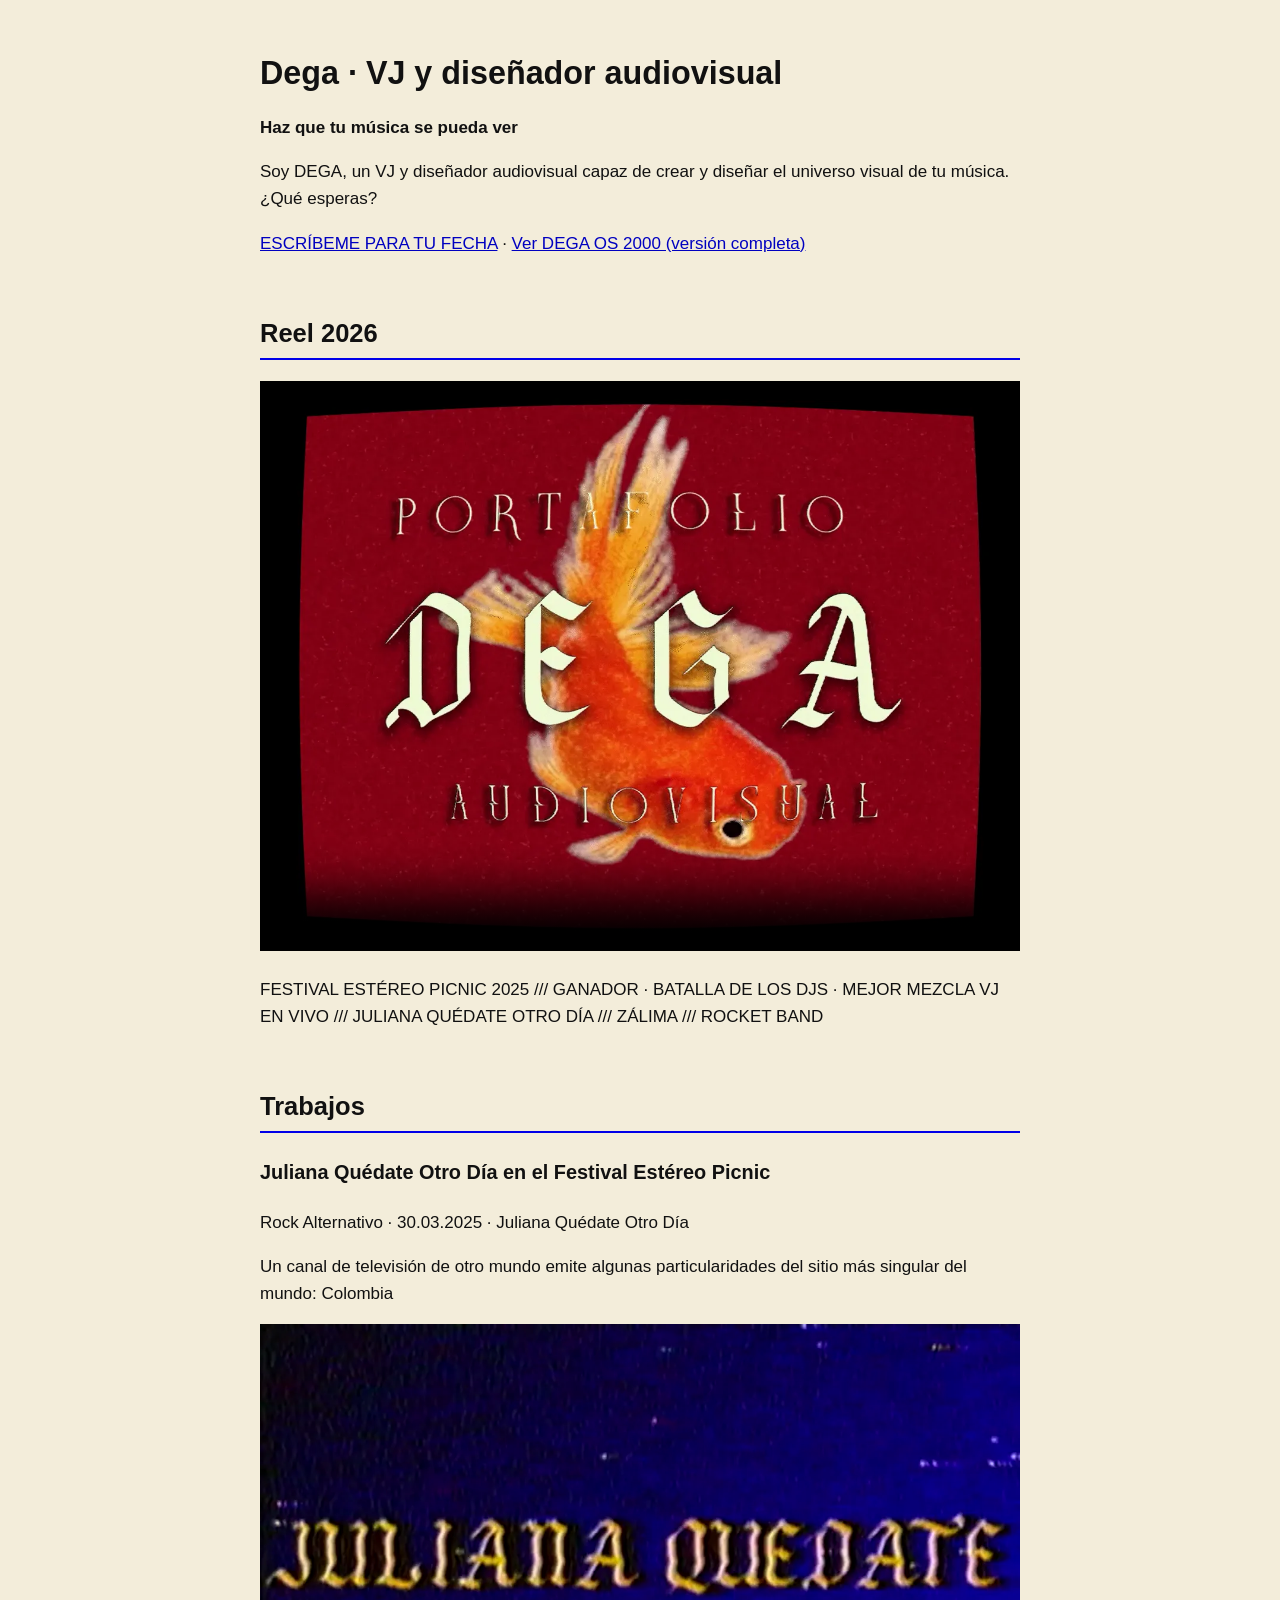
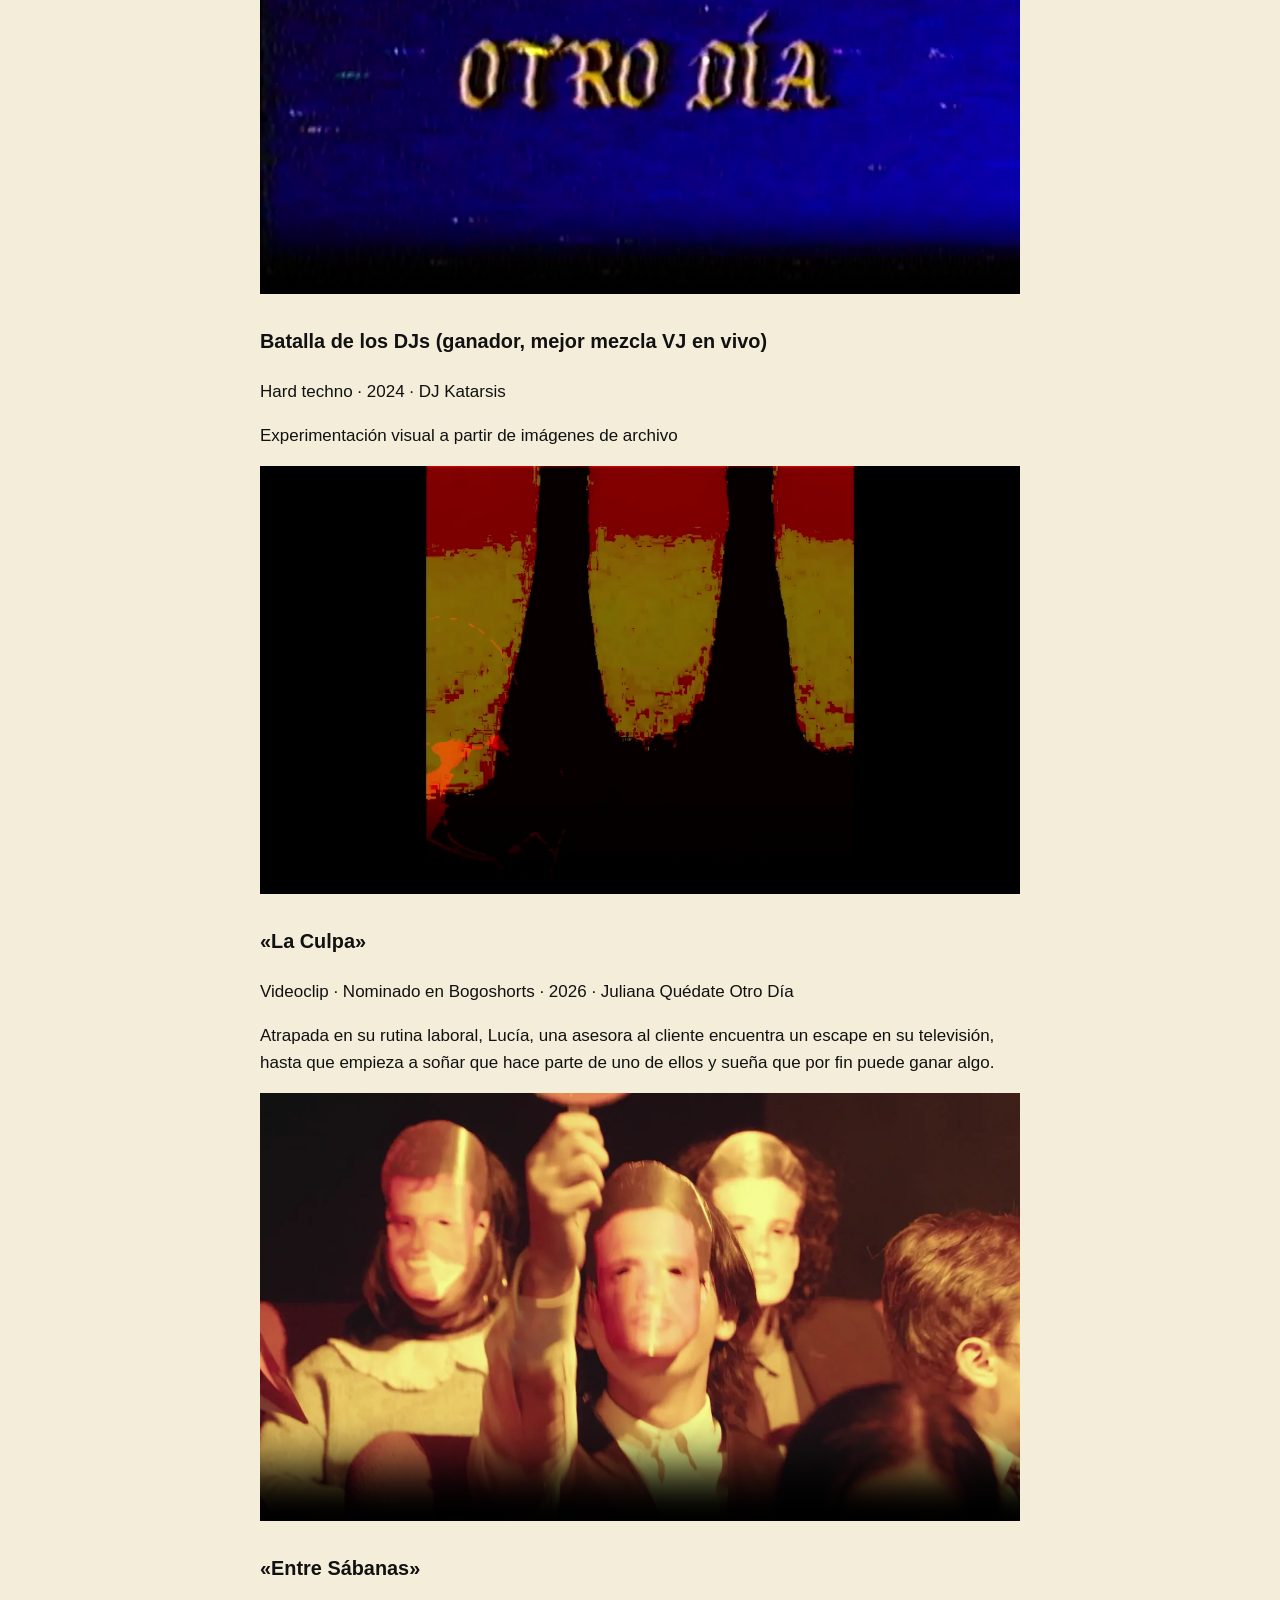
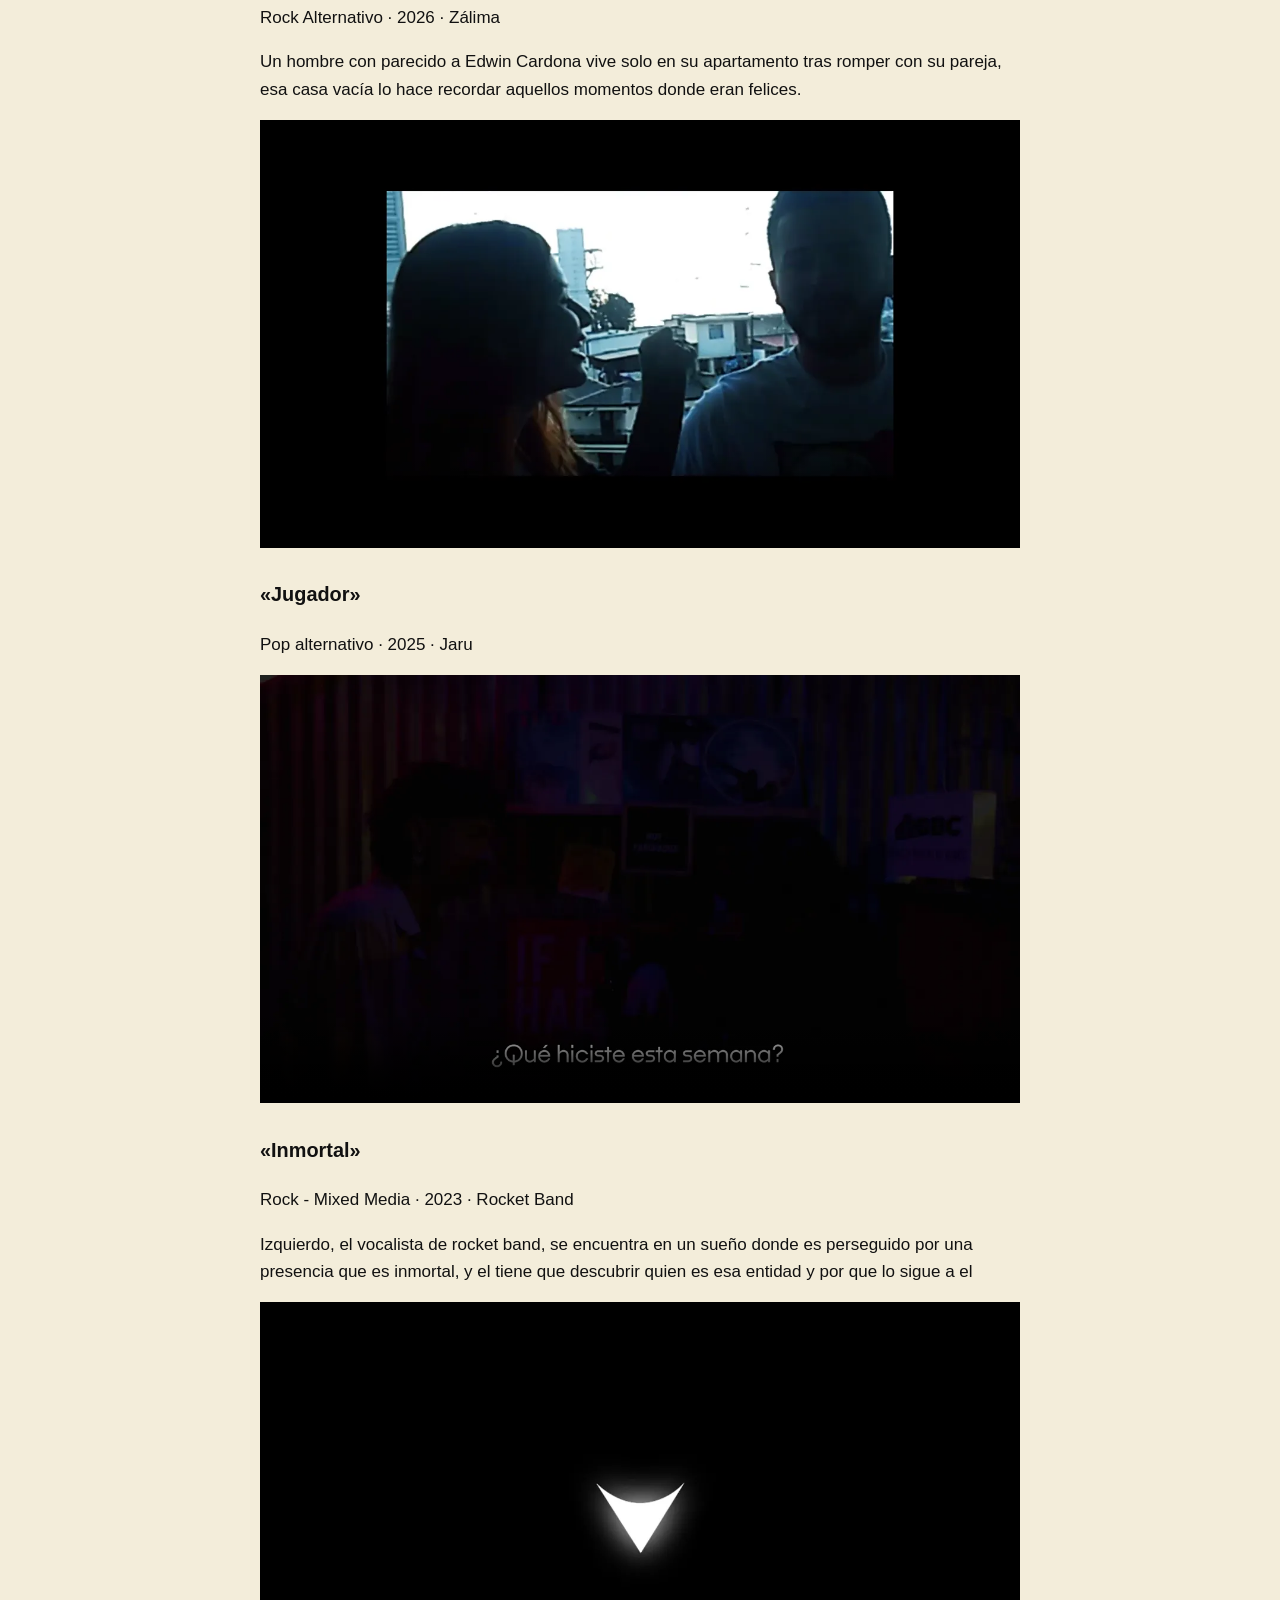
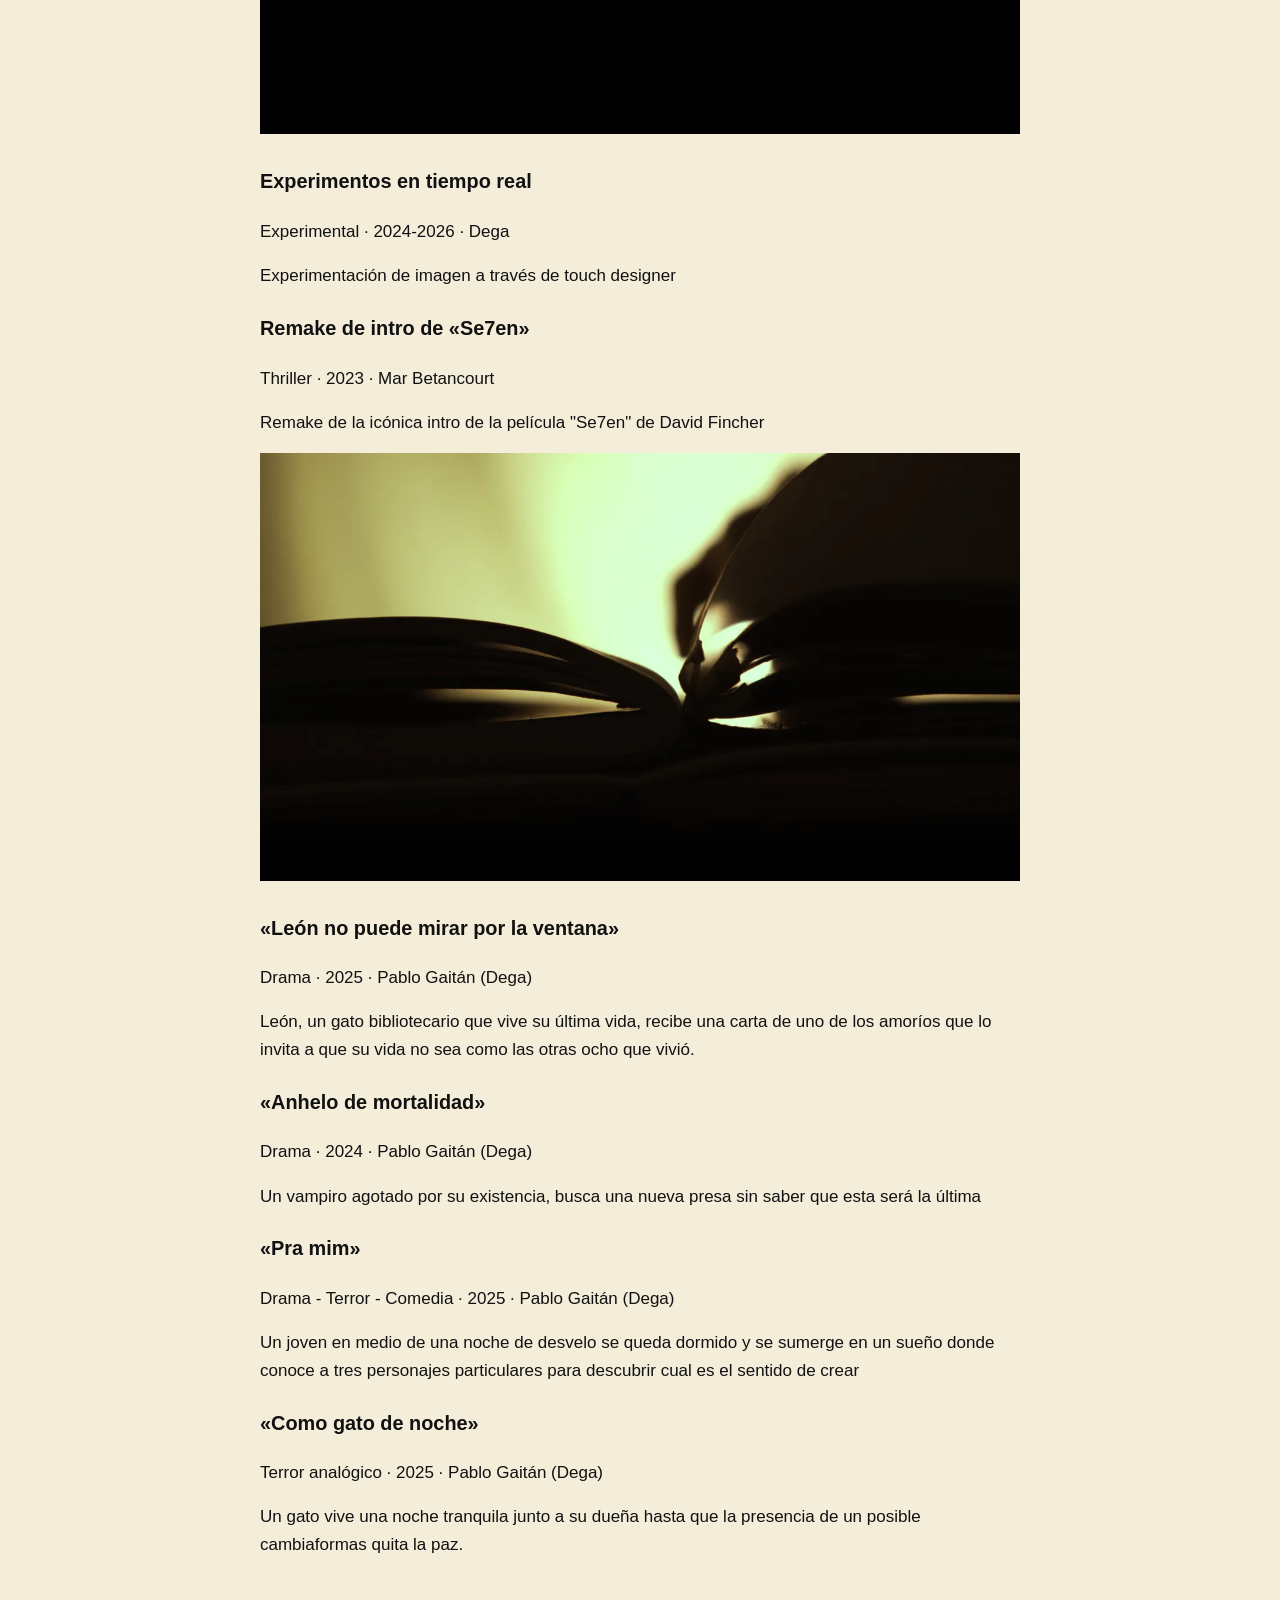
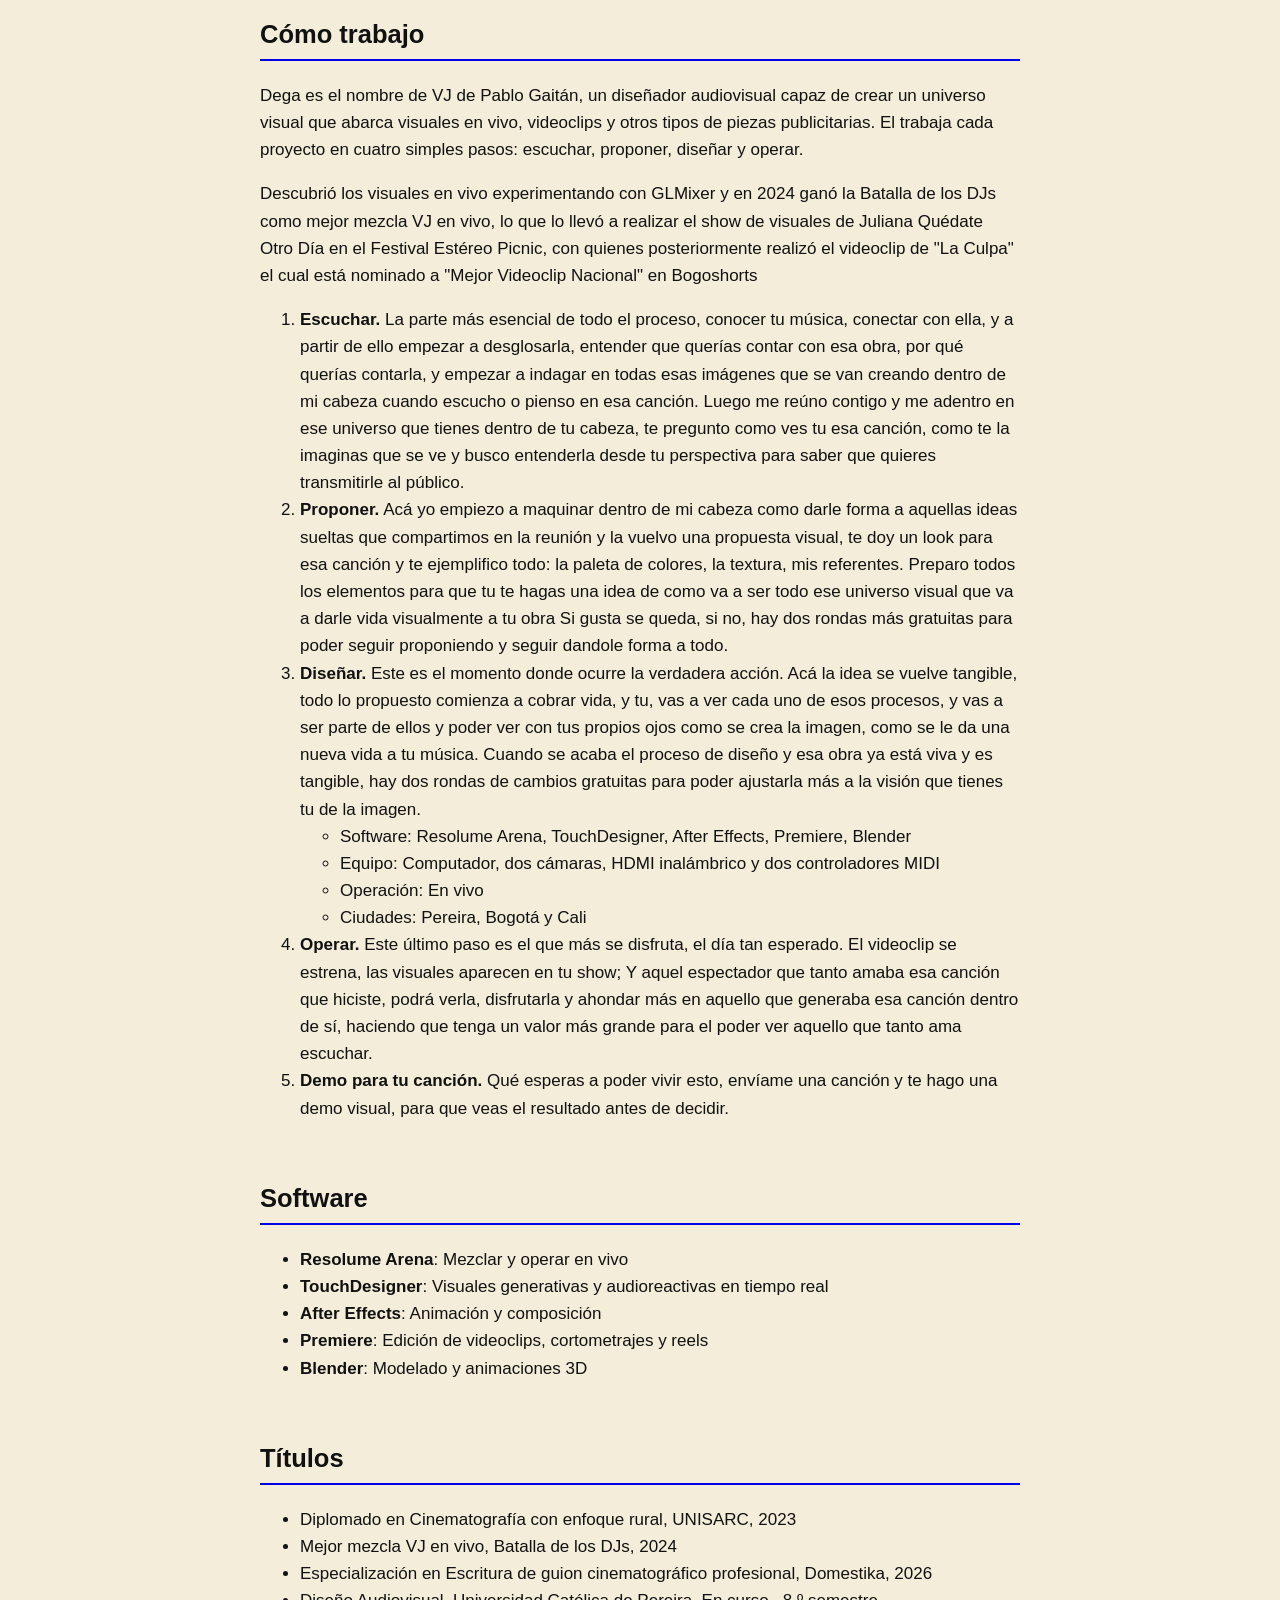
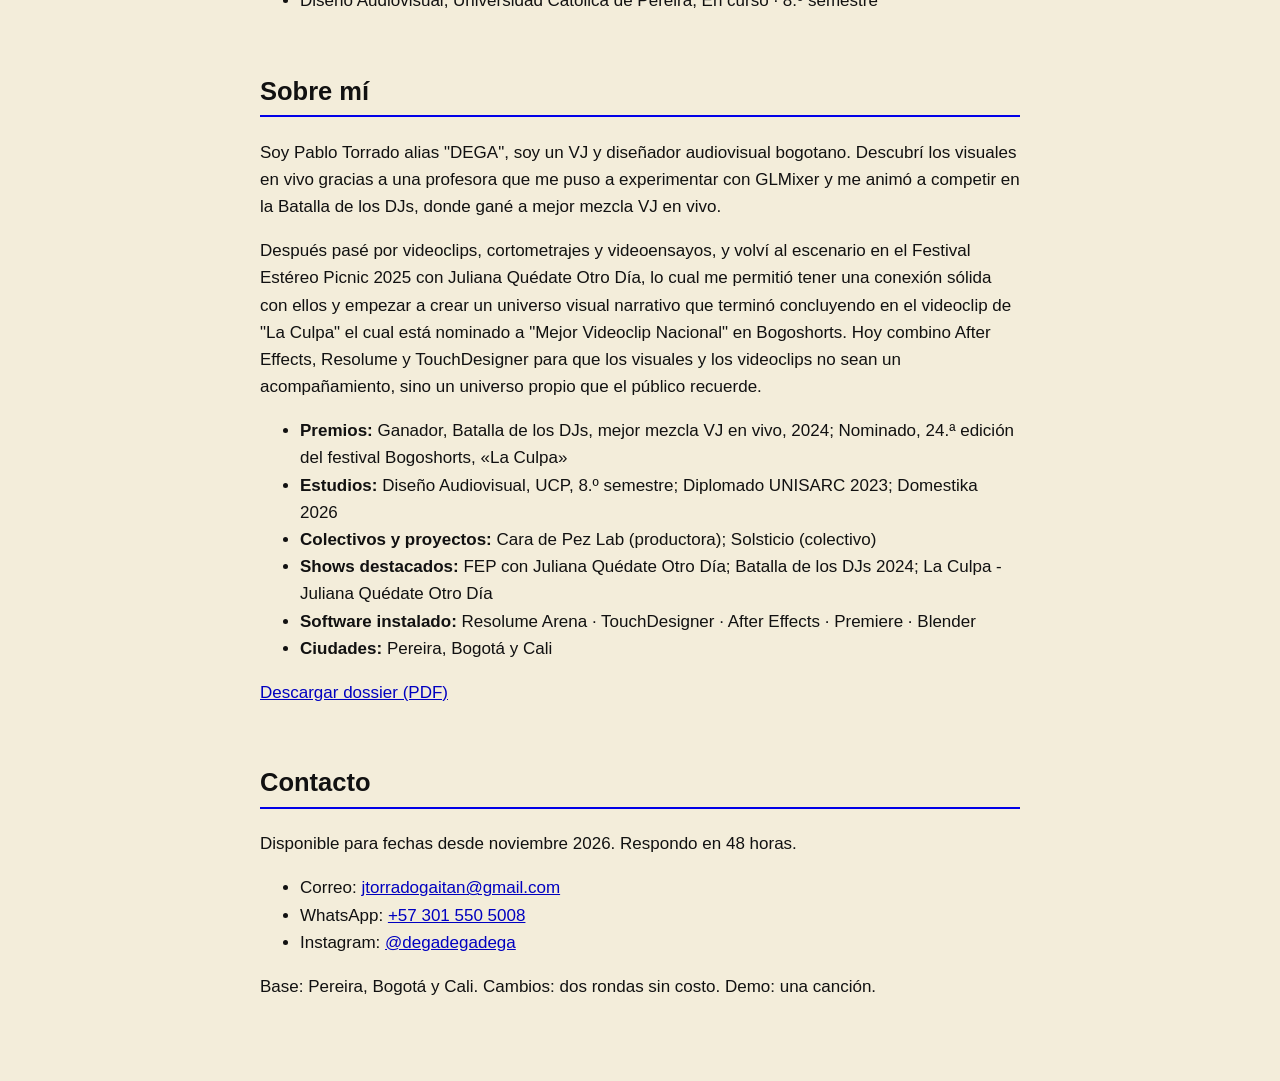
==== simple.html @ 19f69054 "Publicar DEGA OS (2026-11-03 16:43)" ====
<!doctype html>
<html lang="es">
<head>
  <meta charset="utf-8">
  <meta name="viewport" content="width=device-width, initial-scale=1">
  <title>Dega · VJ y diseñador audiovisual (versión simple)</title>
  <meta name="description" content="Dega (Pablo Gaitán), VJ y diseñador audiovisual. Visuales en vivo para conciertos y festivales, videoclips y piezas publicitarias.">
  <link rel="icon" href="favicon.svg" type="image/svg+xml">
  <style>
    :root { color-scheme: light; }
    body { margin: 0 auto; max-width: 760px; padding: 32px 16px 64px; background: #F3EDDA; color: #111; font: 17px/1.6 Verdana, sans-serif; }
    h1 { font-size: 1.9em; line-height: 1.2; }
    h2 { margin-top: 2.2em; padding-bottom: 4px; border-bottom: 2px solid #0000E8; }
    a { color: #0000C0; }
    a:focus-visible { outline: 2px solid #111; outline-offset: 2px; }
    video { width: 100%; height: auto; background: #000; }
    article { margin: 1.4em 0; }
  </style>
</head>
<body>
<!-- Generado por scripts/generar-simple.mjs a partir de data/*.json: no lo edites a mano. -->

  <header>
    <h1>Dega · VJ y diseñador audiovisual</h1>
    <p><strong>Haz que tu música se pueda ver</strong></p>
    <p>Soy DEGA, un VJ y diseñador audiovisual capaz de crear y diseñar el universo visual de tu música. ¿Qué esperas?</p>
    <p><a href="#contacto">ESCRÍBEME PARA TU FECHA</a> · <a href="./">Ver DEGA OS 2000 (versión completa)</a></p>
  </header>

  <section id="reel">
    <h2>Reel 2026</h2>
    <video controls preload="none" playsinline poster="assets/videos/REEL_2026-portada.webp" aria-label="Reel 2026 de Dega">
      
      
      <source src="assets/videos/REEL_2026-1080.mp4" type="video/mp4">
    </video>
    <p>FESTIVAL ESTÉREO PICNIC 2025 /// GANADOR · BATALLA DE LOS DJS · MEJOR MEZCLA VJ EN VIVO /// JULIANA QUÉDATE OTRO DÍA /// ZÁLIMA /// ROCKET BAND</p>
  </section>

  <section id="trabajos">
    <h2>Trabajos</h2>
    
    <article>
      <h3>Juliana Quédate Otro Día en el Festival Estéreo Picnic</h3>
      <p>Rock Alternativo · 30.03.2025 · Juliana Quédate Otro Día</p>
      <p>Un canal de televisión de otro mundo emite algunas particularidades del sitio más singular del mundo: Colombia</p>
      <video controls preload="none" playsinline poster="assets/videos/FEP_2025_ESCENARIO-portada.webp" aria-label="Juliana Quédate Otro Día en el Festival Estéreo Picnic">
      
      
      <source src="assets/videos/FEP_2025_ESCENARIO-1080.mp4" type="video/mp4">
    </video>
    </article>
    <article>
      <h3>Batalla de los DJs (ganador, mejor mezcla VJ en vivo)</h3>
      <p>Hard techno · 2024 · DJ Katarsis</p>
      <p>Experimentación visual a partir de imágenes de archivo</p>
      <video controls preload="none" playsinline poster="assets/videos/BATALLA_DJS-portada.webp" aria-label="Batalla de los DJs (ganador, mejor mezcla VJ en vivo)">
      
      
      <source src="assets/videos/BATALLA_DJS-1080.mp4" type="video/mp4">
    </video>
    </article>
    <article>
      <h3>«La Culpa»</h3>
      <p>Videoclip · Nominado en Bogoshorts · 2026 · Juliana Quédate Otro Día</p>
      <p>Atrapada en su rutina laboral, Lucía, una asesora al cliente encuentra un escape en su televisión, hasta que empieza a soñar que hace parte de uno de ellos y sueña que por fin puede ganar algo.</p>
      <video controls preload="none" playsinline poster="assets/videos/LA_CULPA-portada.webp" aria-label="«La Culpa»">
      
      
      <source src="assets/videos/LA_CULPA-1080.mp4" type="video/mp4">
    </video>
    </article>
    <article>
      <h3>«Entre Sábanas»</h3>
      <p>Rock Alternativo · 2026 · Zálima</p>
      <p>Un hombre con parecido a Edwin Cardona vive solo en su apartamento tras romper con su pareja, esa casa vacía lo hace recordar aquellos momentos donde eran felices.</p>
      <video controls preload="none" playsinline poster="assets/videos/ENTRE_SABANAS-portada.webp" aria-label="«Entre Sábanas»">
      
      
      <source src="assets/videos/ENTRE_SABANAS-1080.mp4" type="video/mp4">
    </video>
    </article>
    <article>
      <h3>«Jugador»</h3>
      <p>Pop alternativo · 2025 · Jaru</p>
      
      <video controls preload="none" playsinline poster="assets/videos/JUGADOR-portada.webp" aria-label="«Jugador»">
      
      
      <source src="assets/videos/JUGADOR-1080.mp4" type="video/mp4">
    </video>
    </article>
    <article>
      <h3>«Inmortal»</h3>
      <p>Rock - Mixed Media · 2023 · Rocket Band</p>
      <p>Izquierdo, el vocalista de rocket band, se encuentra en un sueño donde es perseguido por una presencia que es inmortal, y el tiene que descubrir quien es esa entidad y por que lo sigue a el</p>
      <video controls preload="none" playsinline poster="assets/videos/INMORTAL-portada.webp" aria-label="«Inmortal»">
      
      
      <source src="assets/videos/INMORTAL-1080.mp4" type="video/mp4">
    </video>
    </article>
    <article>
      <h3>Experimentos en tiempo real</h3>
      <p>Experimental · 2024-2026 · Dega</p>
      <p>Experimentación de imagen a través de touch designer</p>
      
    </article>
    <article>
      <h3>Remake de intro de «Se7en»</h3>
      <p>Thriller  · 2023 · Mar Betancourt</p>
      <p>Remake de la icónica intro de la película &quot;Se7en&quot; de David Fincher</p>
      <video controls preload="none" playsinline poster="assets/videos/SE7EN_REMAKE-portada.webp" aria-label="Remake de intro de «Se7en»">
      
      
      <source src="assets/videos/SE7EN_REMAKE-1080.mp4" type="video/mp4">
    </video>
    </article>
    <article>
      <h3>«León no puede mirar por la ventana»</h3>
      <p>Drama · 2025 · Pablo Gaitán (Dega)</p>
      <p>León, un gato bibliotecario que vive su última vida, recibe una carta de uno de los amoríos que lo invita a que su vida no sea como las otras ocho que vivió.</p>
      
    </article>
    <article>
      <h3>«Anhelo de mortalidad»</h3>
      <p>Drama · 2024 · Pablo Gaitán (Dega)</p>
      <p>Un vampiro agotado por su existencia, busca una nueva presa sin saber que esta será la última</p>
      
    </article>
    <article>
      <h3>«Pra mim»</h3>
      <p>Drama - Terror - Comedia · 2025 · Pablo Gaitán (Dega)</p>
      <p>Un joven en medio de una noche de desvelo se queda dormido y se sumerge en un sueño donde conoce a tres personajes particulares para descubrir cual es el sentido de crear</p>
      
    </article>
    <article>
      <h3>«Como gato de noche»</h3>
      <p>Terror analógico · 2025 · Pablo Gaitán (Dega)</p>
      <p>Un gato vive una noche tranquila junto a su dueña hasta que la presencia de un posible cambiaformas quita la paz.</p>
      
    </article>
  </section>

  <section id="como-trabajo">
    <h2>Cómo trabajo</h2>
    <p>Dega es el nombre de VJ de Pablo Gaitán, un diseñador audiovisual capaz de crear un universo visual que abarca visuales en vivo, videoclips y otros tipos de piezas publicitarias. El trabaja cada proyecto en cuatro simples pasos: escuchar, proponer, diseñar y operar.</p>
    <p>Descubrió los visuales en vivo experimentando con GLMixer y en 2024 ganó la Batalla de los DJs como mejor mezcla VJ en vivo, lo que lo llevó a realizar el show de visuales de Juliana Quédate Otro Día en el Festival Estéreo Picnic, con quienes posteriormente realizó el videoclip de &quot;La Culpa&quot; el cual está nominado a &quot;Mejor Videoclip Nacional&quot; en Bogoshorts</p>
    <ol>
      <li><strong>Escuchar.</strong> La parte más esencial de todo el proceso, conocer tu música, conectar con ella, y a partir de ello empezar a desglosarla, entender que querías contar con esa obra, por qué querías contarla, y empezar a indagar en todas esas imágenes que se van creando dentro de mi cabeza cuando escucho o pienso en esa canción.

Luego me reúno contigo y me adentro en ese universo que tienes dentro de tu cabeza, te pregunto como ves tu esa canción, como te la imaginas que se ve y busco entenderla desde tu perspectiva para saber que quieres transmitirle al público. </li>
      <li><strong>Proponer.</strong> Acá yo empiezo a maquinar dentro de mi cabeza como darle forma a aquellas ideas sueltas que compartimos en la reunión y la vuelvo una propuesta visual, te doy un look para esa canción y te ejemplifico todo: la paleta de colores, la textura, mis referentes. Preparo todos los elementos para que tu te hagas una idea de como va a ser todo ese universo visual que va a darle vida visualmente a tu obra

Si gusta se queda, si no, hay dos rondas más gratuitas para poder seguir proponiendo y seguir dandole forma a todo.</li>
      <li><strong>Diseñar.</strong> Este es el momento donde ocurre la verdadera acción. Acá la idea se vuelve tangible, todo lo propuesto comienza a cobrar vida, y tu, vas a ver cada uno de esos procesos, y vas a ser parte de ellos y poder ver con tus propios ojos como se crea la imagen, como se le da una nueva vida a tu música.

Cuando se acaba el proceso de diseño y esa obra ya está viva y es tangible, hay dos rondas de cambios gratuitas para poder ajustarla más a la visión que tienes tu de la imagen.<ul><li>Software: Resolume Arena, TouchDesigner, After Effects, Premiere, Blender</li><li>Equipo: Computador, dos cámaras, HDMI inalámbrico y dos controladores MIDI</li><li>Operación: En vivo</li><li>Ciudades: Pereira, Bogotá y Cali</li></ul></li>
      <li><strong>Operar.</strong> Este último paso es el que más se disfruta, el día tan esperado. El videoclip se estrena, las visuales aparecen en tu show; Y aquel espectador que tanto amaba esa canción que hiciste, podrá verla, disfrutarla y ahondar más en aquello que generaba esa canción dentro de sí, haciendo que tenga un valor más grande para el poder ver aquello que tanto ama escuchar.</li>
      <li><strong>Demo para tu canción.</strong> Qué esperas a poder vivir esto, envíame una canción y te hago una demo visual, para que veas el resultado antes de decidir.</li>
    </ol>
  </section>

  <section id="software">
    <h2>Software</h2>
    <ul>
      <li><strong>Resolume Arena</strong>: Mezclar y operar en vivo</li>
      <li><strong>TouchDesigner</strong>: Visuales generativas y audioreactivas en tiempo real</li>
      <li><strong>After Effects</strong>: Animación y composición</li>
      <li><strong>Premiere</strong>: Edición de videoclips, cortometrajes y reels</li>
      <li><strong>Blender</strong>: Modelado y animaciones 3D</li>
    </ul>
  </section>

  <section id="titulos">
    <h2>Títulos</h2>
    <ul>
      <li>Diplomado en Cinematografía con enfoque rural, UNISARC, 2023</li>
      <li>Mejor mezcla VJ en vivo, Batalla de los DJs, 2024</li>
      <li>Especialización en Escritura de guion cinematográfico profesional, Domestika, 2026</li>
      <li>Diseño Audiovisual, Universidad Católica de Pereira, En curso · 8.º semestre</li>
    </ul>
  </section>

  <section id="sobre-mi">
    <h2>Sobre mí</h2>
    <p>Soy Pablo Torrado alias &quot;DEGA&quot;, soy un VJ y diseñador audiovisual bogotano. Descubrí los visuales en vivo gracias a una profesora que me puso a experimentar con GLMixer y me animó a competir en la Batalla de los DJs, donde gané a mejor mezcla VJ en vivo.</p>
    <p>Después pasé por videoclips, cortometrajes y videoensayos, y volví al escenario en el Festival Estéreo Picnic 2025 con Juliana Quédate Otro Día, lo cual me permitió tener una conexión sólida con ellos y empezar a crear un universo visual narrativo que terminó concluyendo en el videoclip de &quot;La Culpa&quot; el cual está nominado a &quot;Mejor Videoclip Nacional&quot; en Bogoshorts. Hoy combino After Effects, Resolume y TouchDesigner para que los visuales y los videoclips no sean un acompañamiento, sino un universo propio que el público recuerde.</p>
    <ul>
      <li><strong>Premios:</strong> Ganador, Batalla de los DJs, mejor mezcla VJ en vivo, 2024; Nominado, 24.ª edición del festival Bogoshorts, «La Culpa»</li>
      <li><strong>Estudios:</strong> Diseño Audiovisual, UCP, 8.º semestre; Diplomado UNISARC 2023; Domestika 2026</li>
      <li><strong>Colectivos y proyectos:</strong> Cara de Pez Lab (productora); Solsticio (colectivo)</li>
      <li><strong>Shows destacados:</strong> FEP con Juliana Quédate Otro Día; Batalla de los DJs 2024; La Culpa - Juliana Quédate Otro Día</li>
      <li><strong>Software instalado:</strong> Resolume Arena · TouchDesigner · After Effects · Premiere · Blender</li>
      <li><strong>Ciudades:</strong> Pereira, Bogotá y Cali</li>
    </ul>
    <p><a href="assets/dossier.pdf">Descargar dossier (PDF)</a></p>
  </section>

  <section id="contacto">
    <h2>Contacto</h2>
    <p>Disponible para fechas desde noviembre 2026. Respondo en 48 horas.</p>
    <ul>
      <li>Correo: <a href="mailto:jtorradogaitan@gmail.com">jtorradogaitan@gmail.com</a></li>
      <li>WhatsApp: <a href="https://wa.me/573015505008">+57 301 550 5008</a></li>
      <li>Instagram: <a href="https://www.instagram.com/degadegadega/">@degadegadega</a></li>
    </ul>
    <p>Base: Pereira, Bogotá y Cali. Cambios: dos rondas sin costo. Demo: una canción.</p>
  </section>
</body>
</html>
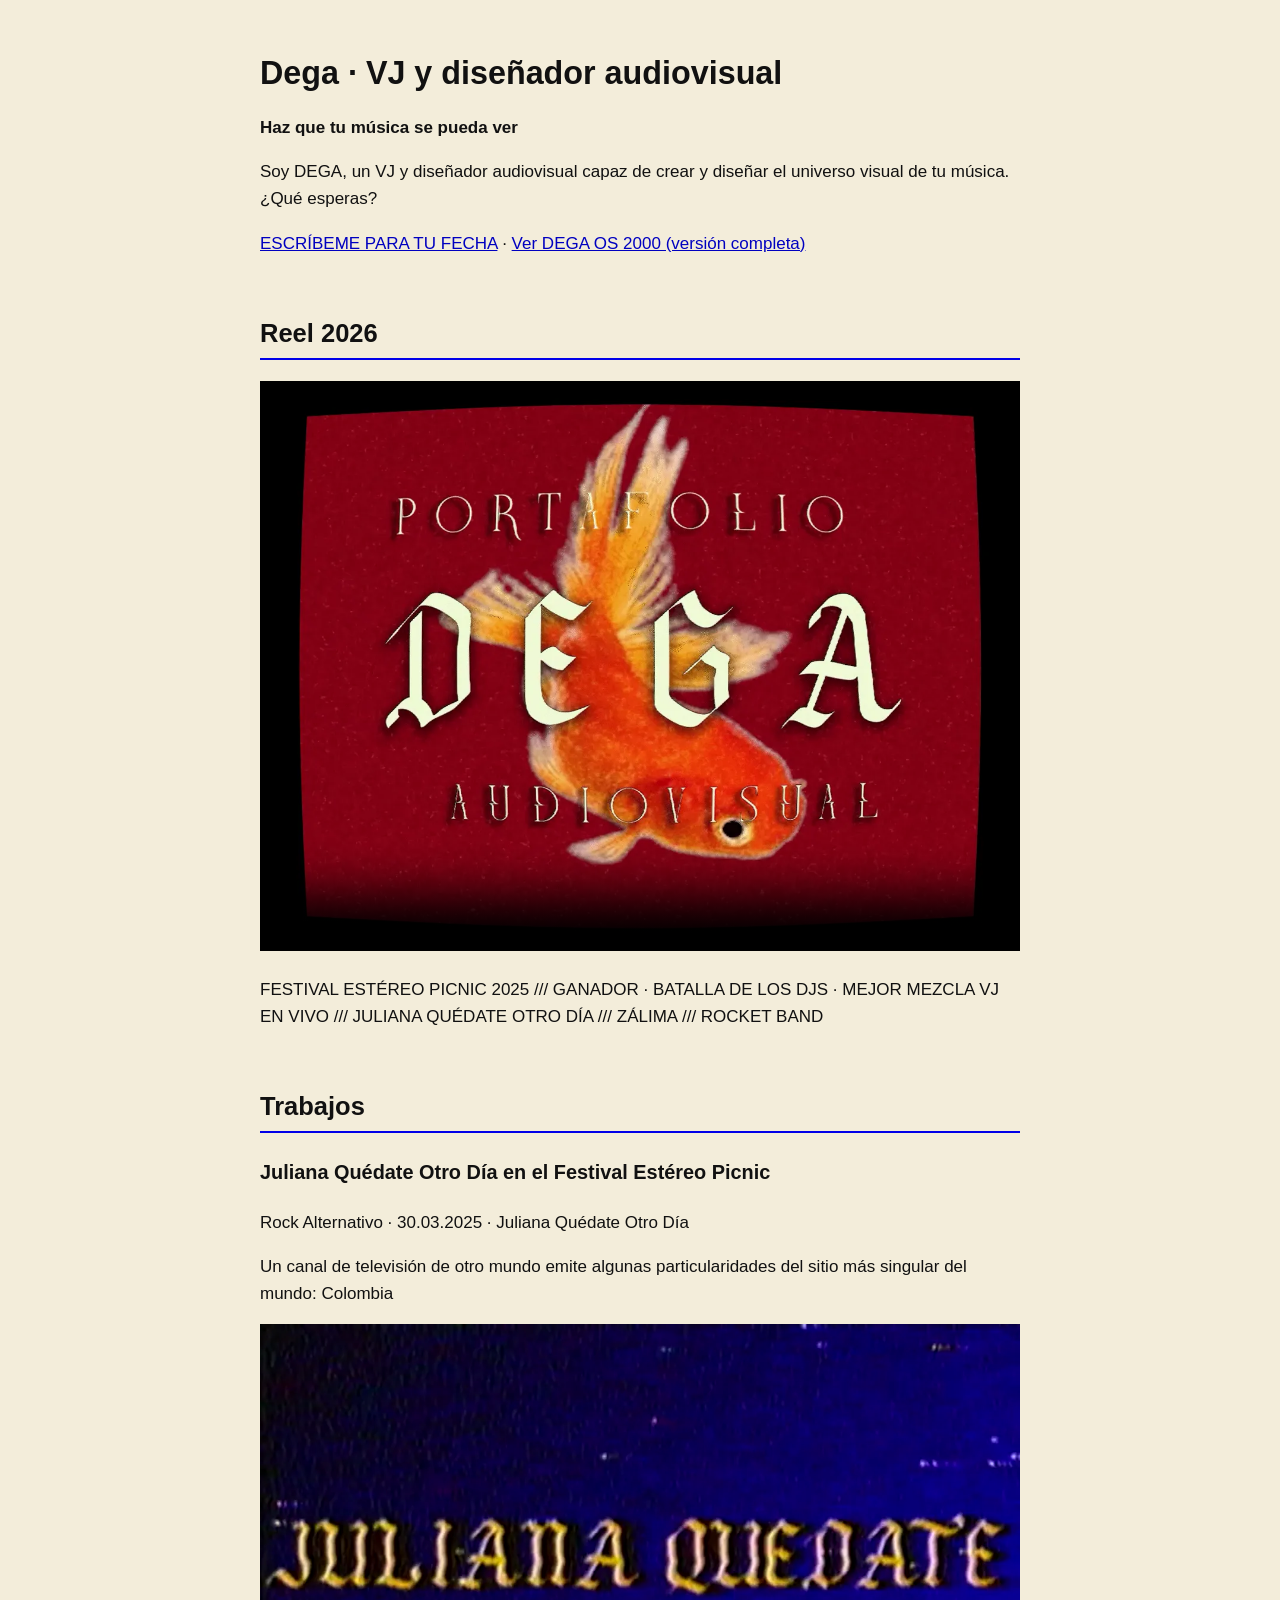
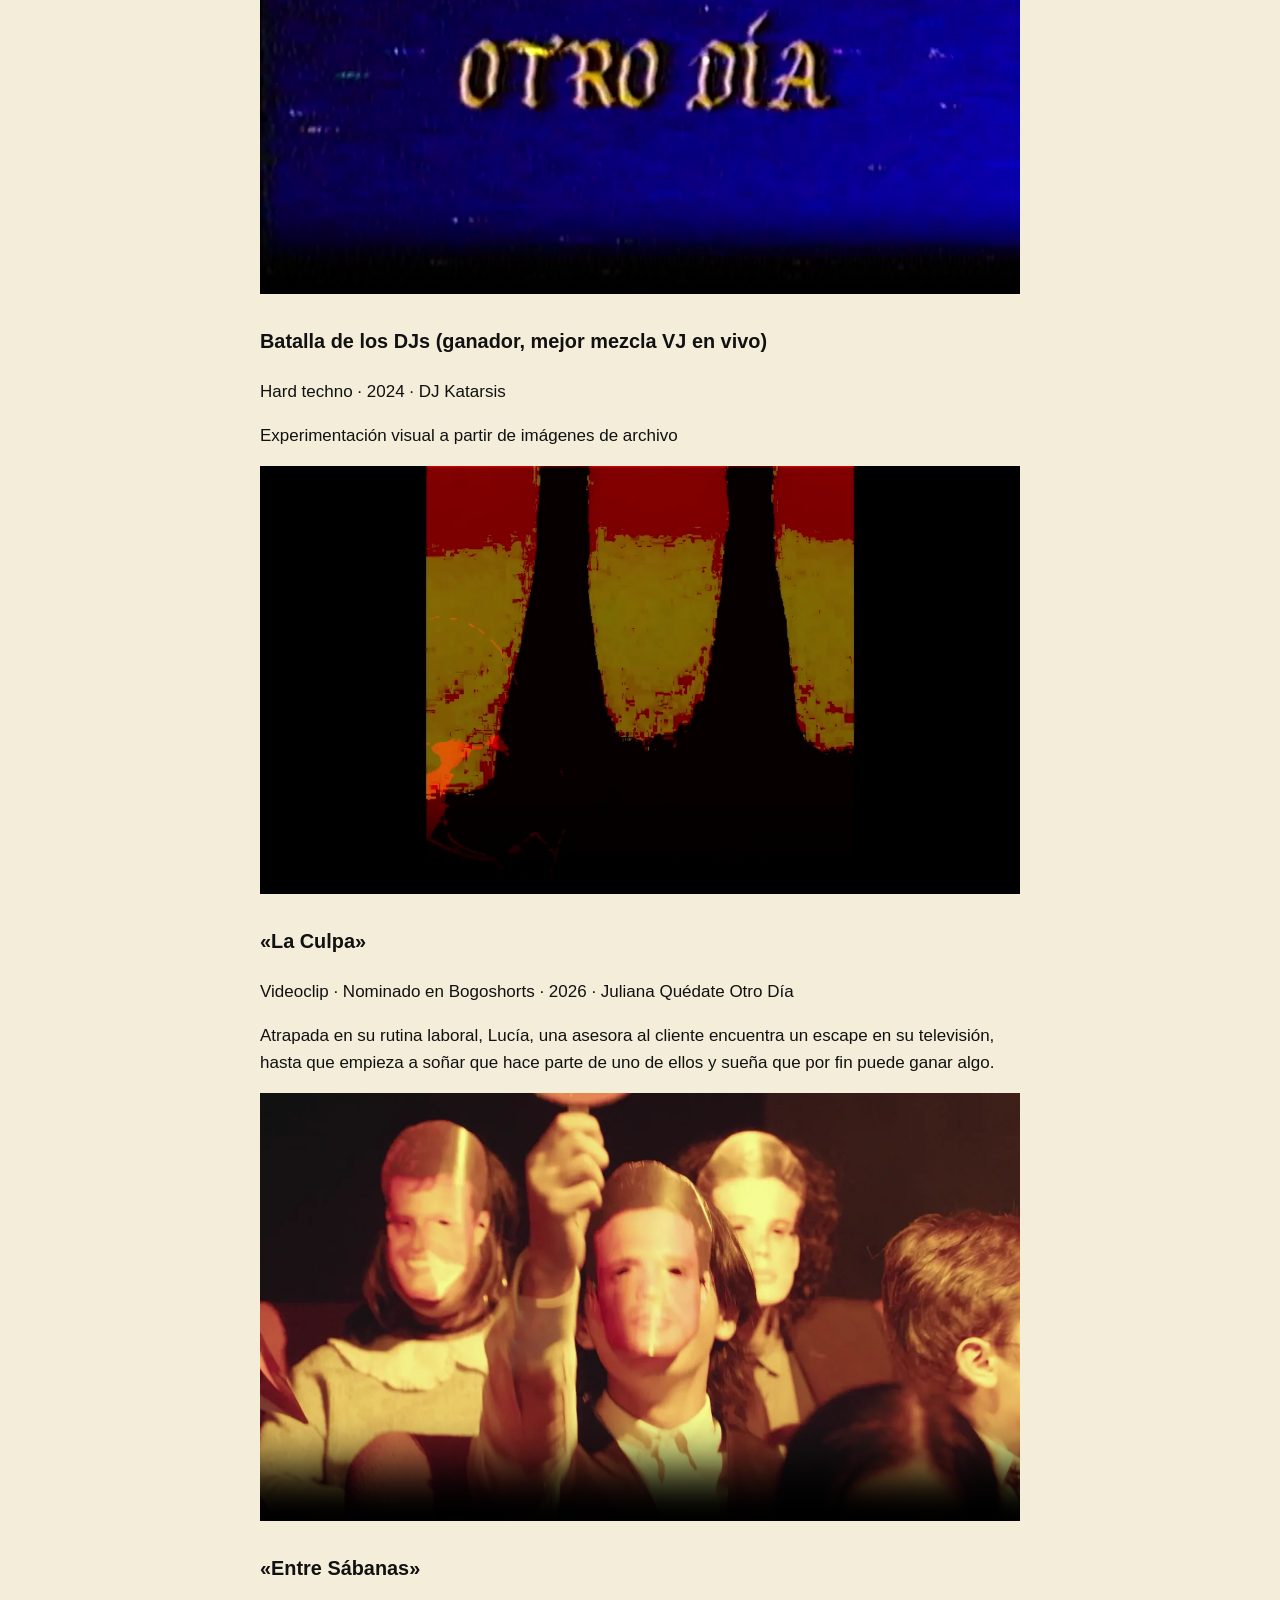
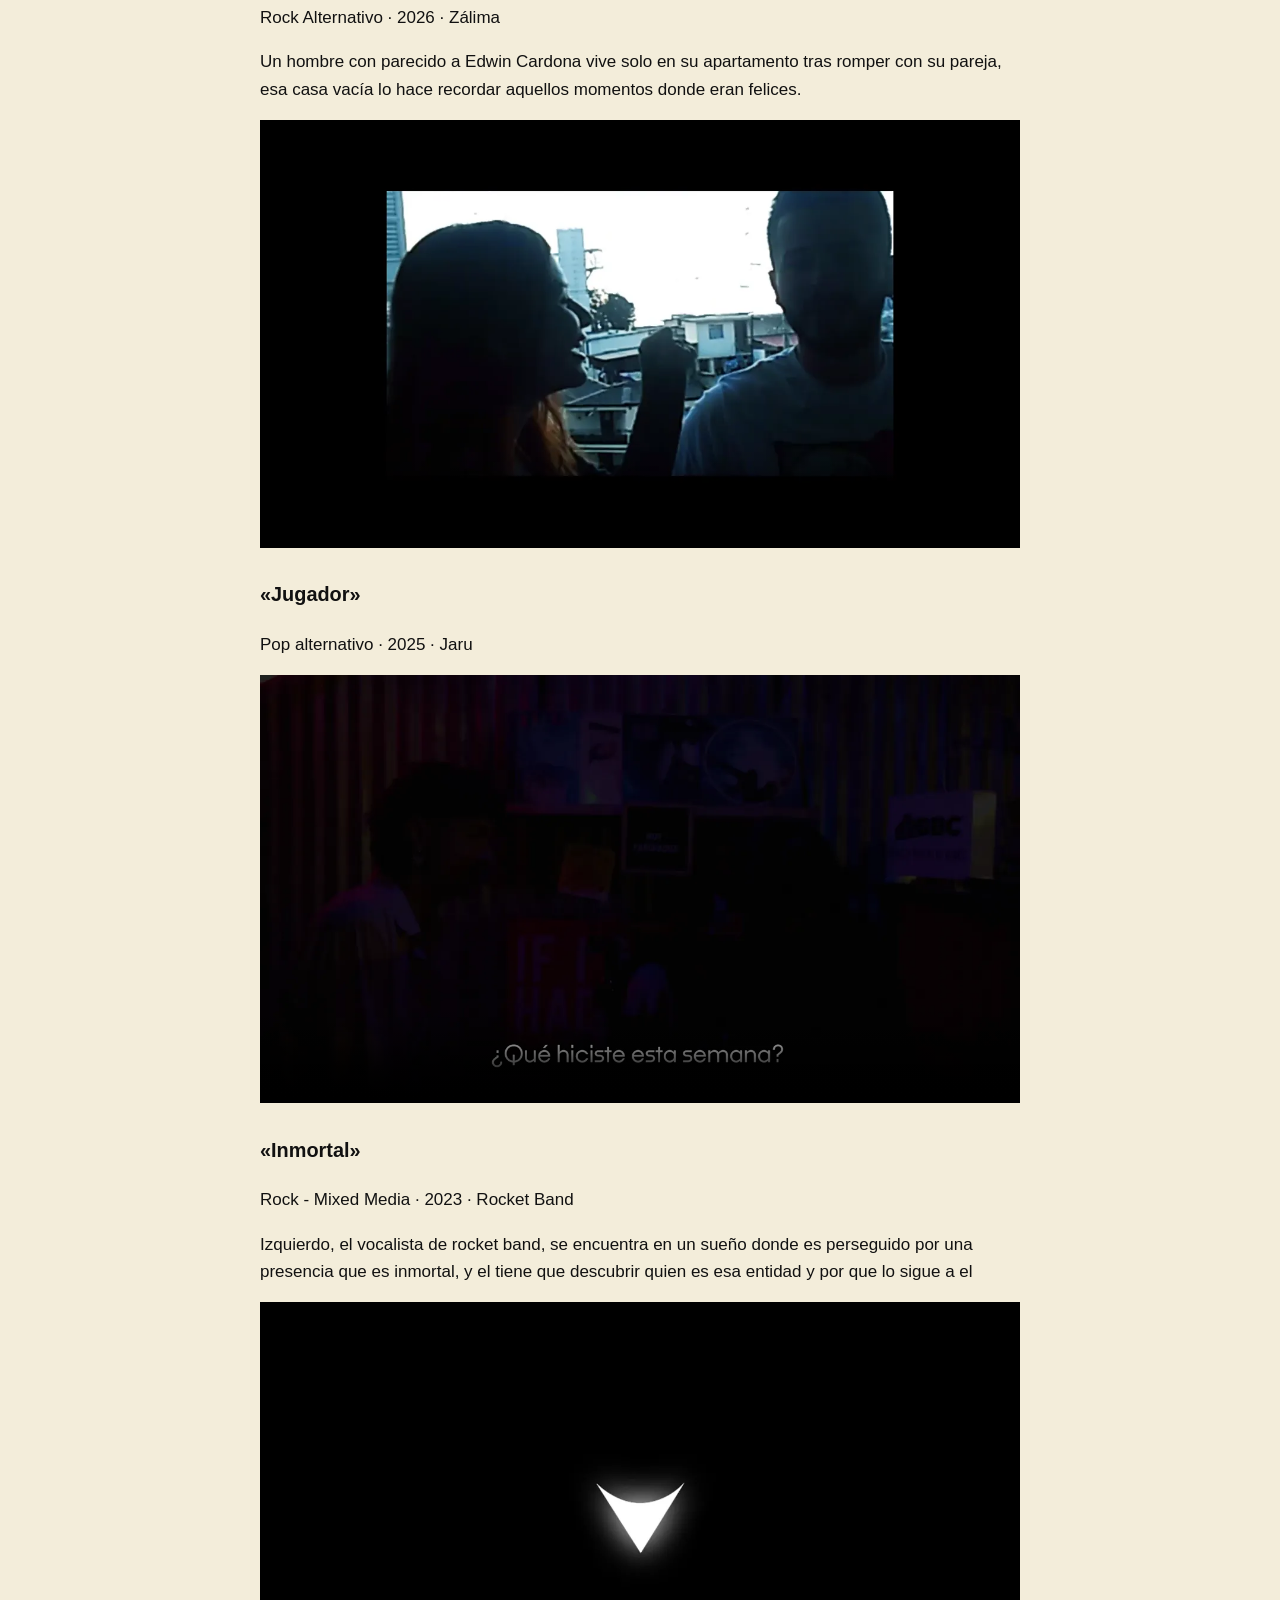
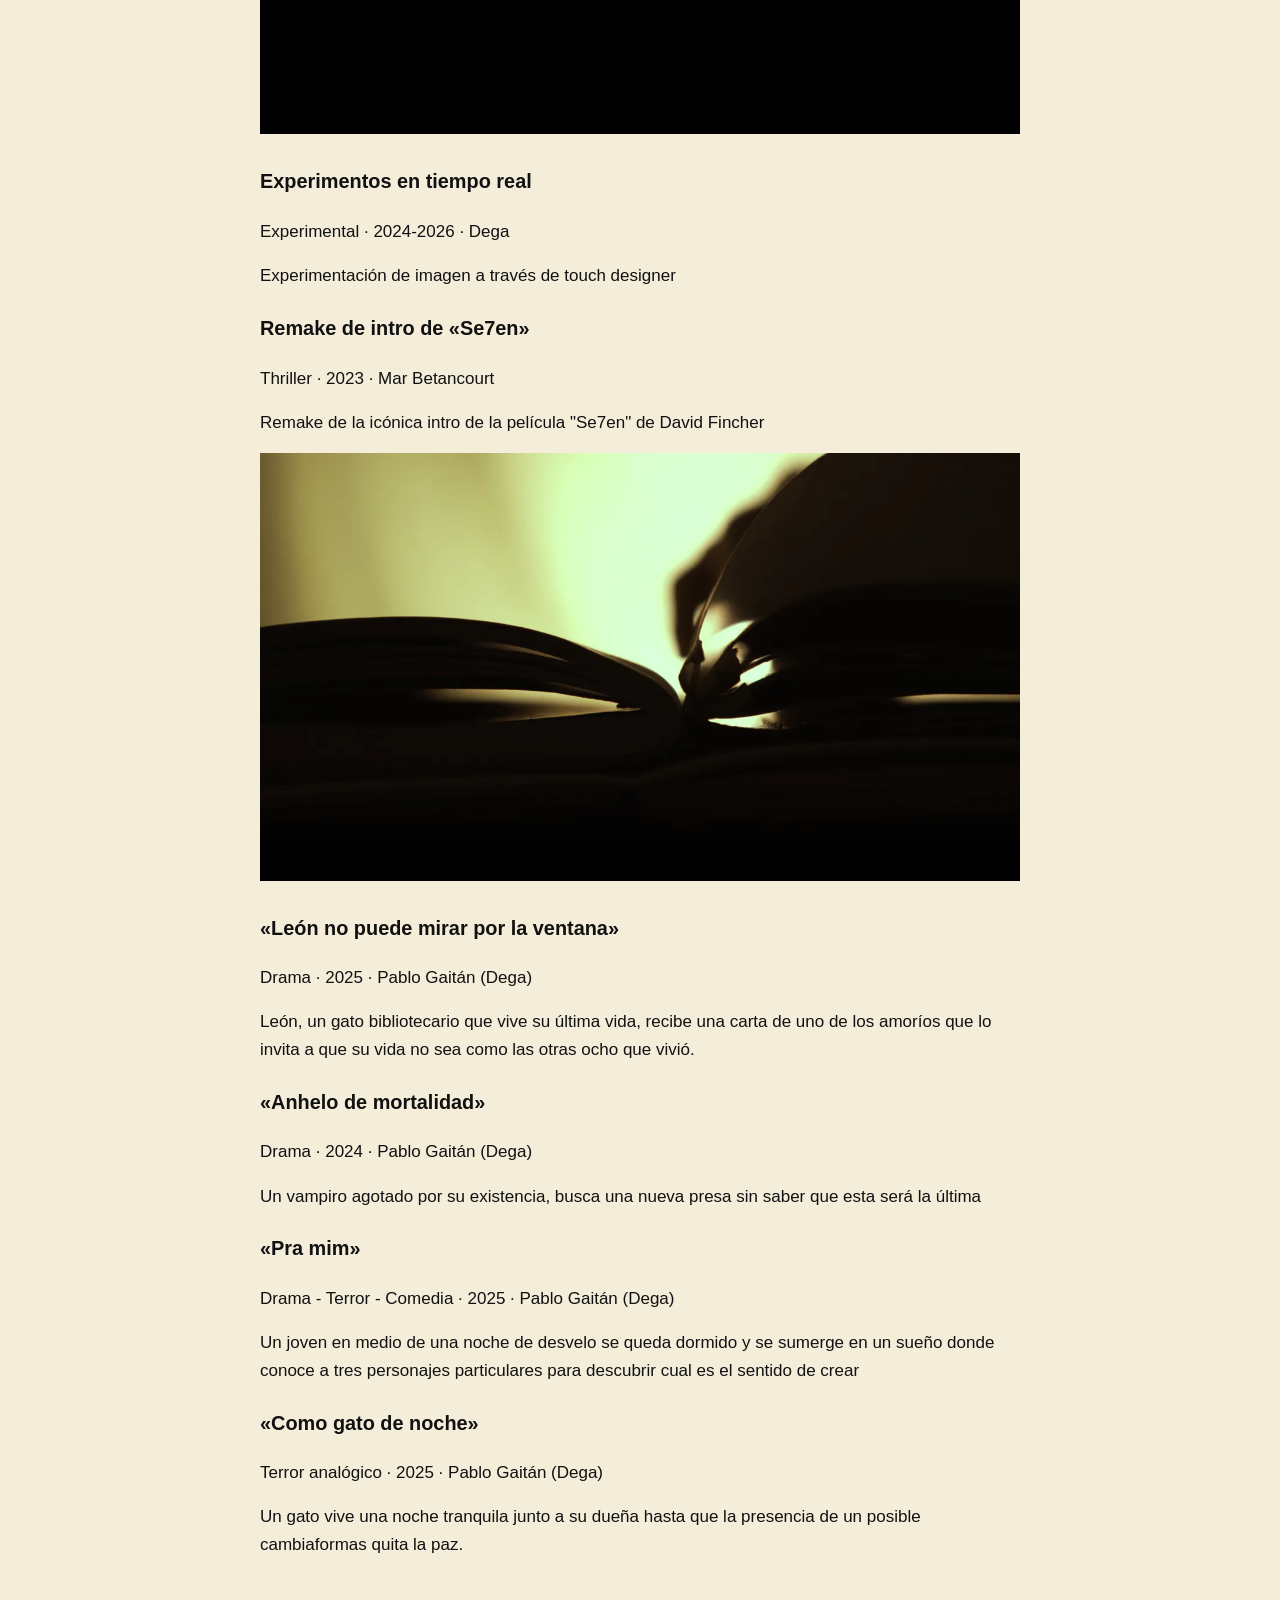
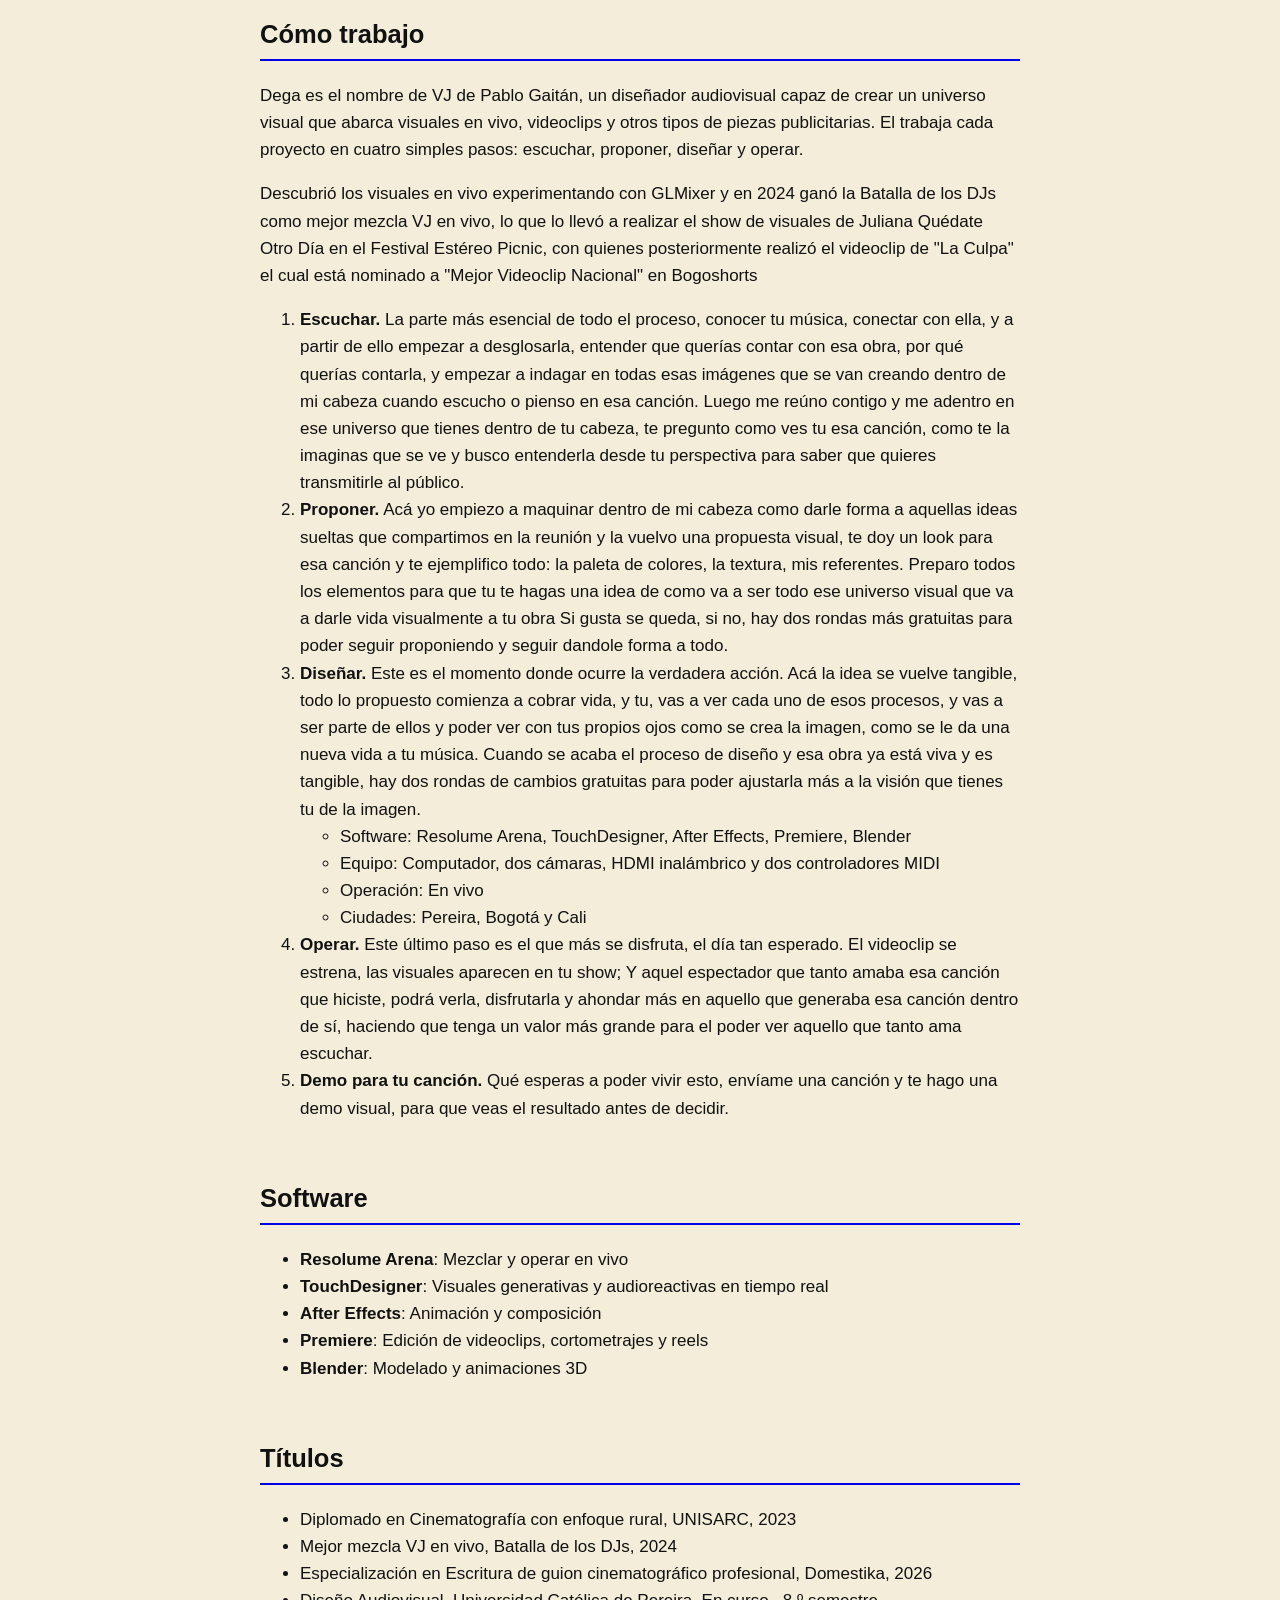
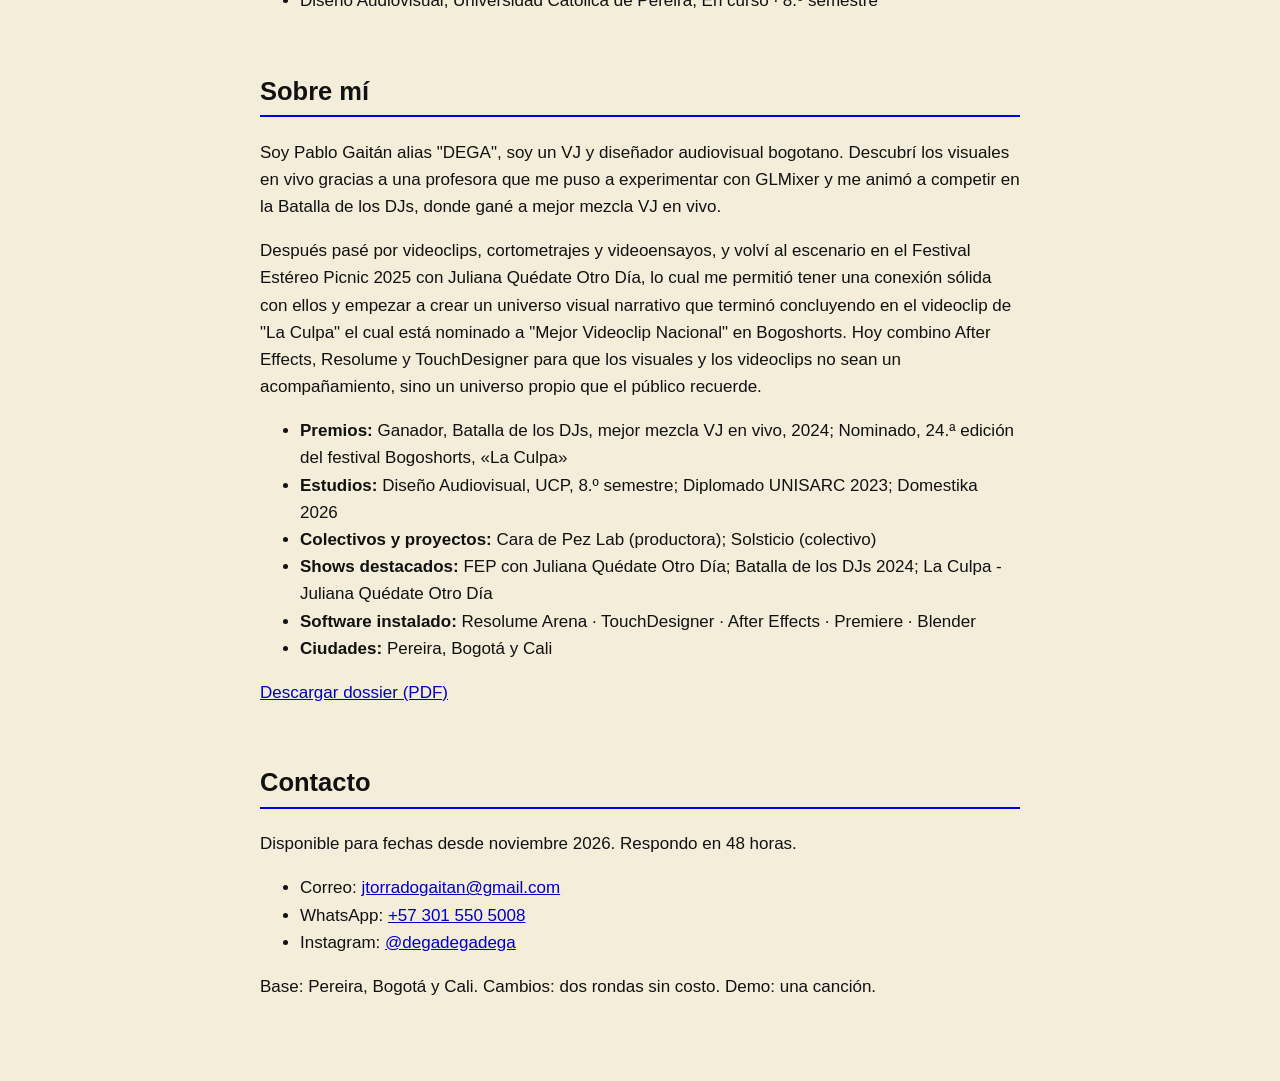
==== commit 6ab6e6cc: "Publicar DEGA OS (2026-11-04 10:36)" ====
--- a/simple.html
+++ b/simple.html
@@ -184,7 +184,7 @@
 
   <section id="sobre-mi">
     <h2>Sobre mí</h2>
-    <p>Soy Pablo Torrado alias &quot;DEGA&quot;, soy un VJ y diseñador audiovisual bogotano. Descubrí los visuales en vivo gracias a una profesora que me puso a experimentar con GLMixer y me animó a competir en la Batalla de los DJs, donde gané a mejor mezcla VJ en vivo.</p>
+    <p>Soy Pablo Gaitán alias &quot;DEGA&quot;, soy un VJ y diseñador audiovisual bogotano. Descubrí los visuales en vivo gracias a una profesora que me puso a experimentar con GLMixer y me animó a competir en la Batalla de los DJs, donde gané a mejor mezcla VJ en vivo.</p>
     <p>Después pasé por videoclips, cortometrajes y videoensayos, y volví al escenario en el Festival Estéreo Picnic 2025 con Juliana Quédate Otro Día, lo cual me permitió tener una conexión sólida con ellos y empezar a crear un universo visual narrativo que terminó concluyendo en el videoclip de &quot;La Culpa&quot; el cual está nominado a &quot;Mejor Videoclip Nacional&quot; en Bogoshorts. Hoy combino After Effects, Resolume y TouchDesigner para que los visuales y los videoclips no sean un acompañamiento, sino un universo propio que el público recuerde.</p>
     <ul>
       <li><strong>Premios:</strong> Ganador, Batalla de los DJs, mejor mezcla VJ en vivo, 2024; Nominado, 24.ª edición del festival Bogoshorts, «La Culpa»</li>
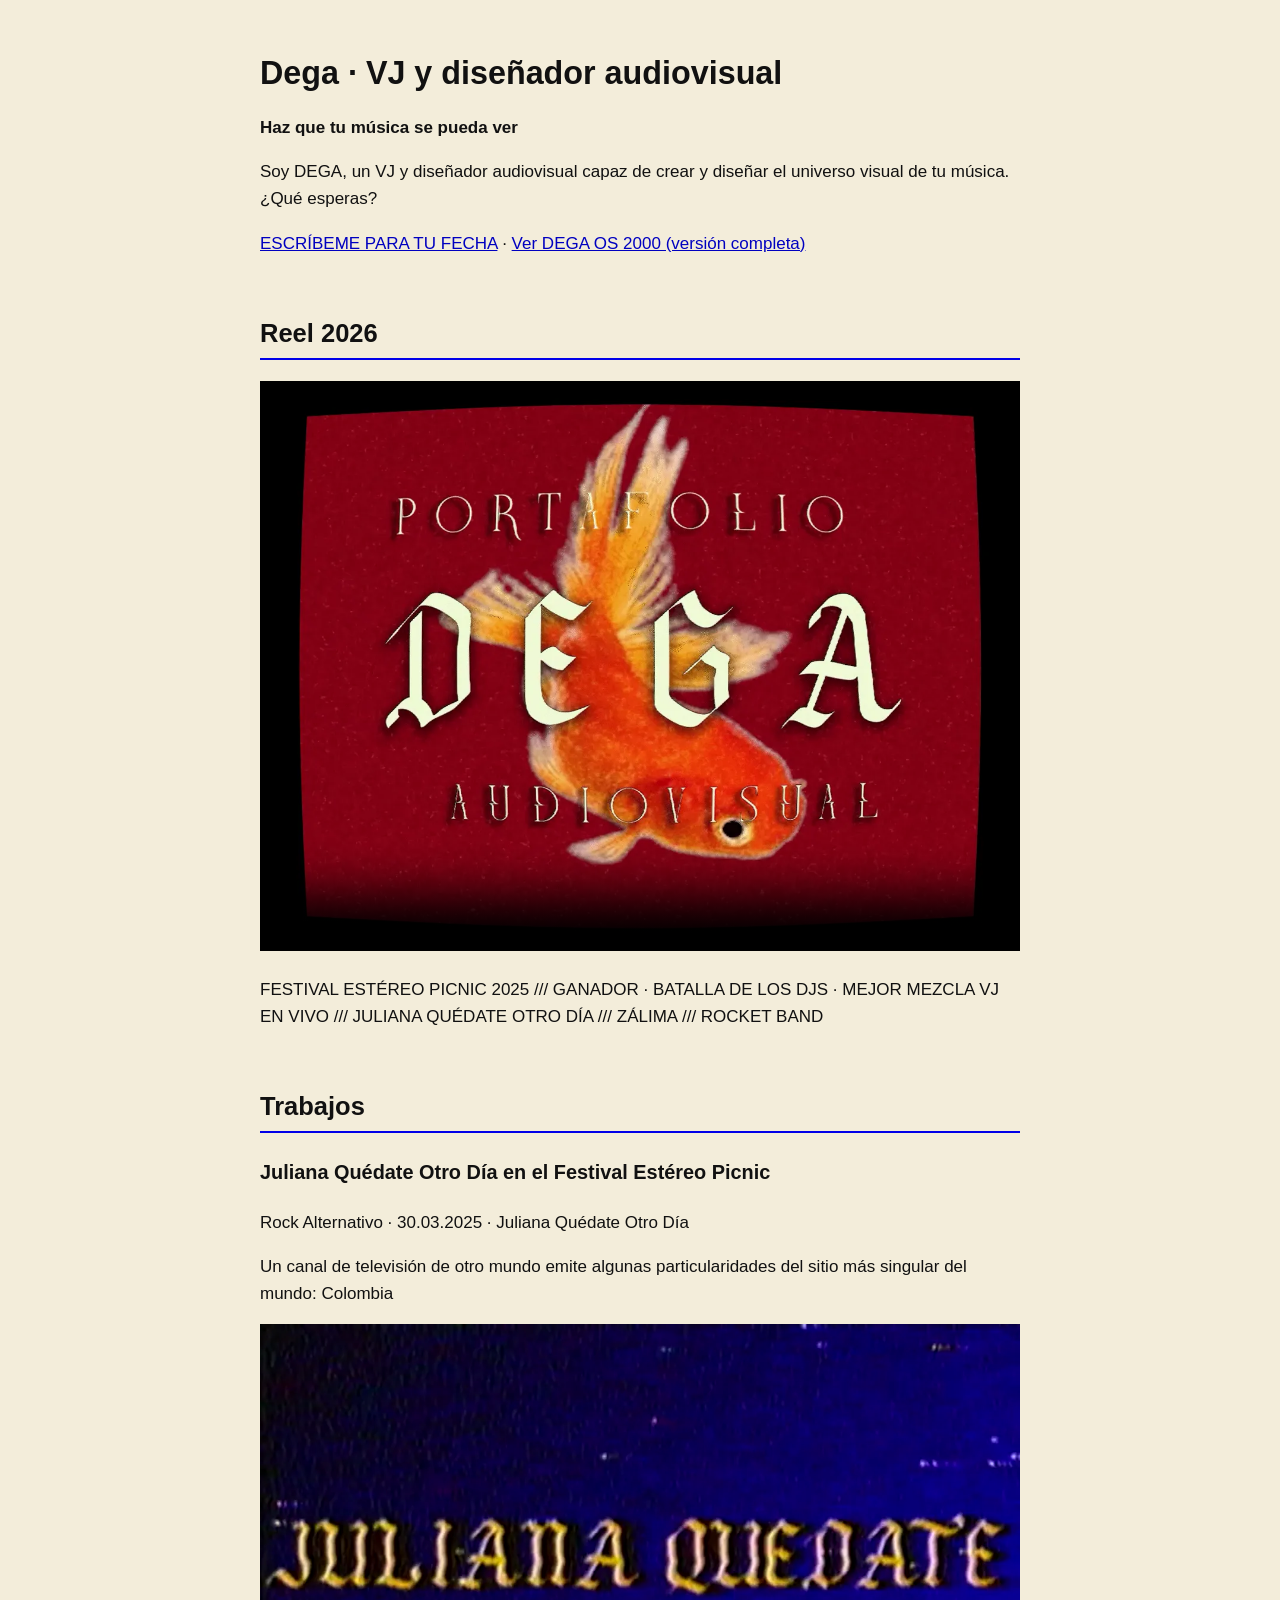
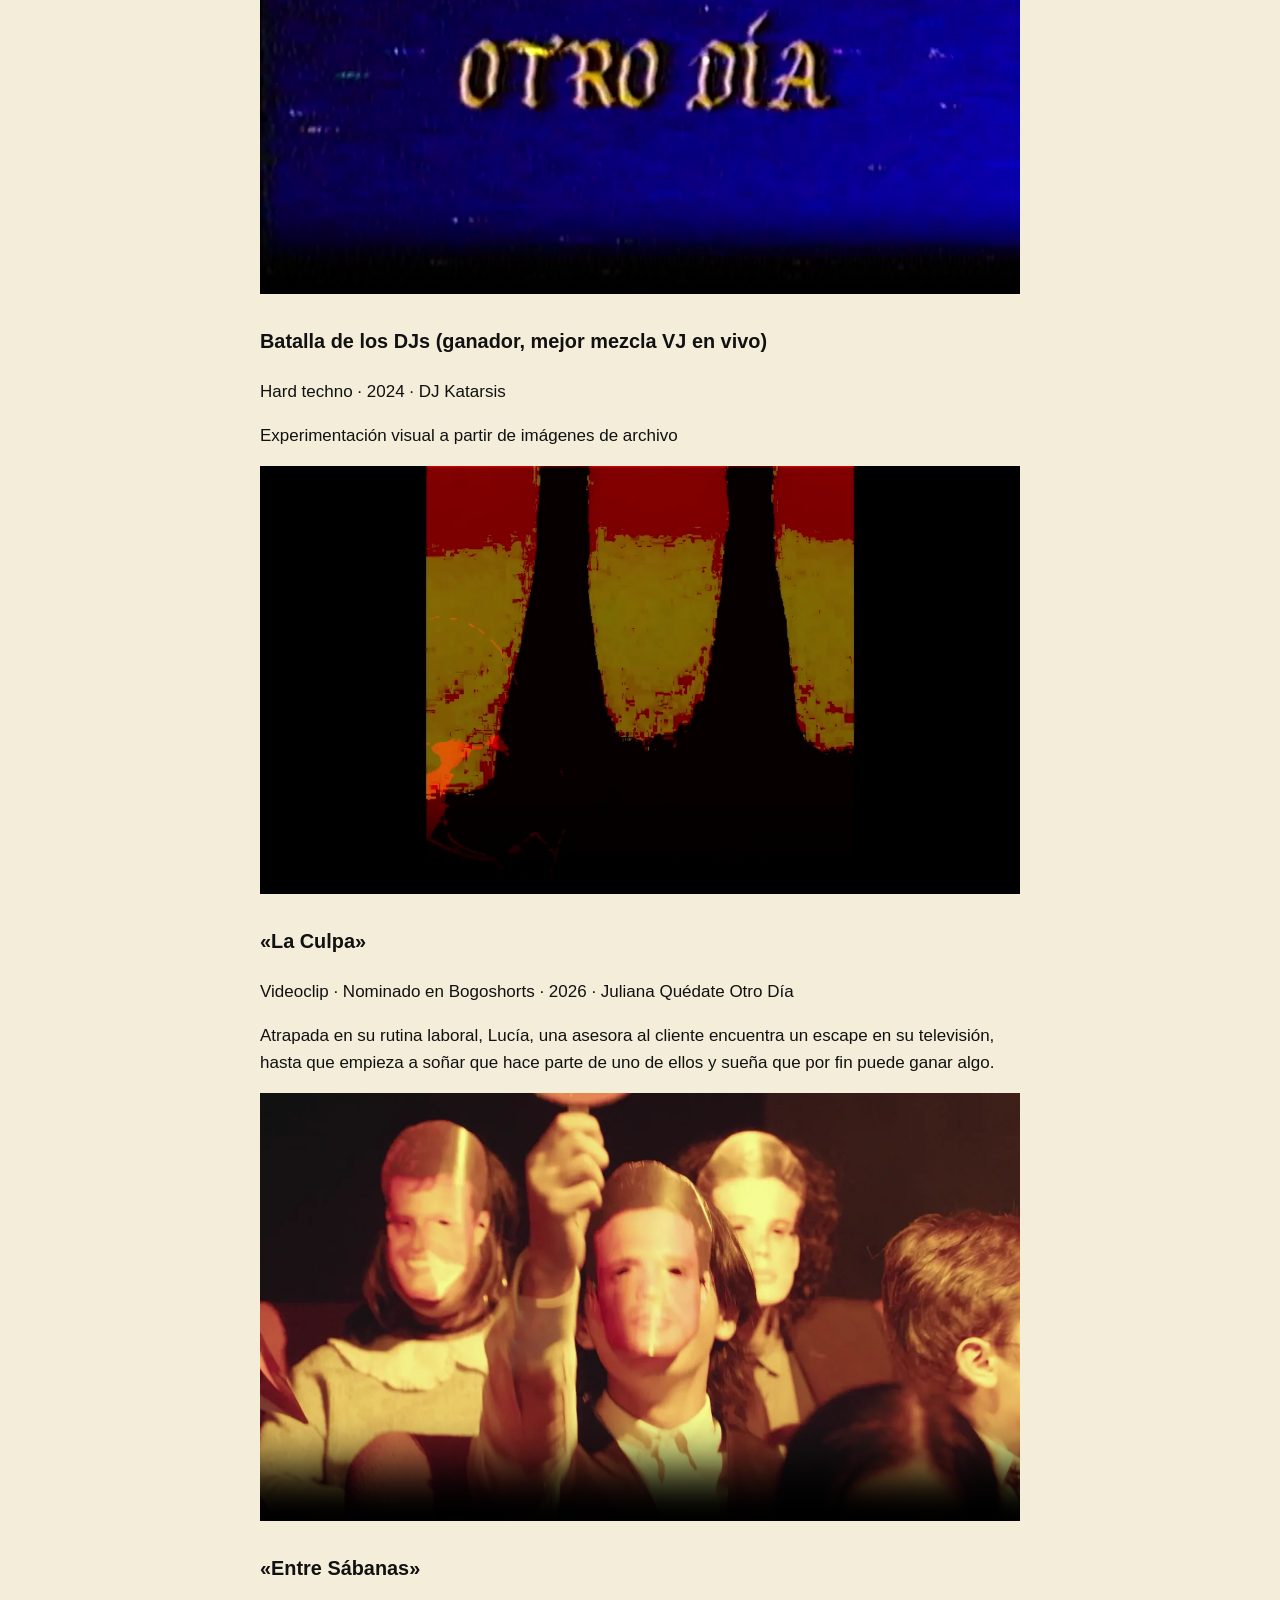
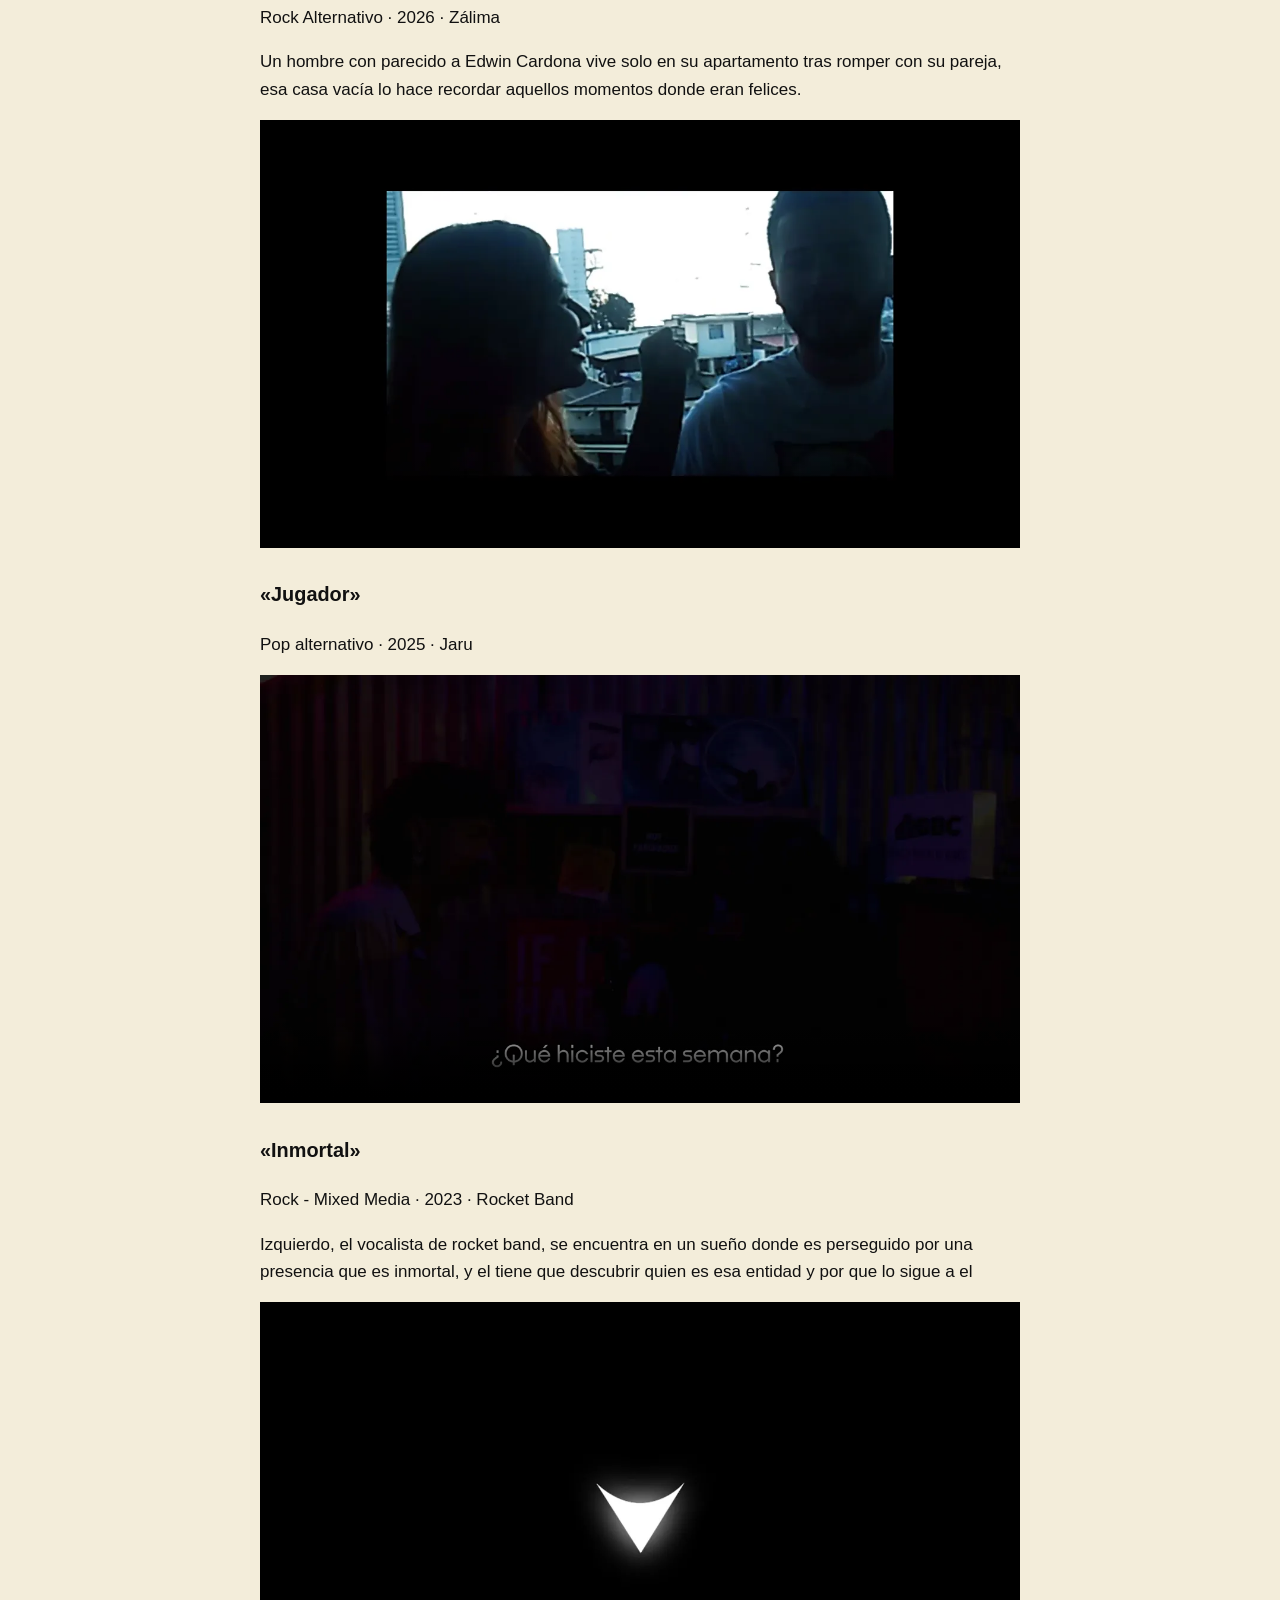
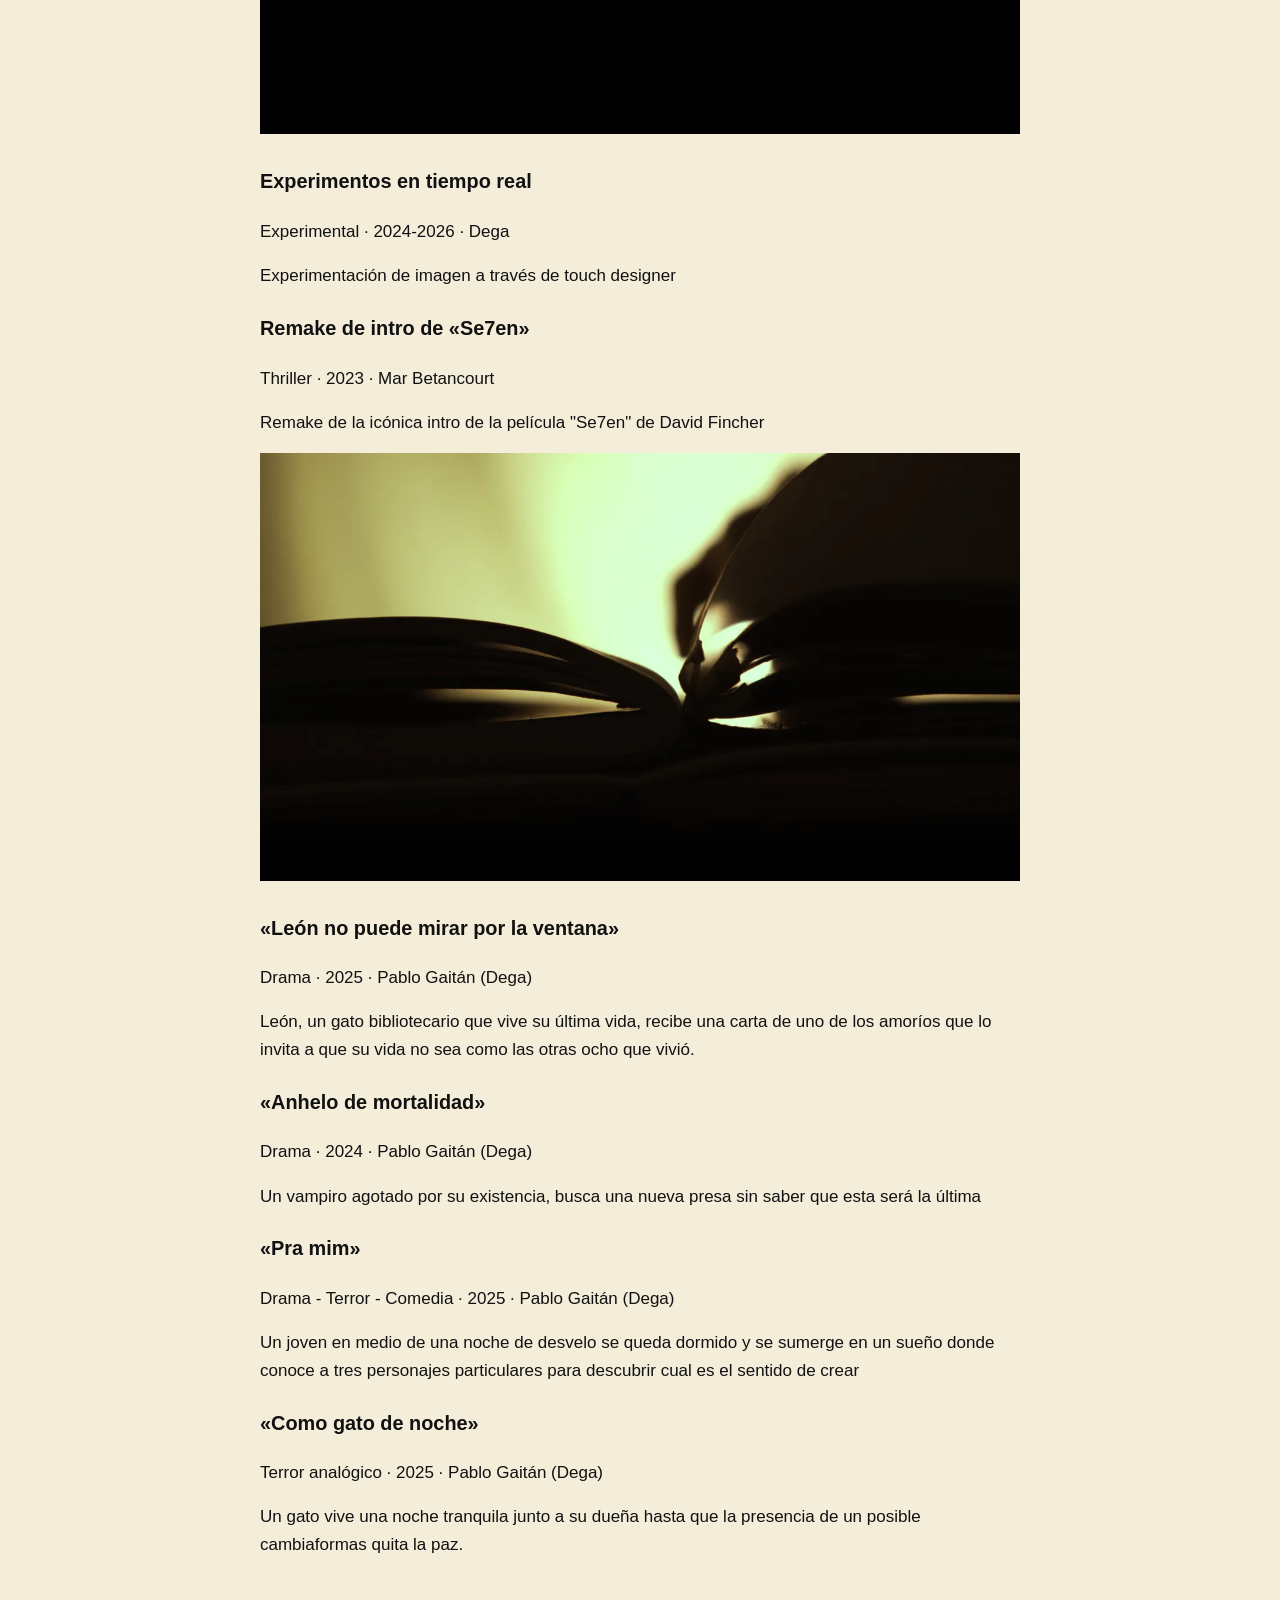
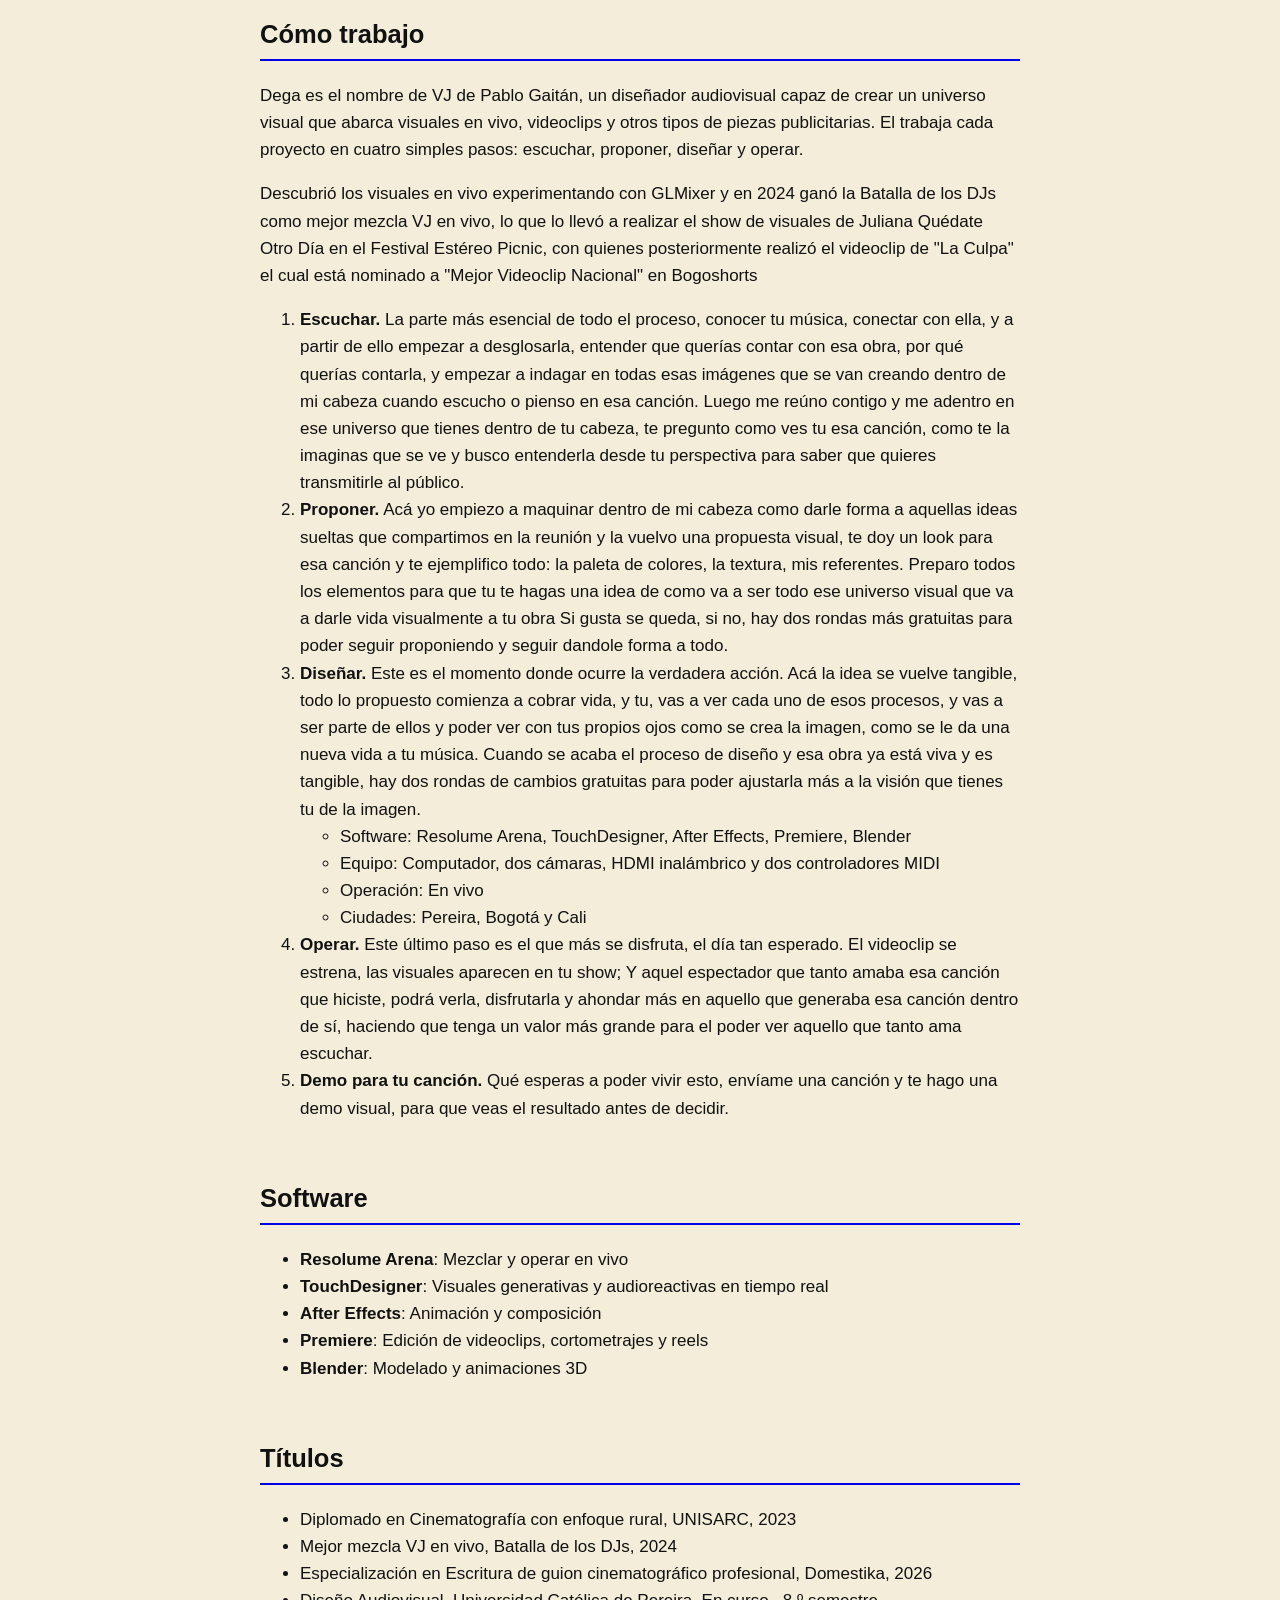
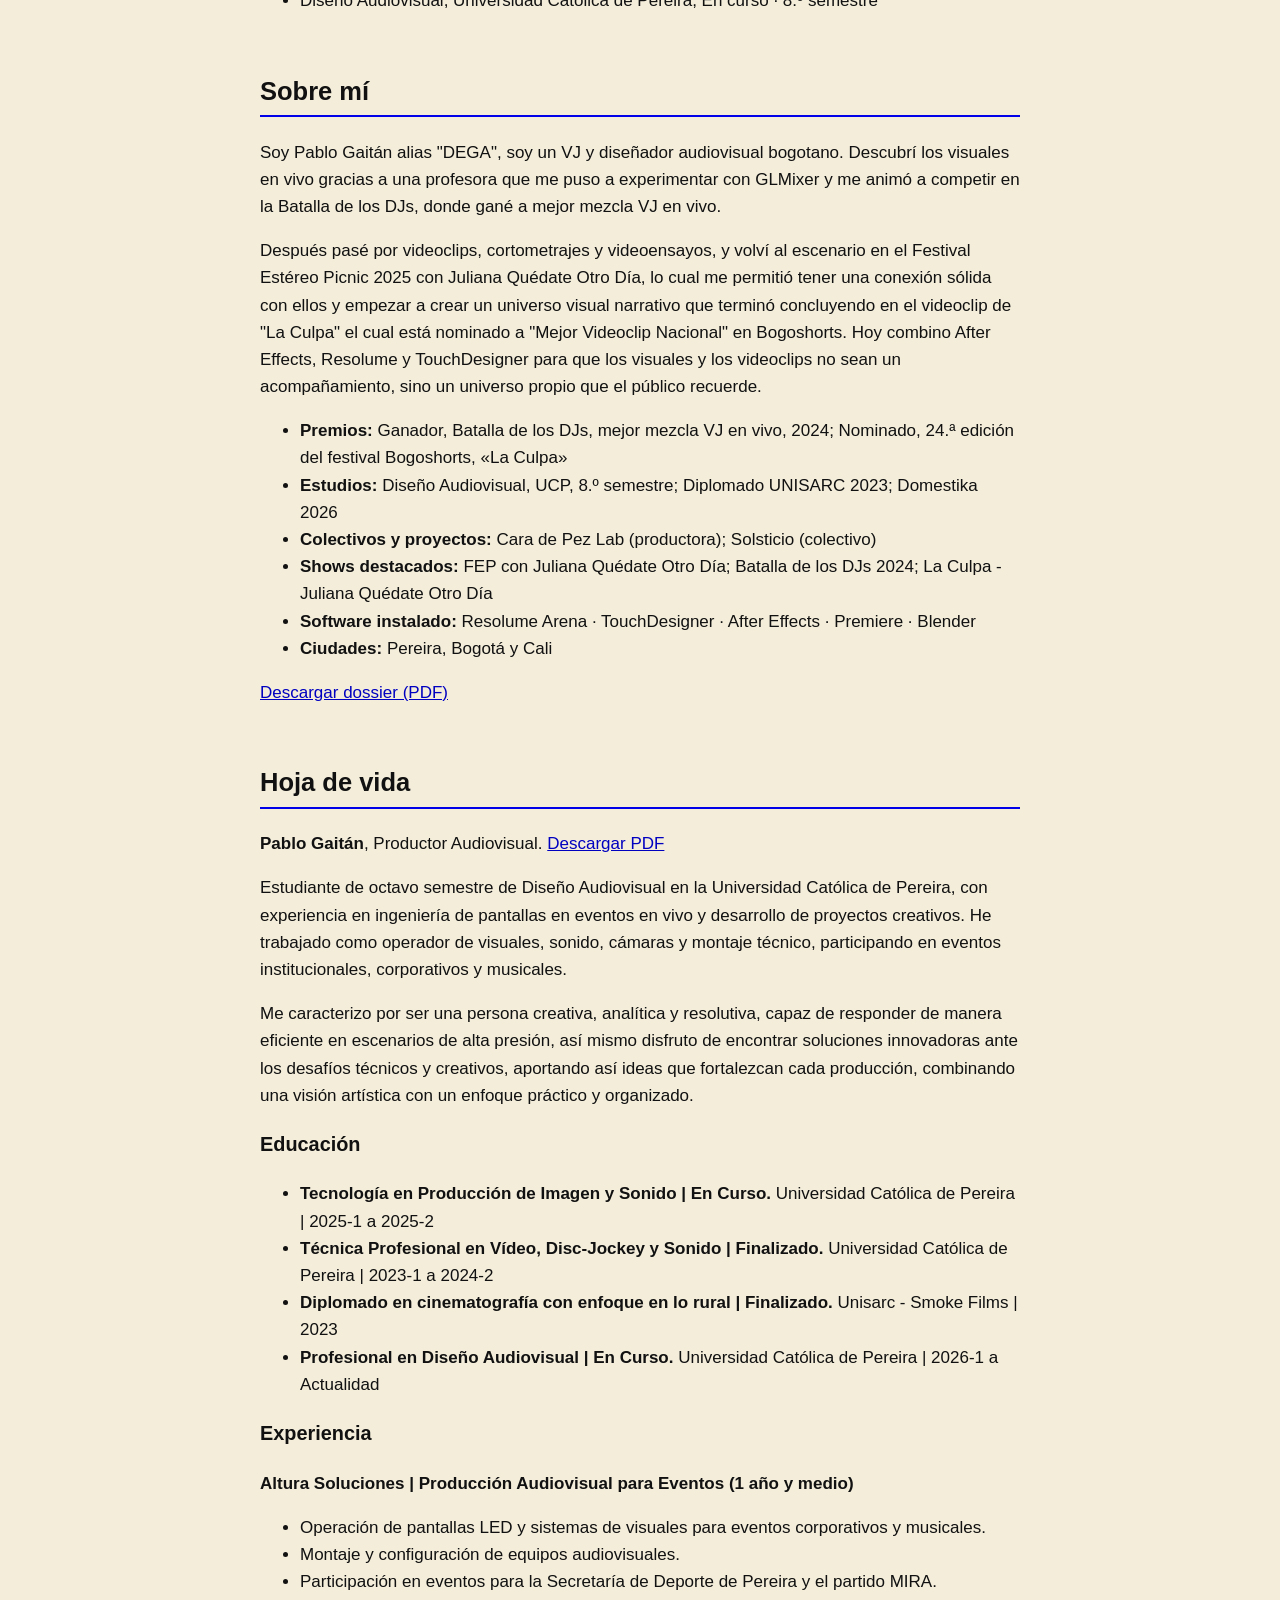
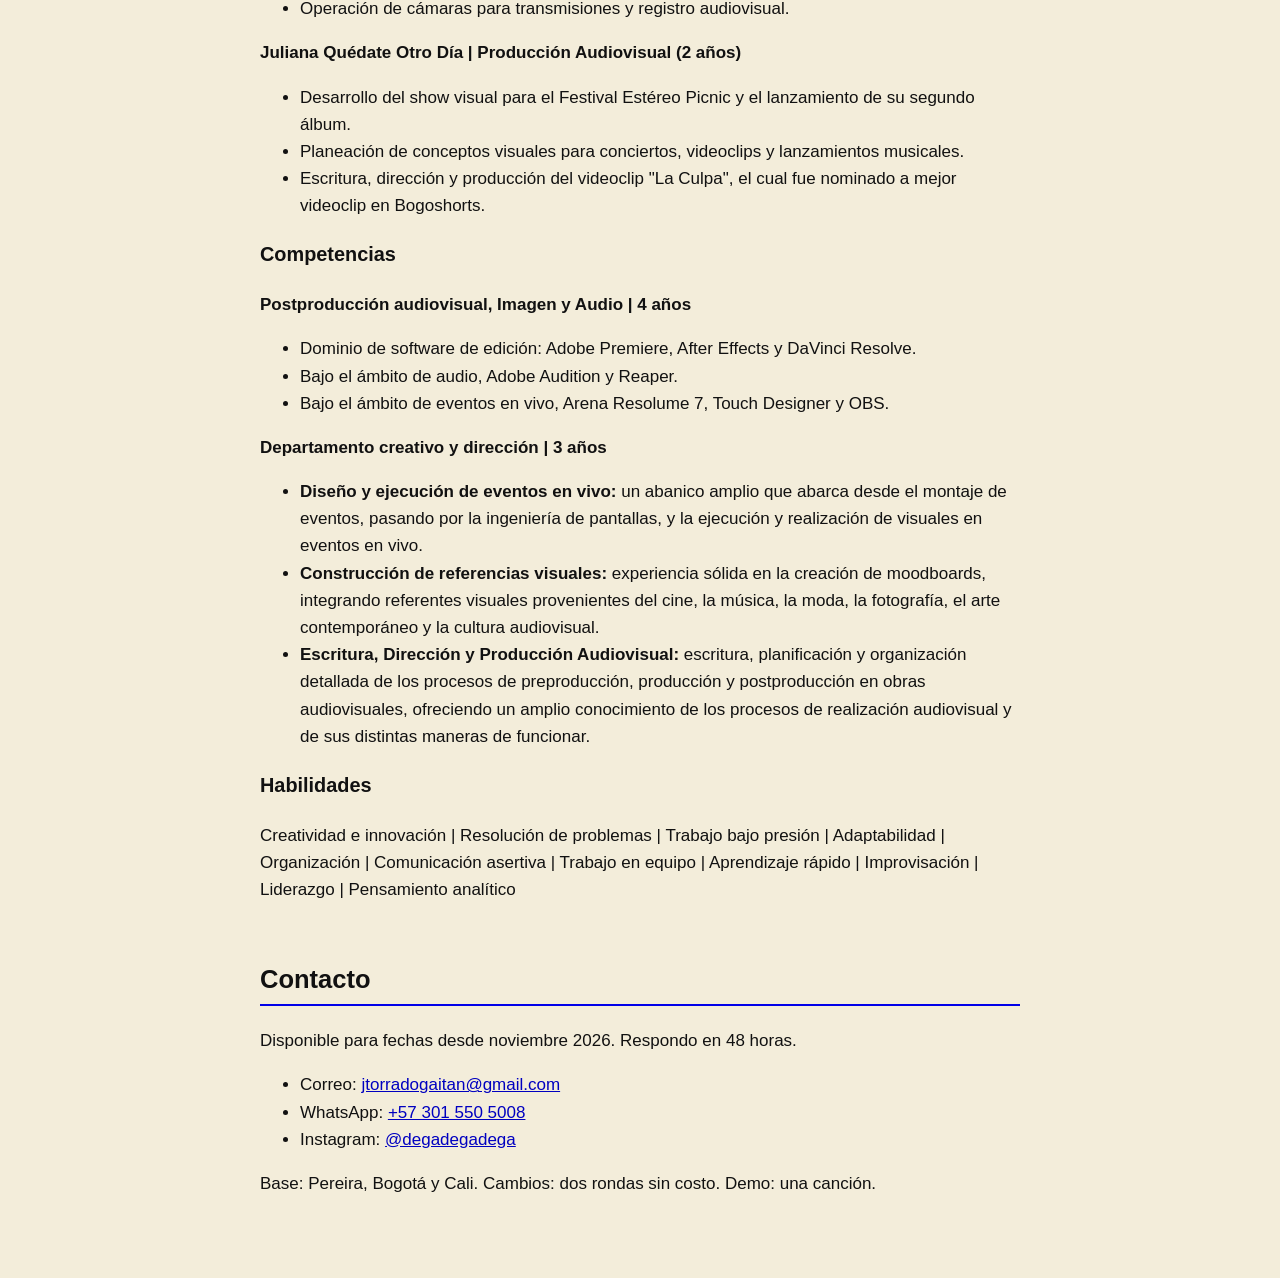
==== commit 978df522: "Publicar DEGA OS (2026-11-05 16:08)" ====
--- a/simple.html
+++ b/simple.html
@@ -197,6 +197,23 @@
     <p><a href="assets/dossier.pdf">Descargar dossier (PDF)</a></p>
   </section>
 
+  <section id="hoja-de-vida">
+    <h2>Hoja de vida</h2>
+    <p><strong>Pablo Gaitán</strong>, Productor Audiovisual. <a href="assets/hoja-de-vida.pdf">Descargar PDF</a></p>
+    <p>Estudiante de octavo semestre de Diseño Audiovisual en la Universidad Católica de Pereira, con experiencia en ingeniería de pantallas en eventos en vivo y desarrollo de proyectos creativos. He trabajado como operador de visuales, sonido, cámaras y montaje técnico, participando en eventos institucionales, corporativos y musicales.</p>
+    <p>Me caracterizo por ser una persona creativa, analítica y resolutiva, capaz de responder de manera eficiente en escenarios de alta presión, así mismo disfruto de encontrar soluciones innovadoras ante los desafíos técnicos y creativos, aportando así ideas que fortalezcan cada producción, combinando una visión artística con un enfoque práctico y organizado.</p>
+    <h3>Educación</h3>
+    <ul><li><strong>Tecnología en Producción de Imagen y Sonido | En Curso.</strong> Universidad Católica de Pereira | 2025-1 a 2025-2</li><li><strong>Técnica Profesional en Vídeo, Disc-Jockey y Sonido | Finalizado.</strong> Universidad Católica de Pereira | 2023-1 a 2024-2</li><li><strong>Diplomado en cinematografía con enfoque en lo rural | Finalizado.</strong> Unisarc - Smoke Films | 2023</li><li><strong>Profesional en Diseño Audiovisual | En Curso.</strong> Universidad Católica de Pereira | 2026-1 a Actualidad</li></ul>
+    <h3>Experiencia</h3>
+    <p><strong>Altura Soluciones | Producción Audiovisual para Eventos (1 año y medio)</strong></p><ul><li>Operación de pantallas LED y sistemas de visuales para eventos corporativos y musicales.</li><li>Montaje y configuración de equipos audiovisuales.</li><li>Participación en eventos para la Secretaría de Deporte de Pereira y el partido MIRA.</li><li>Operación de cámaras para transmisiones y registro audiovisual.</li></ul>
+    <p><strong>Juliana Quédate Otro Día | Producción Audiovisual (2 años)</strong></p><ul><li>Desarrollo del show visual para el Festival Estéreo Picnic y el lanzamiento de su segundo álbum.</li><li>Planeación de conceptos visuales para conciertos, videoclips y lanzamientos musicales.</li><li>Escritura, dirección y producción del videoclip &quot;La Culpa&quot;, el cual fue nominado a mejor videoclip en Bogoshorts.</li></ul>
+    <h3>Competencias</h3>
+    <p><strong>Postproducción audiovisual, Imagen y Audio | 4 años</strong></p><ul><li>Dominio de software de edición: Adobe Premiere, After Effects y DaVinci Resolve.</li><li>Bajo el ámbito de audio, Adobe Audition y Reaper.</li><li>Bajo el ámbito de eventos en vivo, Arena Resolume 7, Touch Designer y OBS.</li></ul>
+    <p><strong>Departamento creativo y dirección | 3 años</strong></p><ul><li><strong>Diseño y ejecución de eventos en vivo:</strong> un abanico amplio que abarca desde el montaje de eventos, pasando por la ingeniería de pantallas, y la ejecución y realización de visuales en eventos en vivo.</li><li><strong>Construcción de referencias visuales:</strong> experiencia sólida en la creación de moodboards, integrando referentes visuales provenientes del cine, la música, la moda, la fotografía, el arte contemporáneo y la cultura audiovisual.</li><li><strong>Escritura, Dirección y Producción Audiovisual:</strong> escritura, planificación y organización detallada de los procesos de preproducción, producción y postproducción en obras audiovisuales, ofreciendo un amplio conocimiento de los procesos de realización audiovisual y de sus distintas maneras de funcionar.</li></ul>
+    <h3>Habilidades</h3>
+    <p>Creatividad e innovación | Resolución de problemas | Trabajo bajo presión | Adaptabilidad | Organización | Comunicación asertiva | Trabajo en equipo | Aprendizaje rápido | Improvisación | Liderazgo | Pensamiento analítico</p>
+  </section>
+
   <section id="contacto">
     <h2>Contacto</h2>
     <p>Disponible para fechas desde noviembre 2026. Respondo en 48 horas.</p>
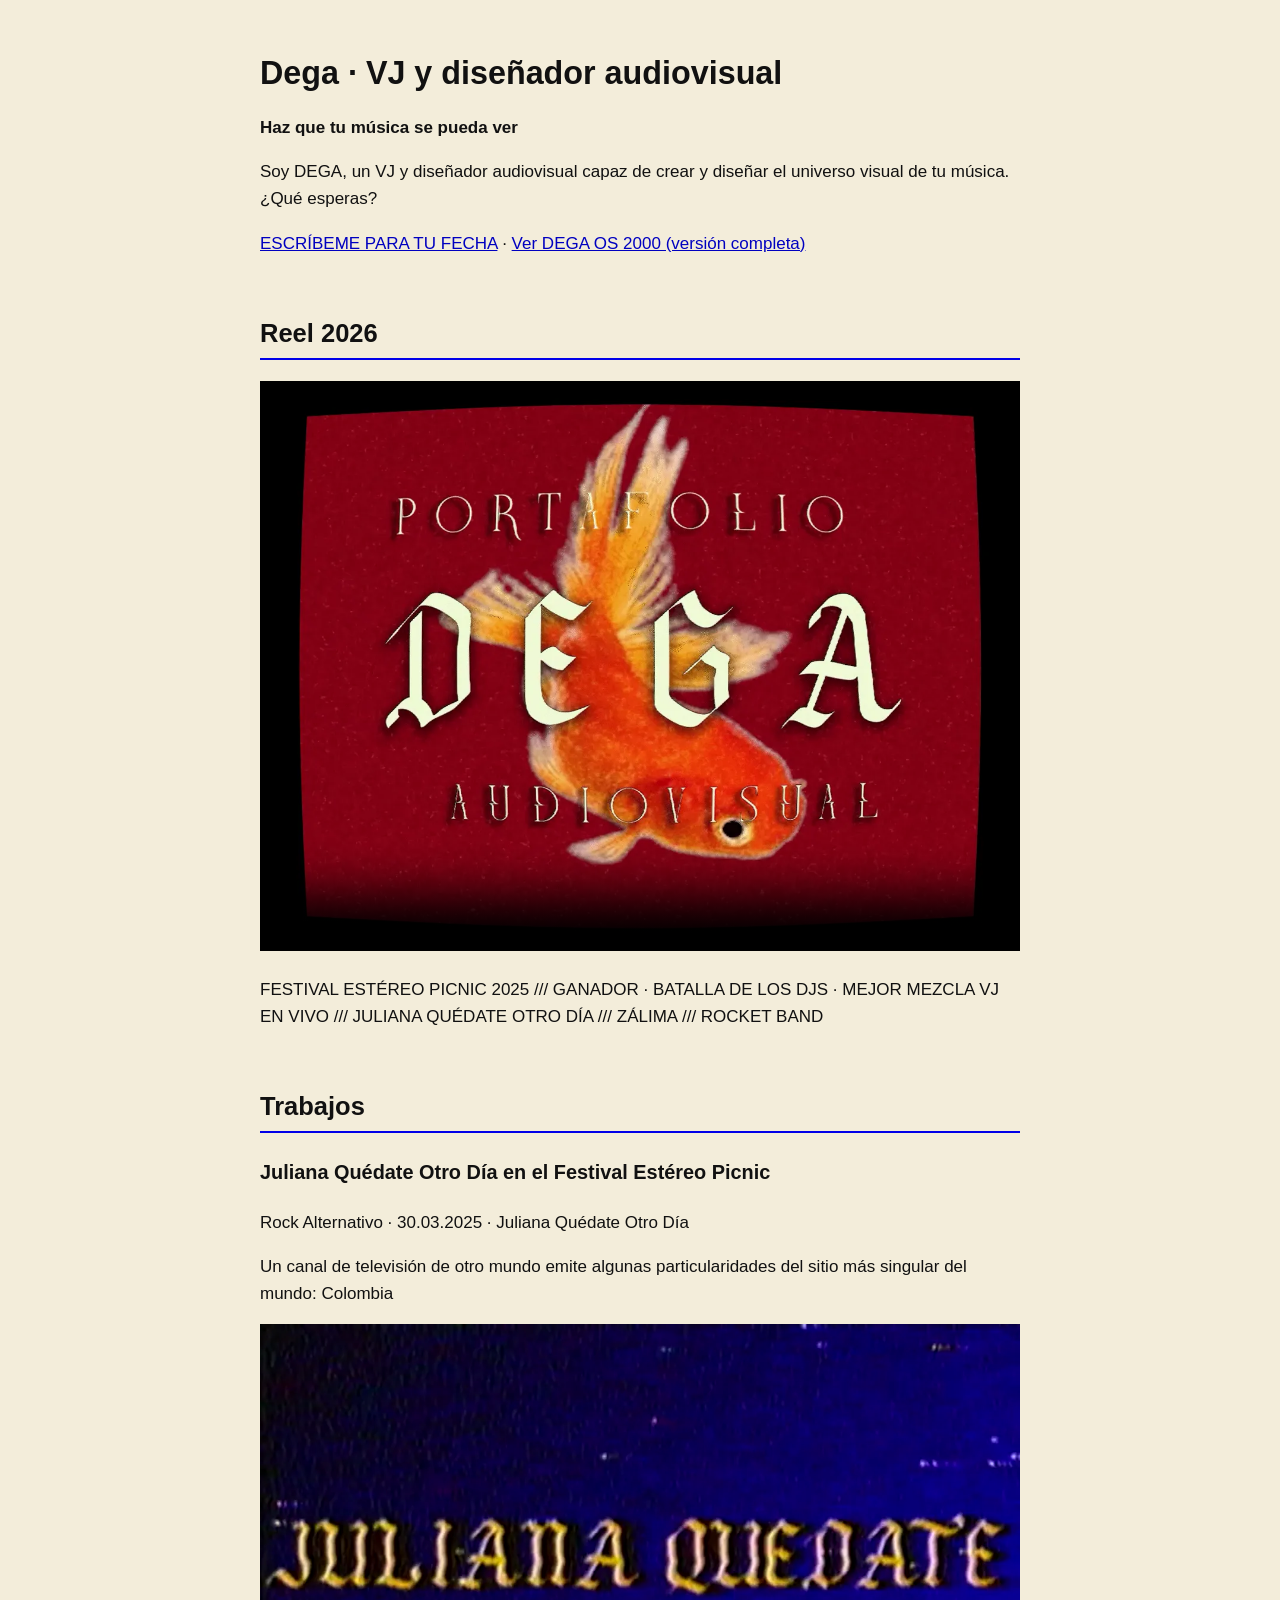
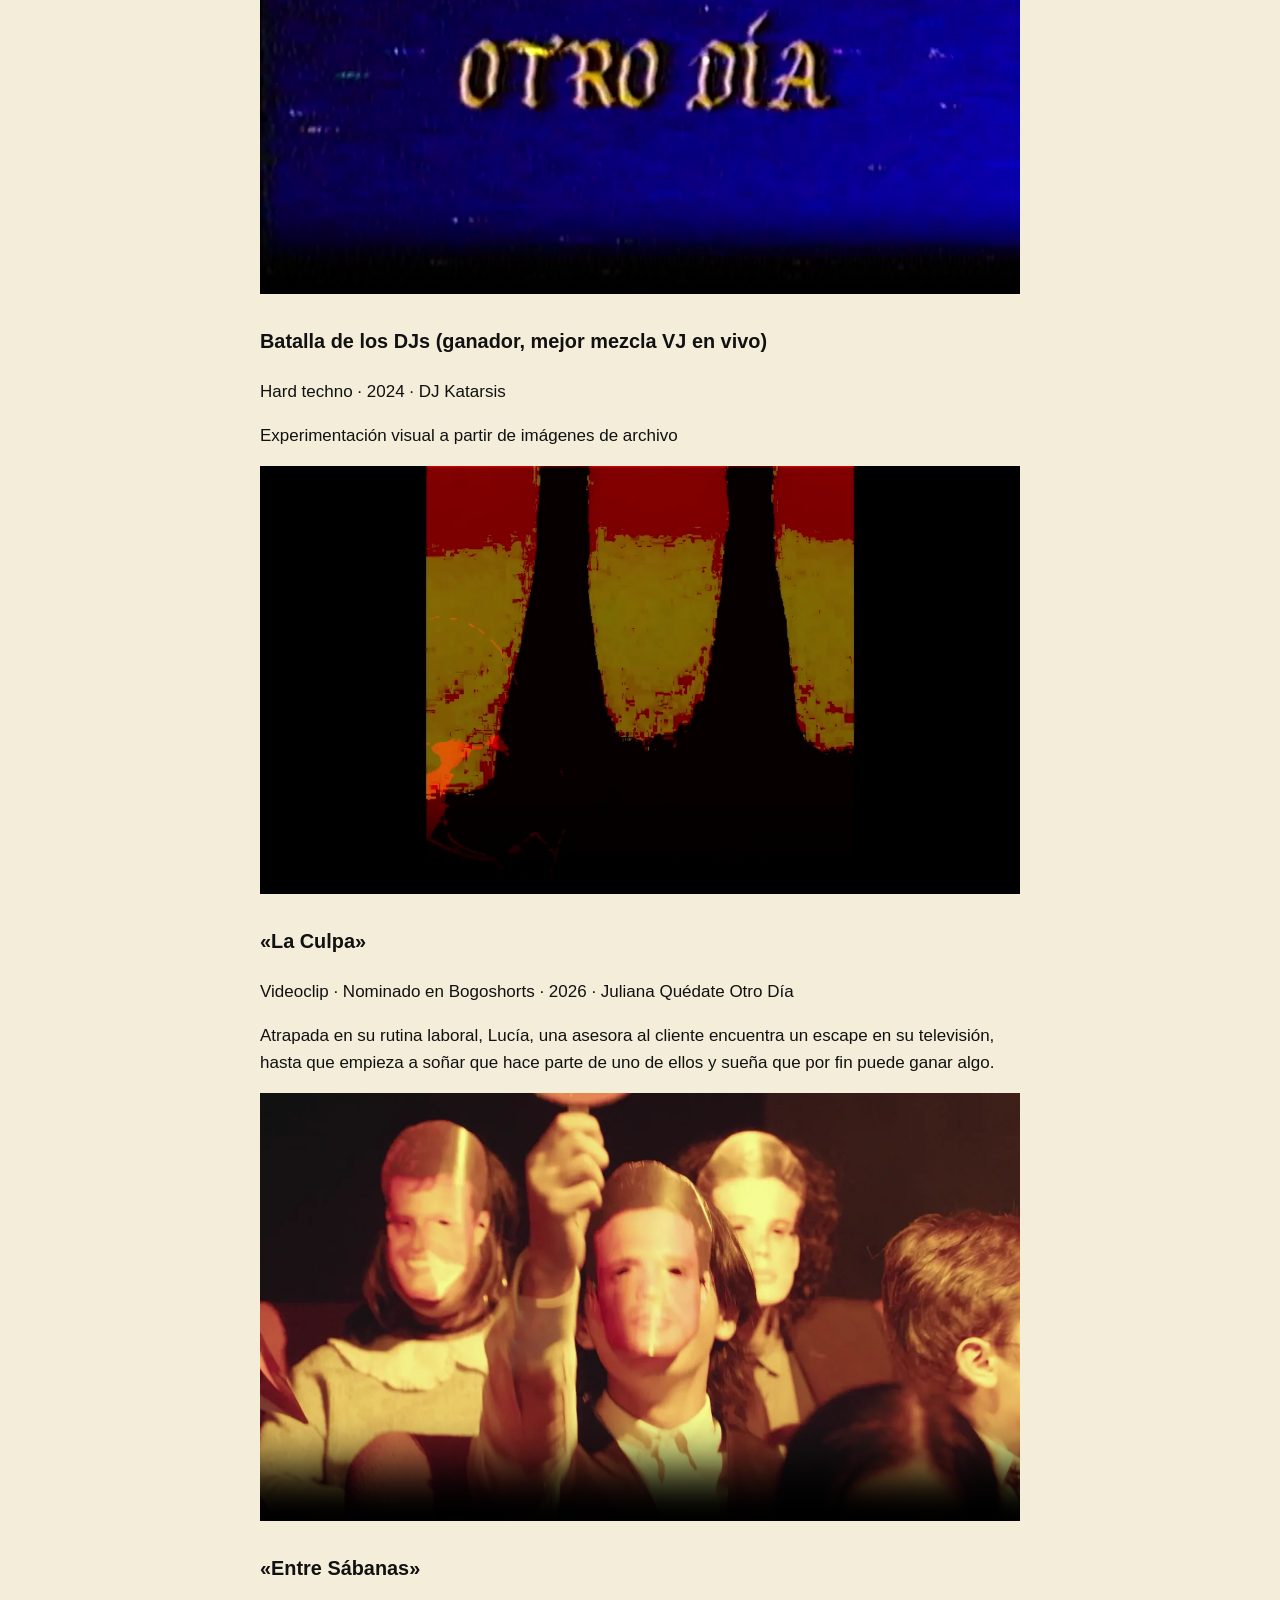
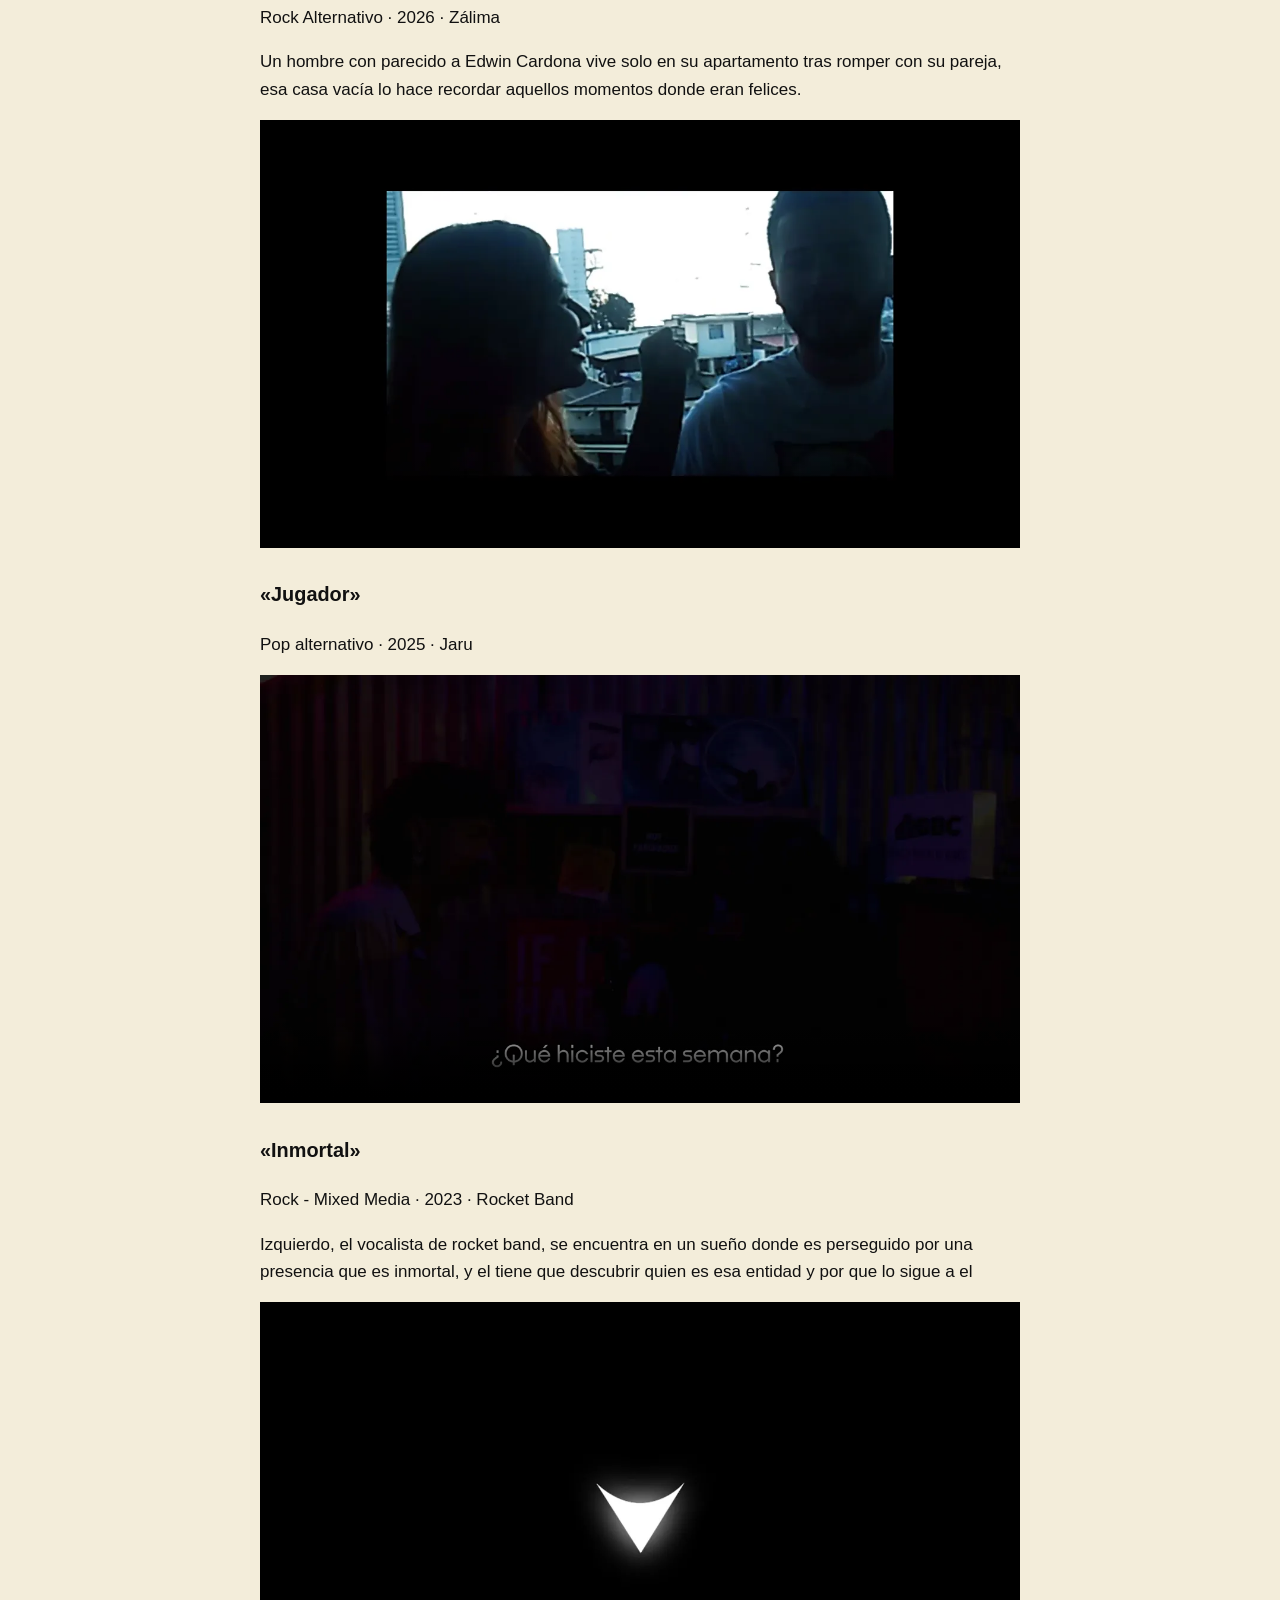
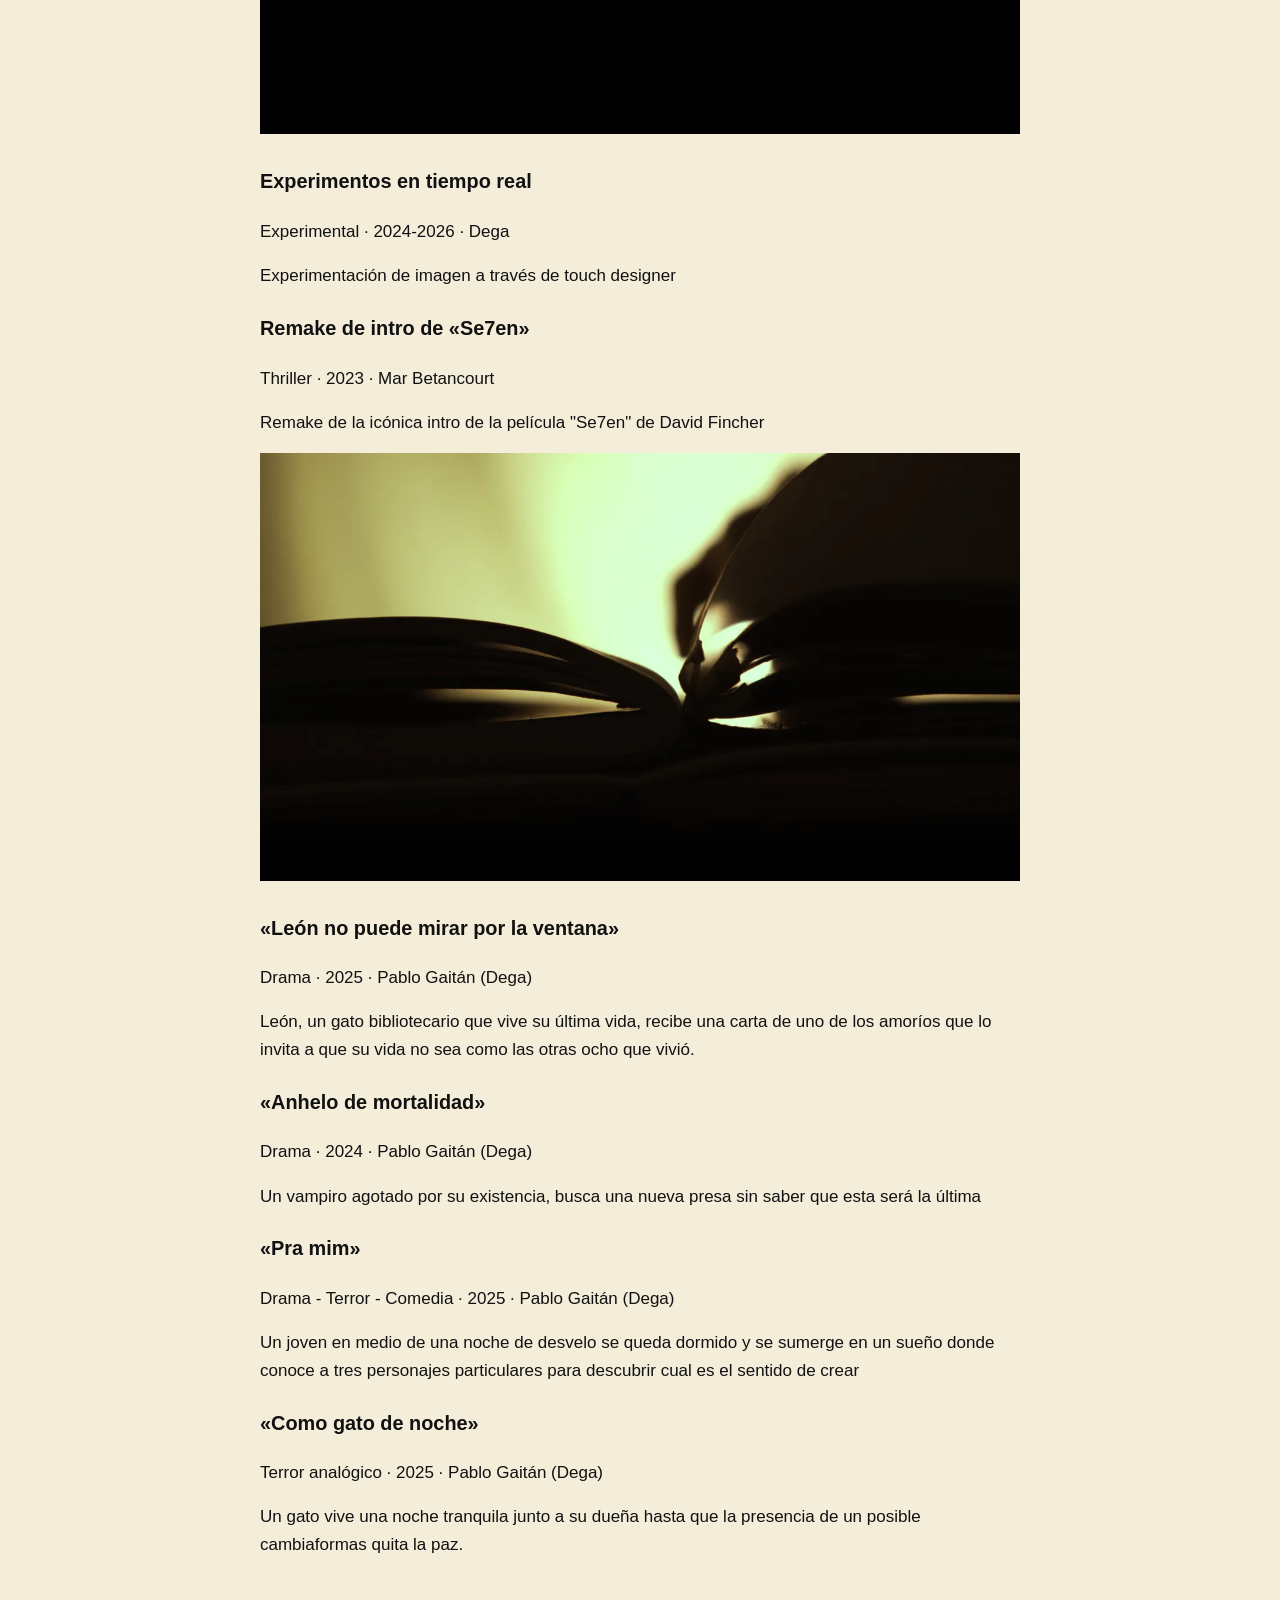
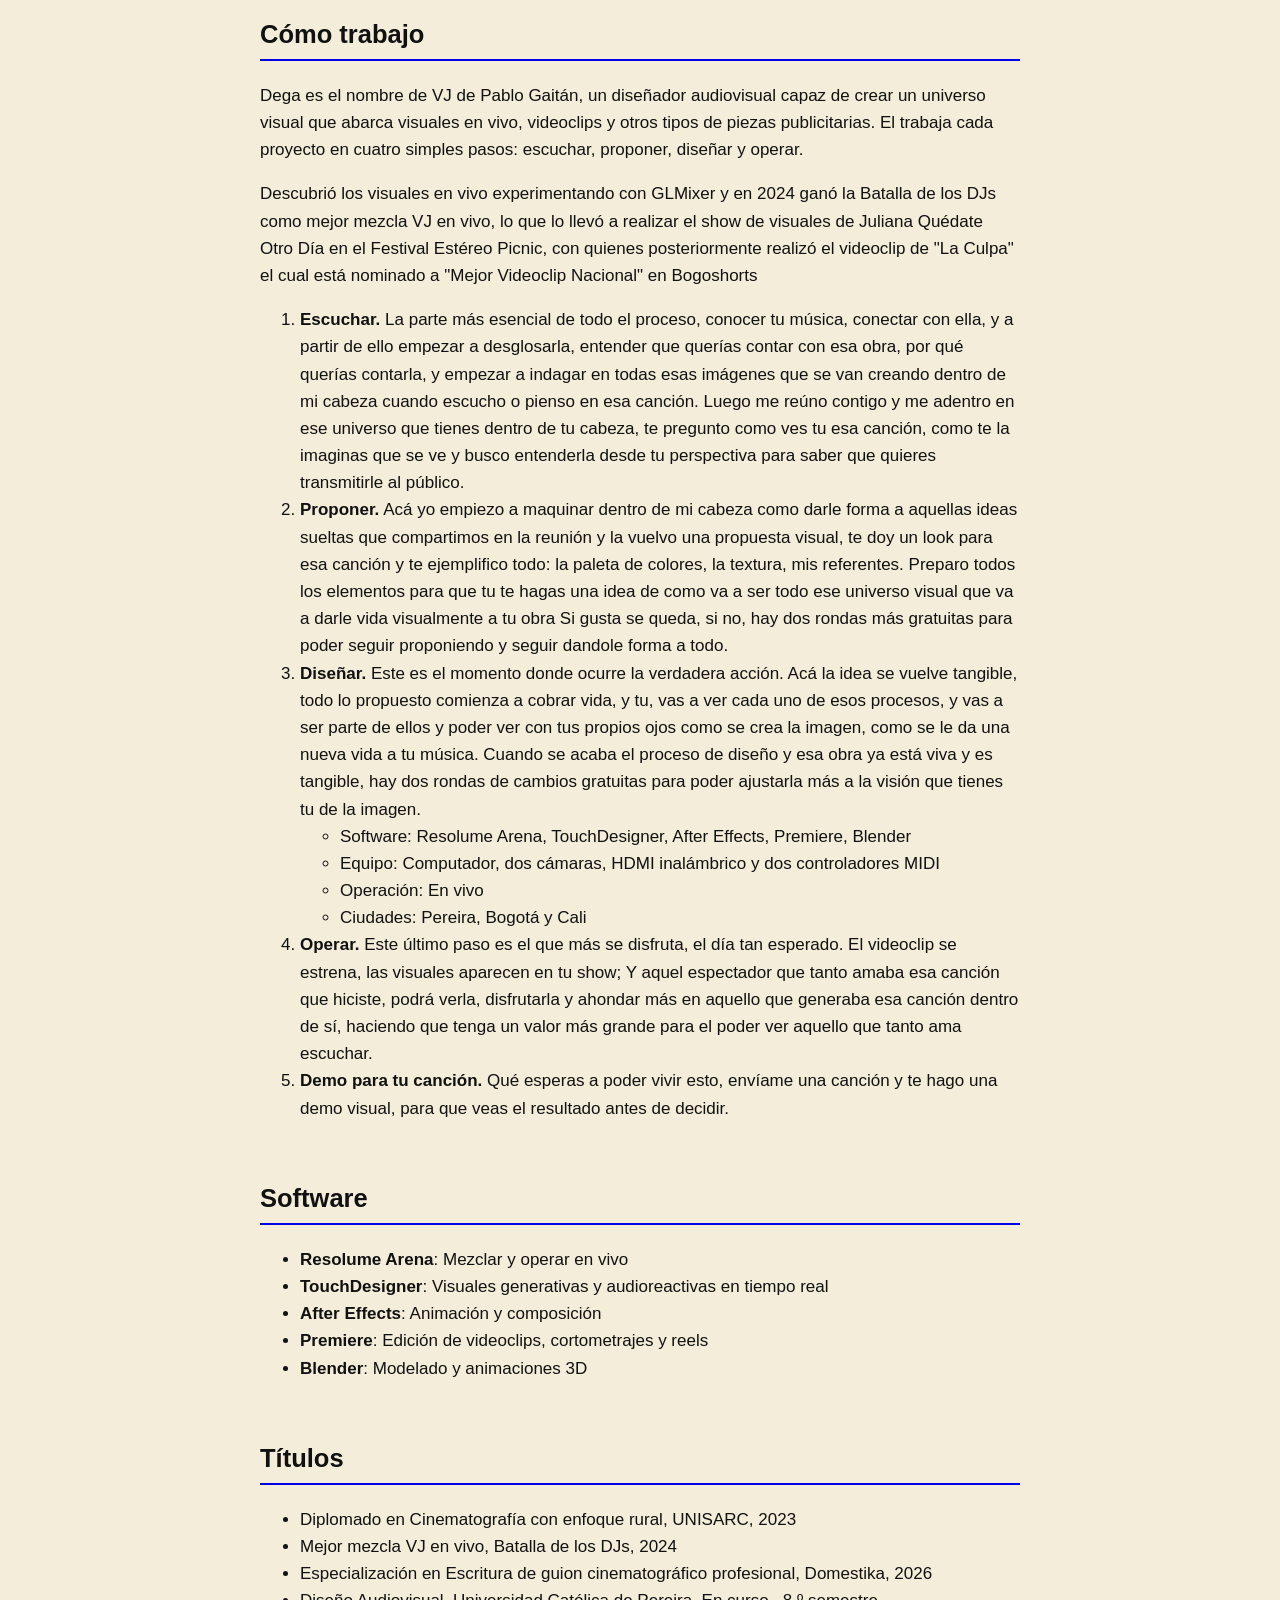
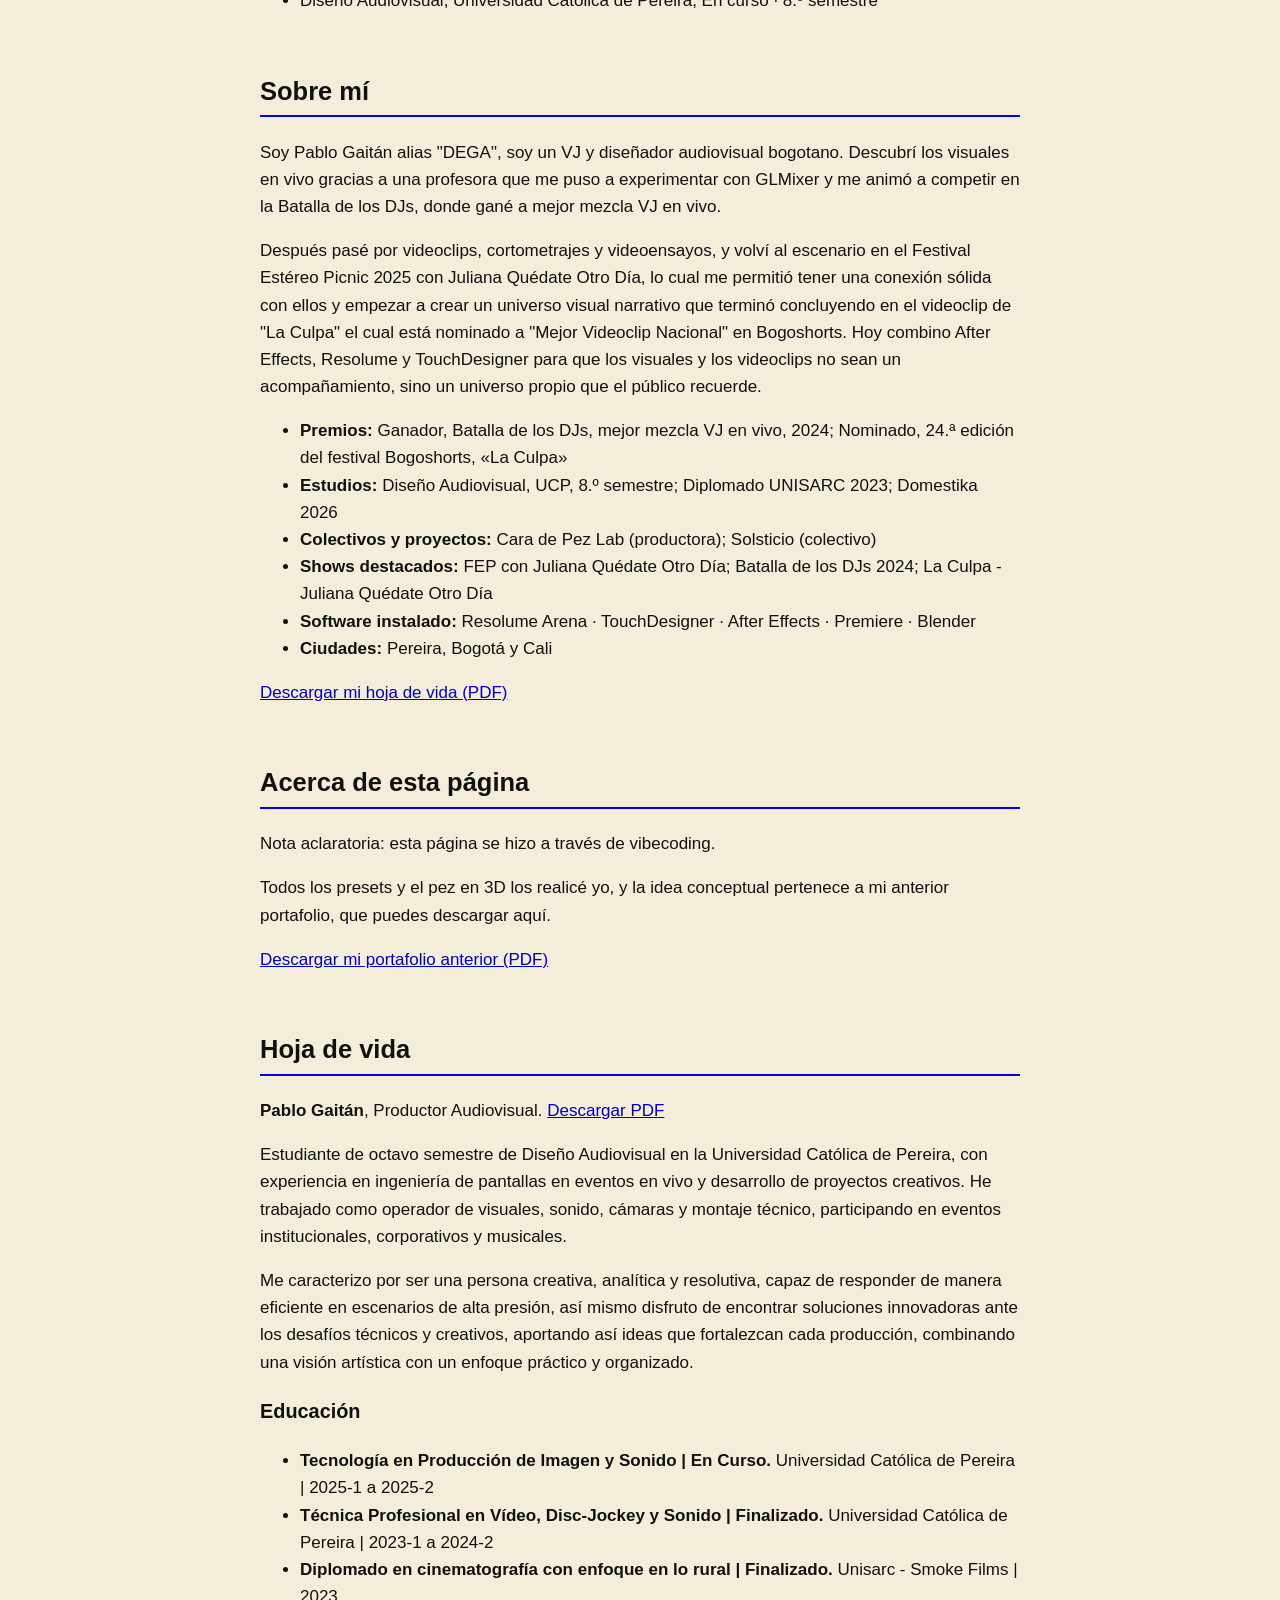
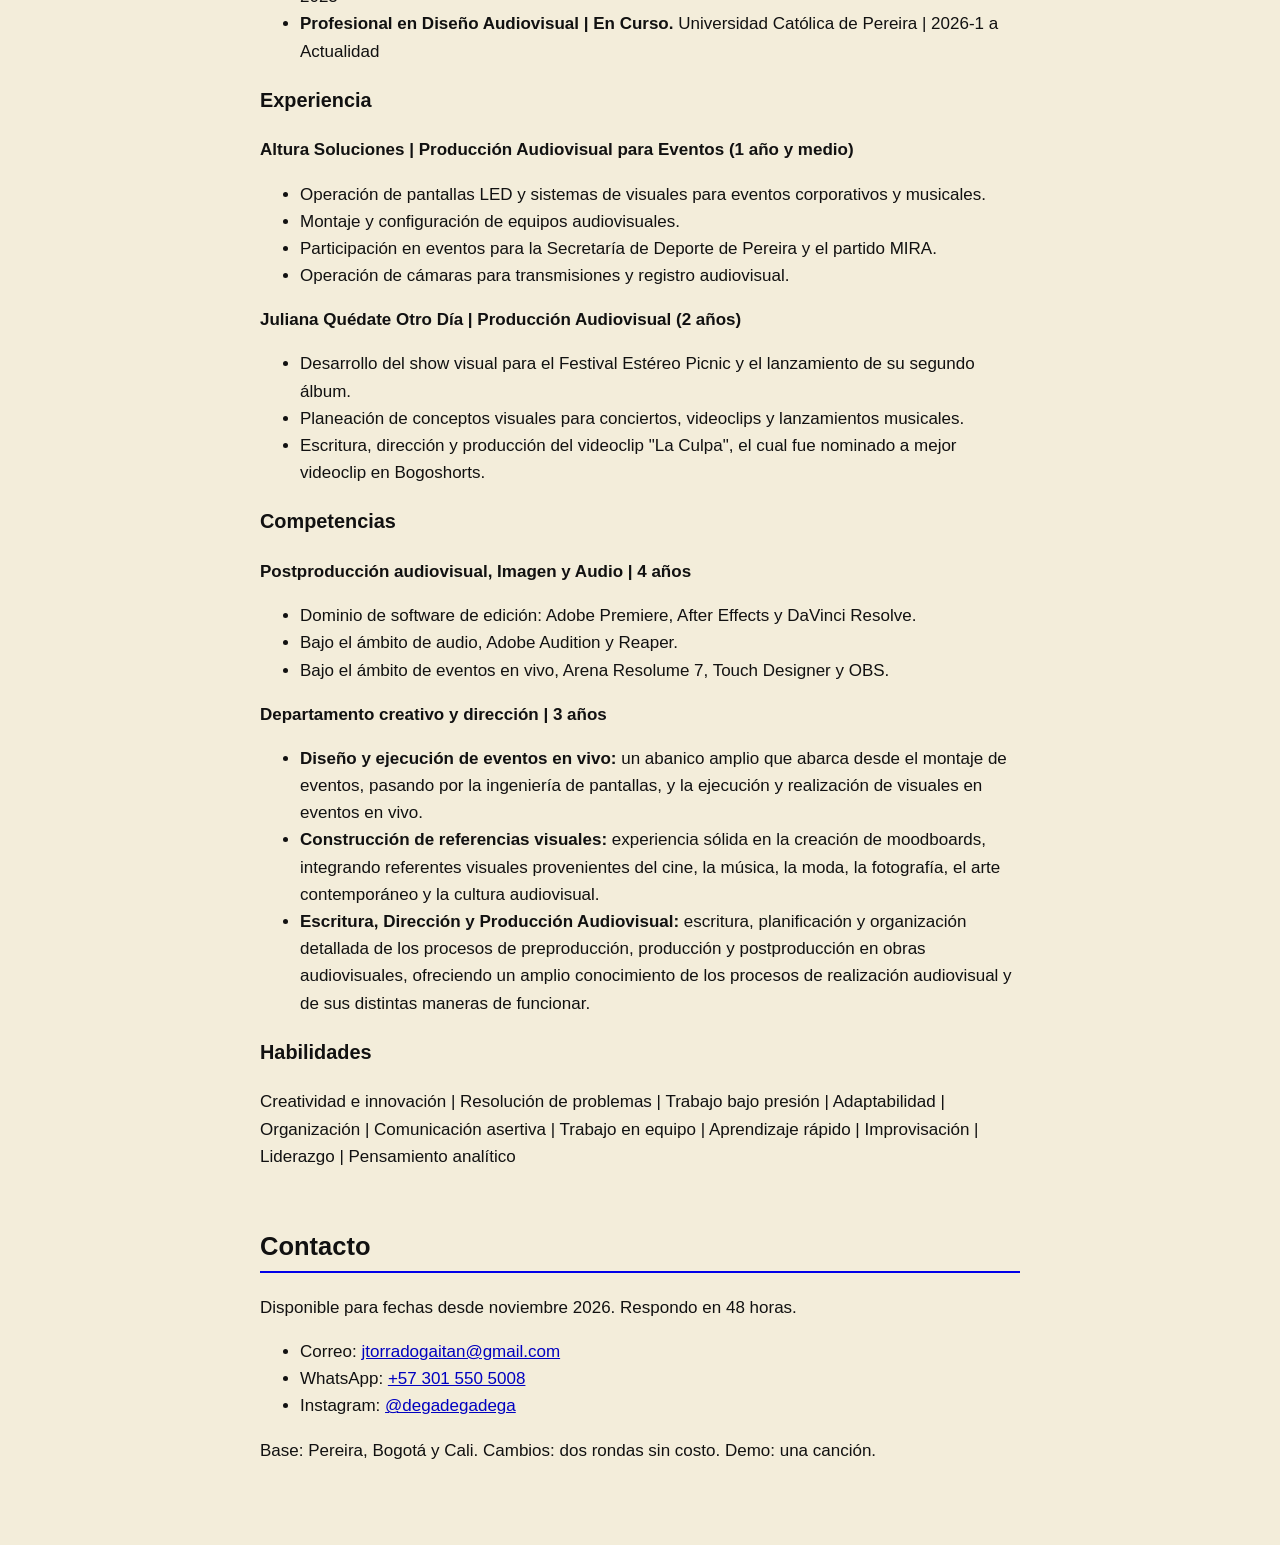
==== commit 4b5b7b78: "Publicar DEGA OS (2026-11-11 09:13)" ====
--- a/simple.html
+++ b/simple.html
@@ -194,7 +194,14 @@
       <li><strong>Software instalado:</strong> Resolume Arena · TouchDesigner · After Effects · Premiere · Blender</li>
       <li><strong>Ciudades:</strong> Pereira, Bogotá y Cali</li>
     </ul>
-    <p><a href="assets/dossier.pdf">Descargar dossier (PDF)</a></p>
+    <p><a href="assets/hoja-de-vida.pdf">Descargar mi hoja de vida (PDF)</a></p>
+  </section>
+
+  <section id="acerca">
+    <h2>Acerca de esta página</h2>
+    <p>Nota aclaratoria: esta página se hizo a través de vibecoding.</p>
+    <p>Todos los presets y el pez en 3D los realicé yo, y la idea conceptual pertenece a mi anterior portafolio, que puedes descargar aquí.</p>
+    <p><a href="assets/portafolio-anterior.pdf">Descargar mi portafolio anterior (PDF)</a></p>
   </section>
 
   <section id="hoja-de-vida">
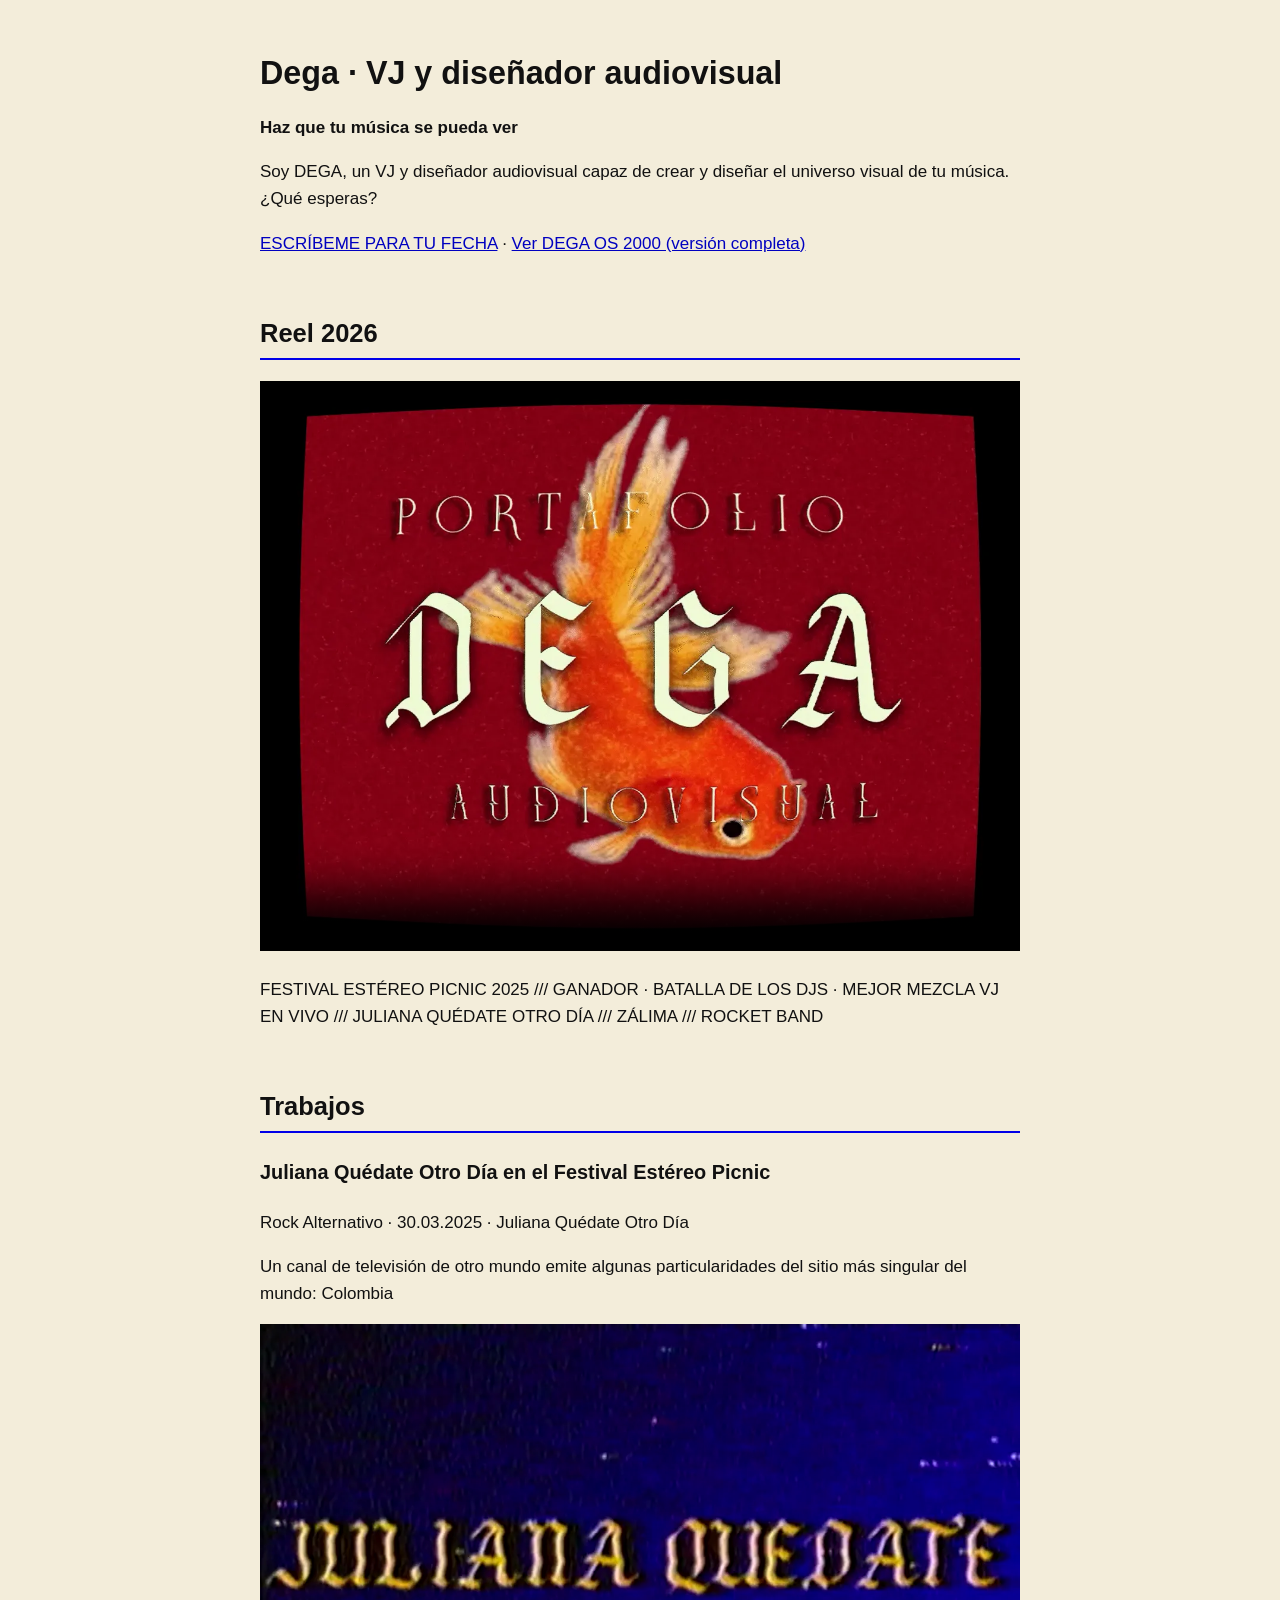
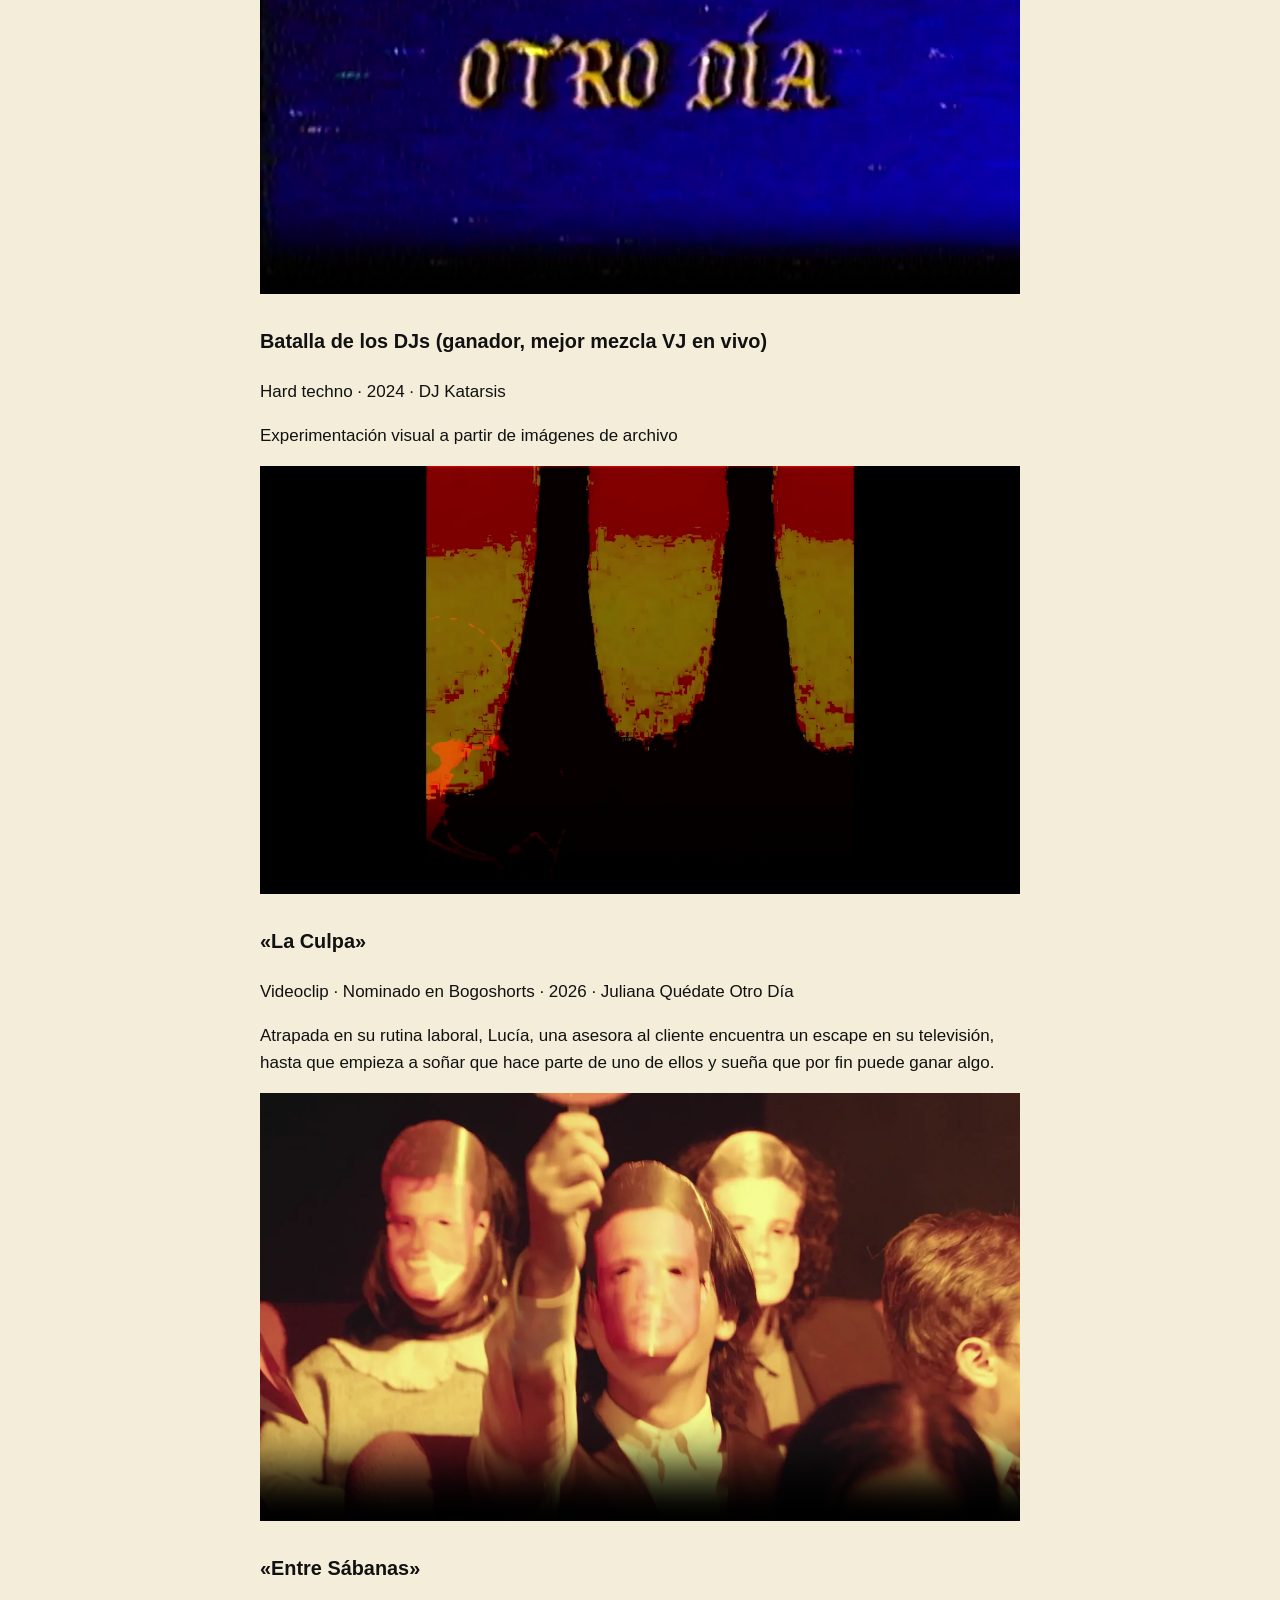
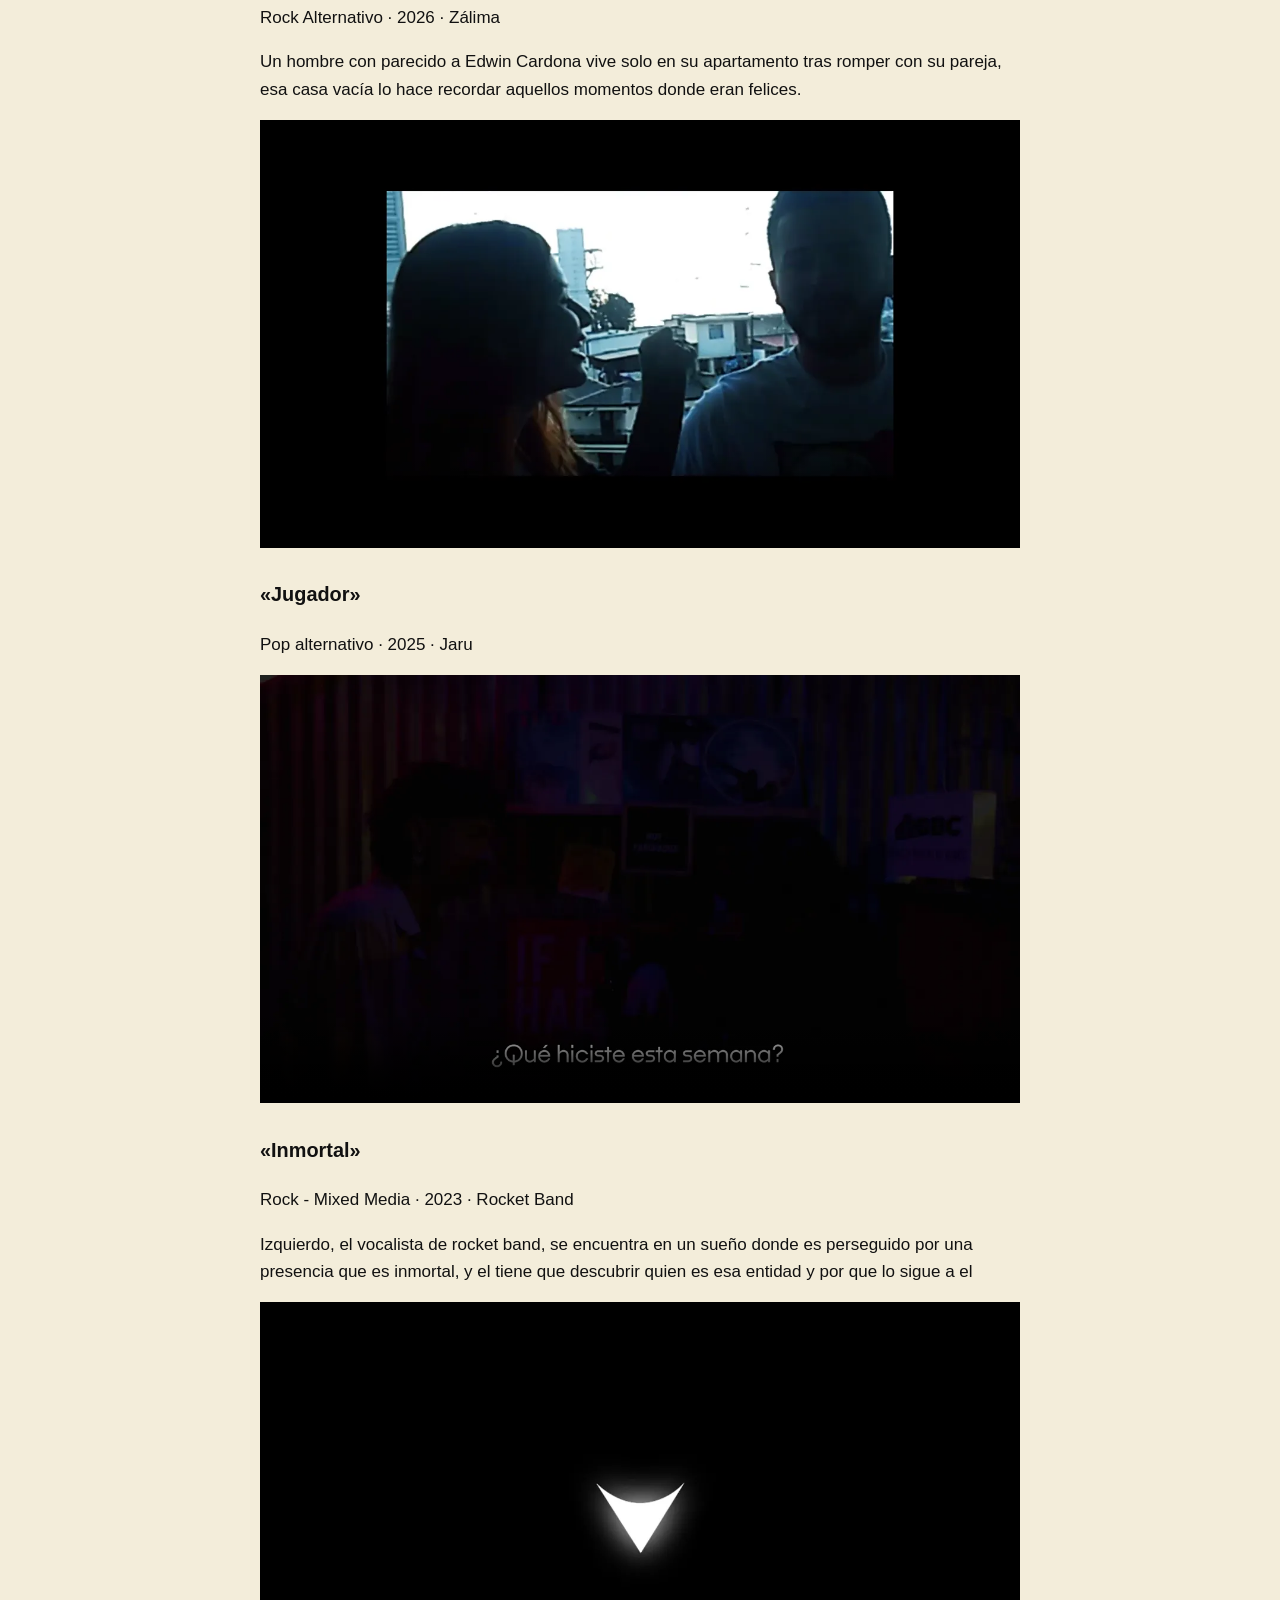
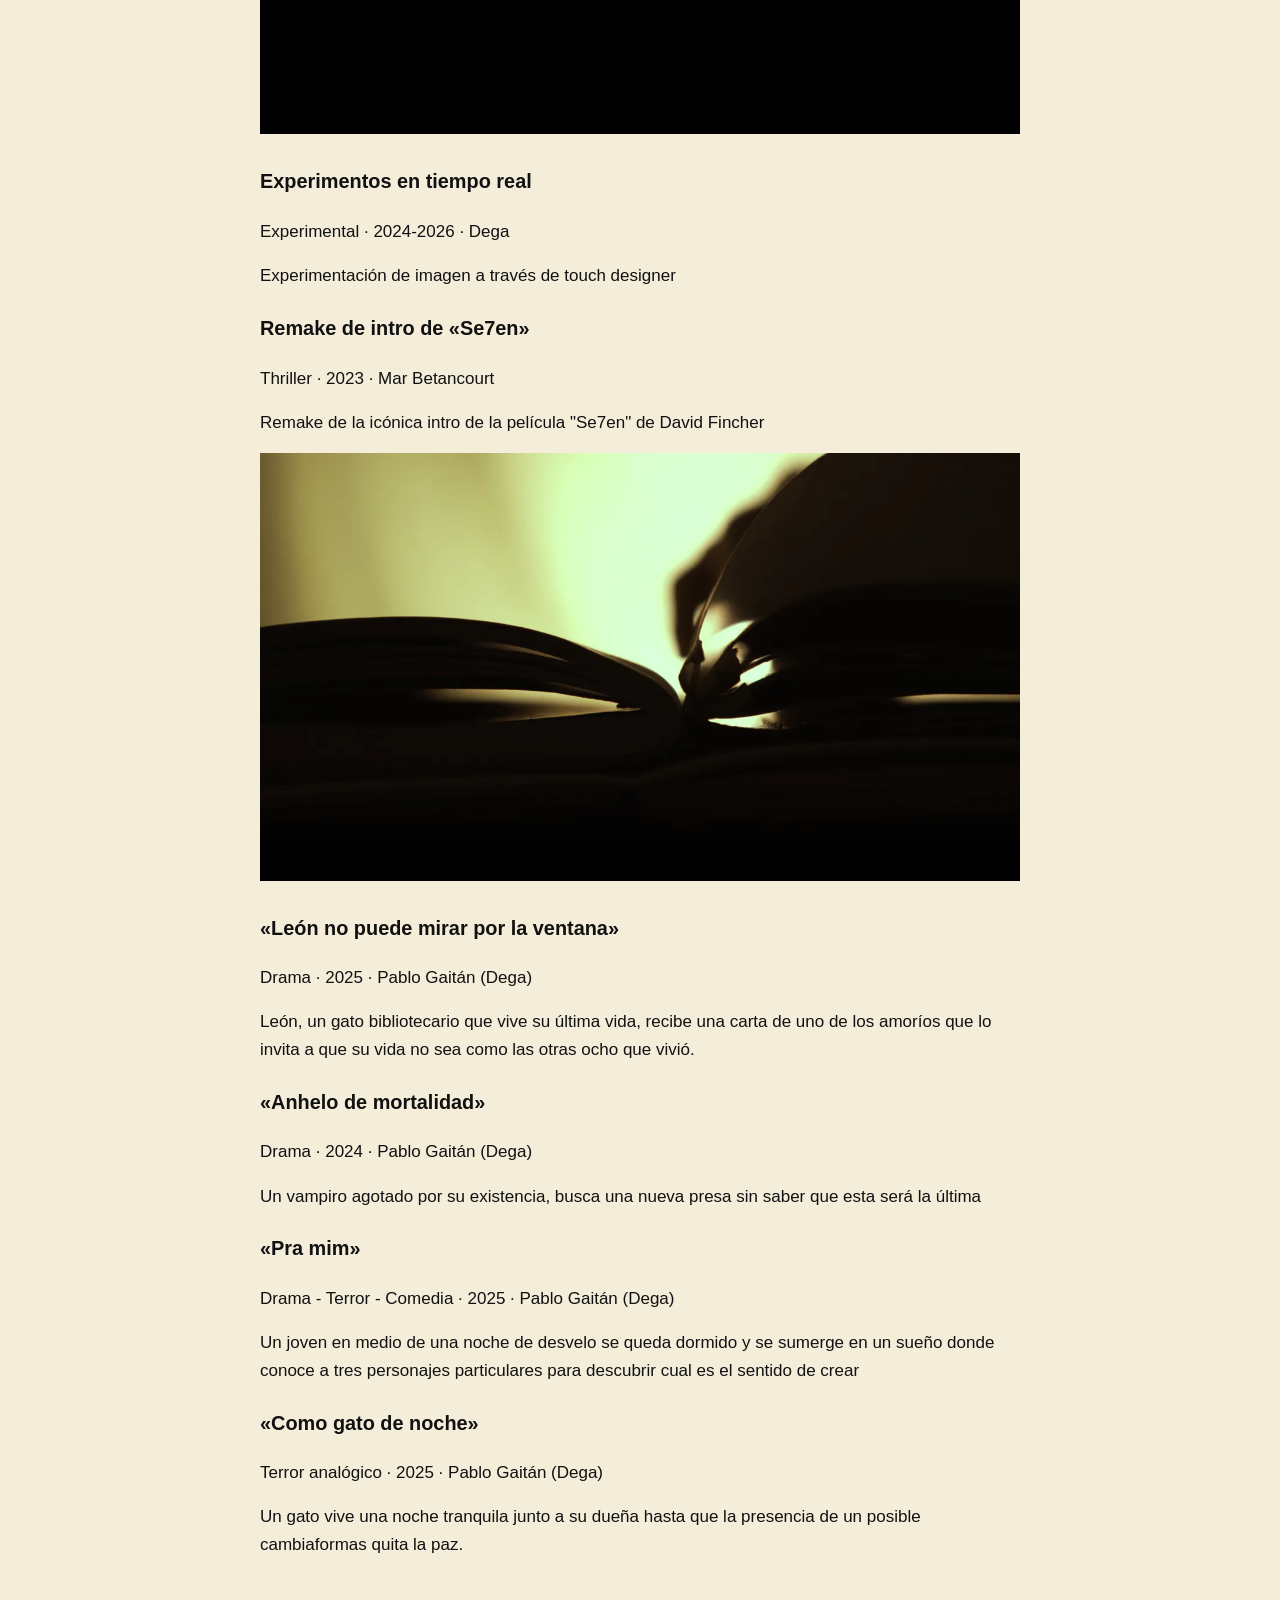
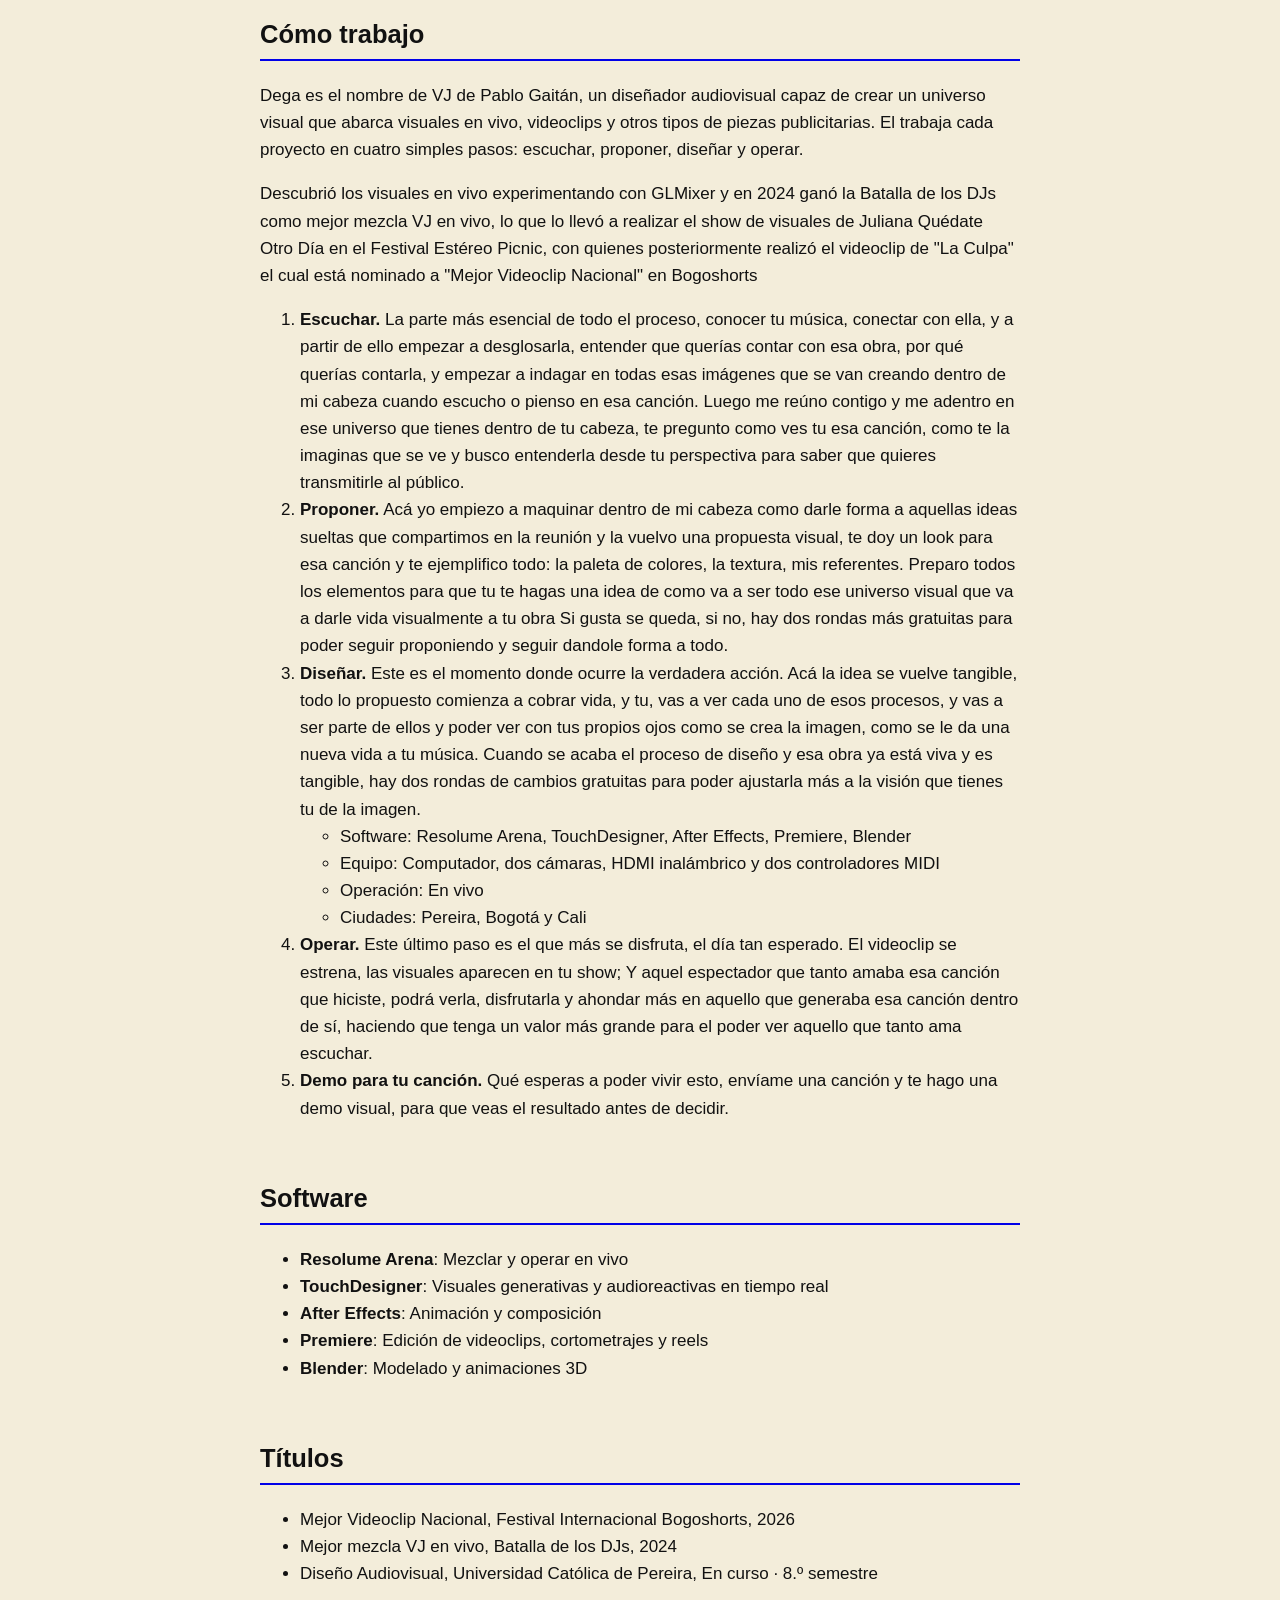
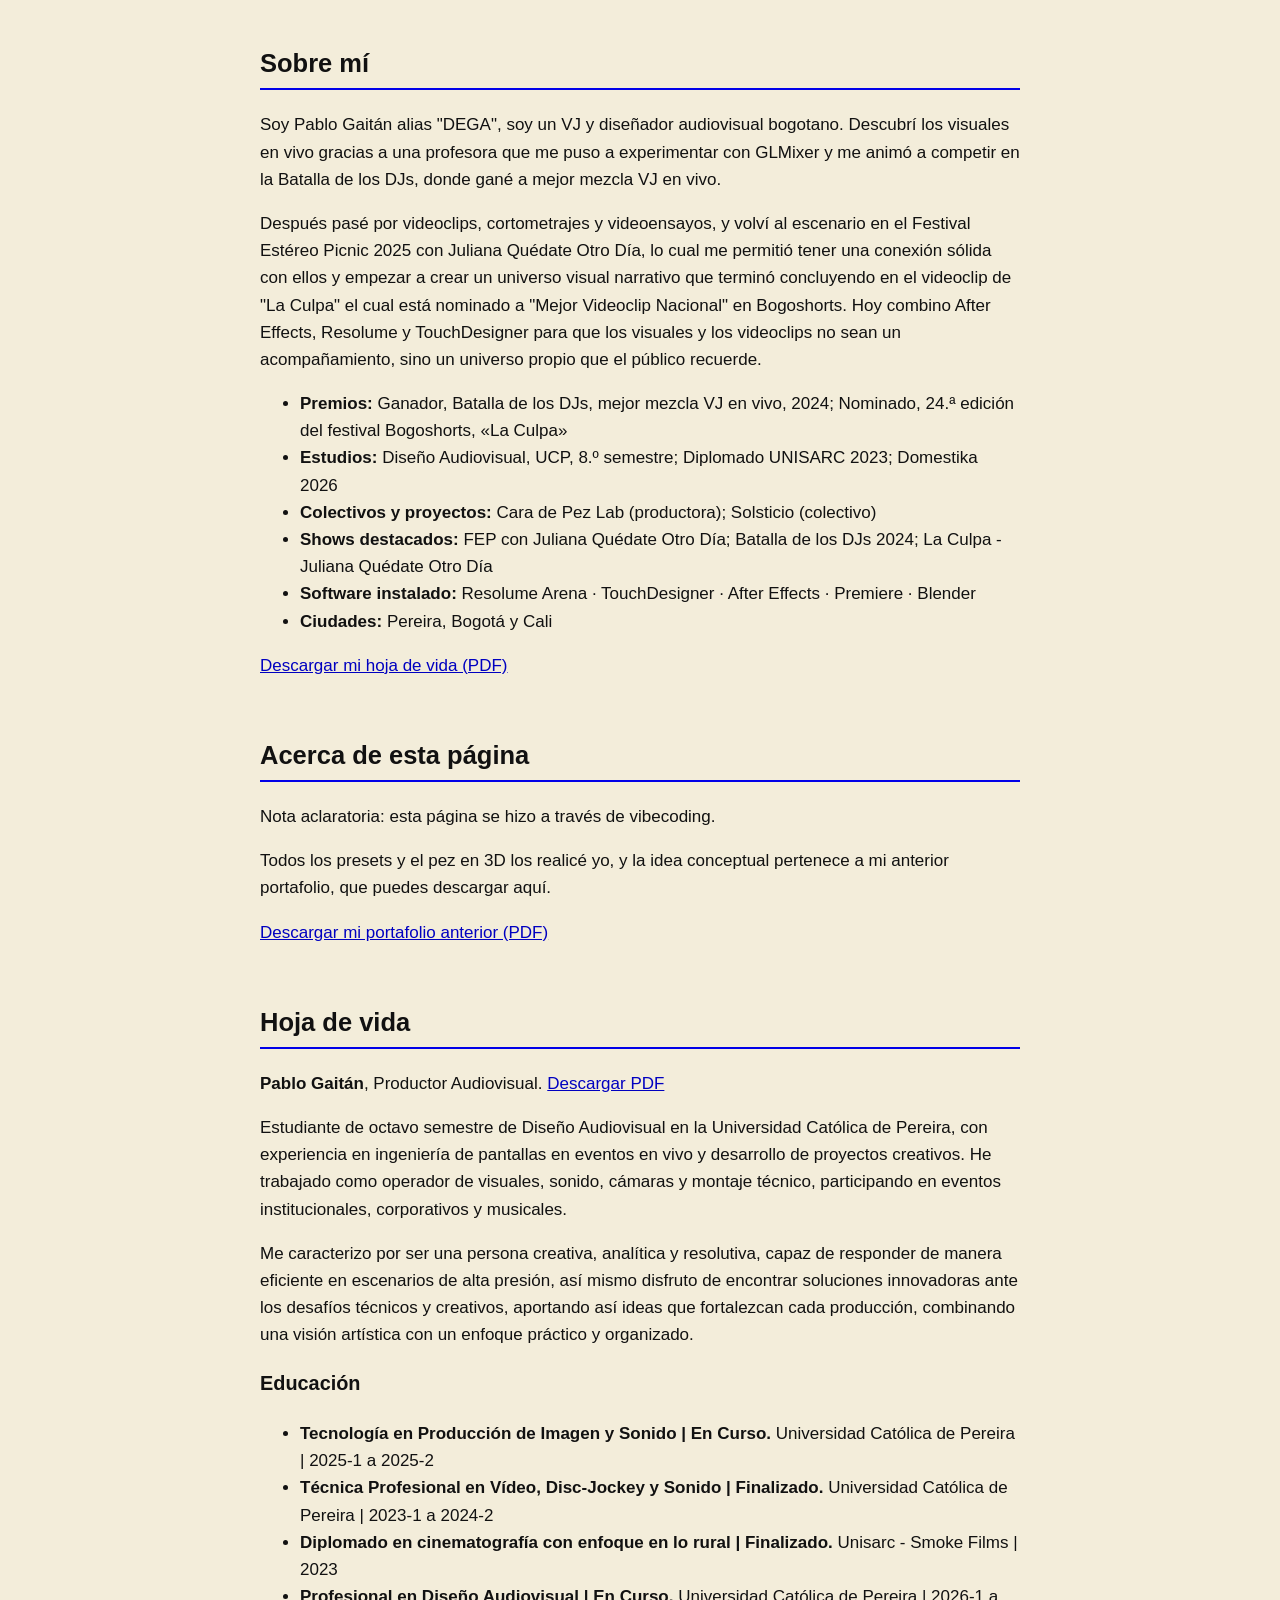
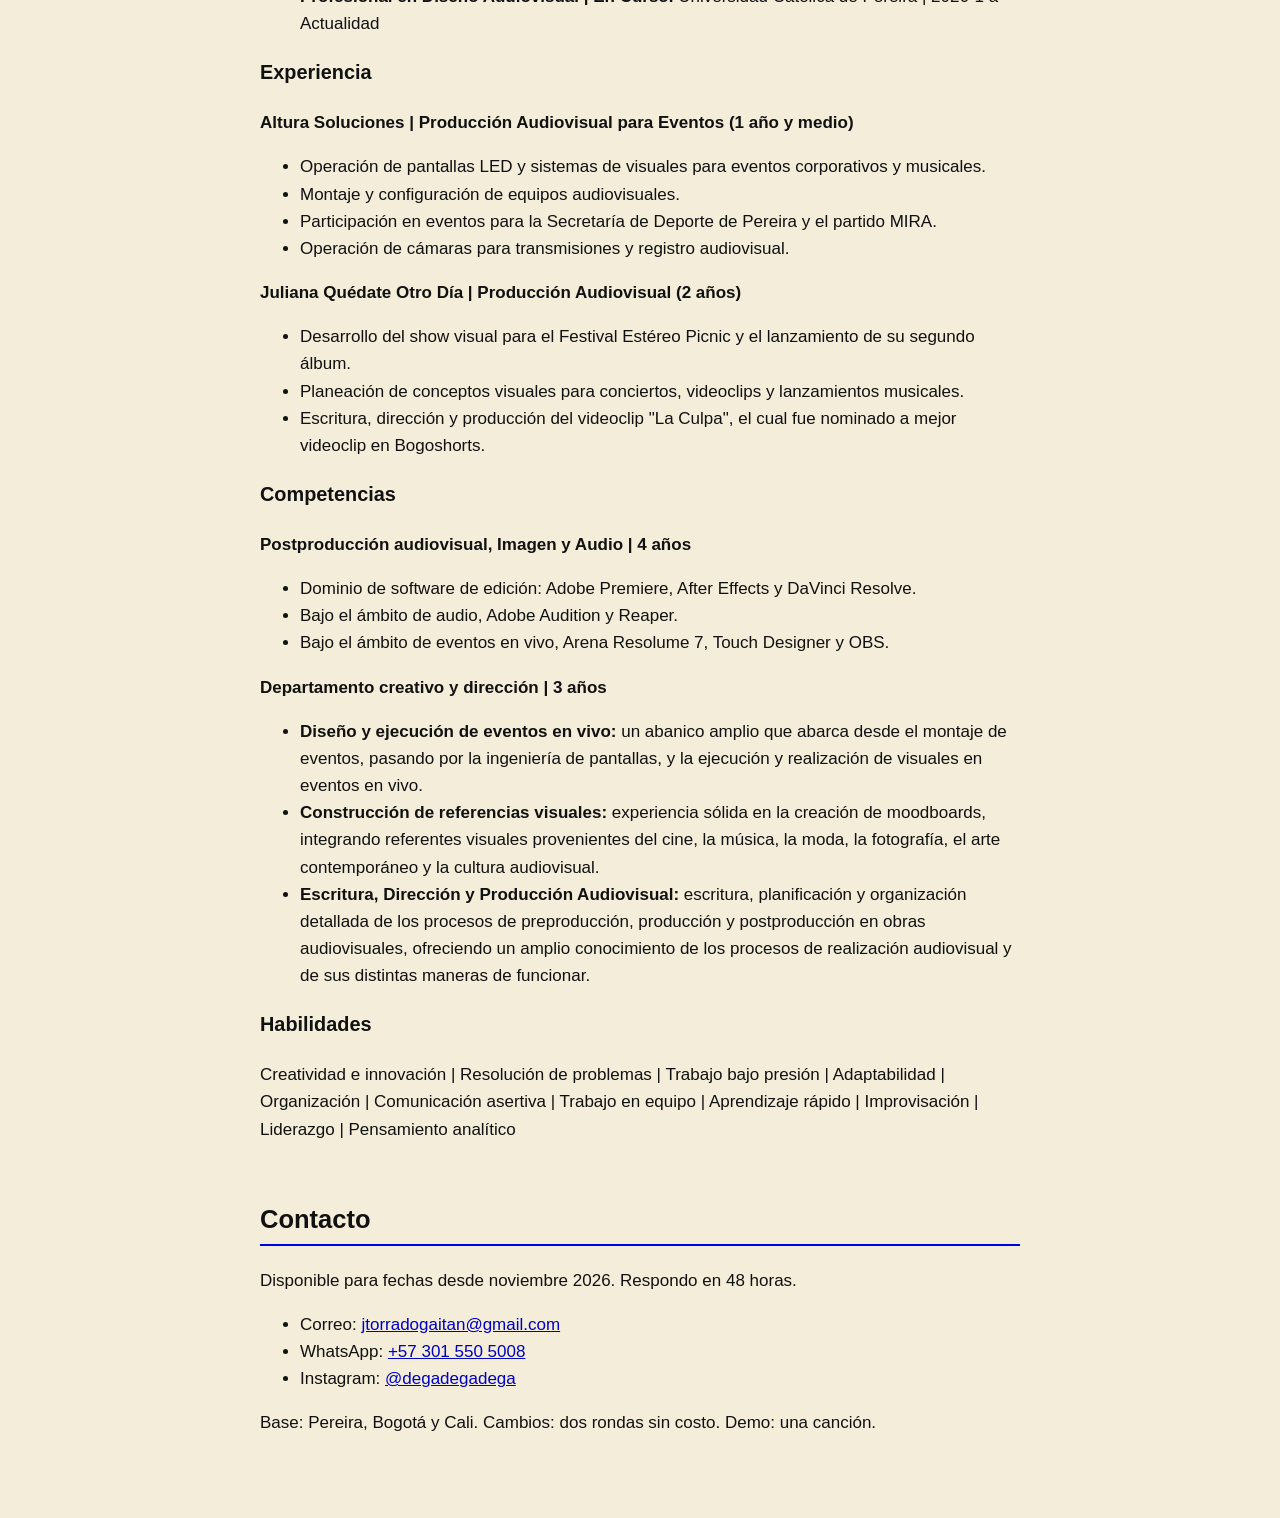
==== commit 153257af: "Publicar DEGA OS (2026-11-11 09:52)" ====
--- a/simple.html
+++ b/simple.html
@@ -175,9 +175,8 @@
   <section id="titulos">
     <h2>Títulos</h2>
     <ul>
-      <li>Diplomado en Cinematografía con enfoque rural, UNISARC, 2023</li>
+      <li>Mejor Videoclip Nacional, Festival Internacional Bogoshorts, 2026</li>
       <li>Mejor mezcla VJ en vivo, Batalla de los DJs, 2024</li>
-      <li>Especialización en Escritura de guion cinematográfico profesional, Domestika, 2026</li>
       <li>Diseño Audiovisual, Universidad Católica de Pereira, En curso · 8.º semestre</li>
     </ul>
   </section>
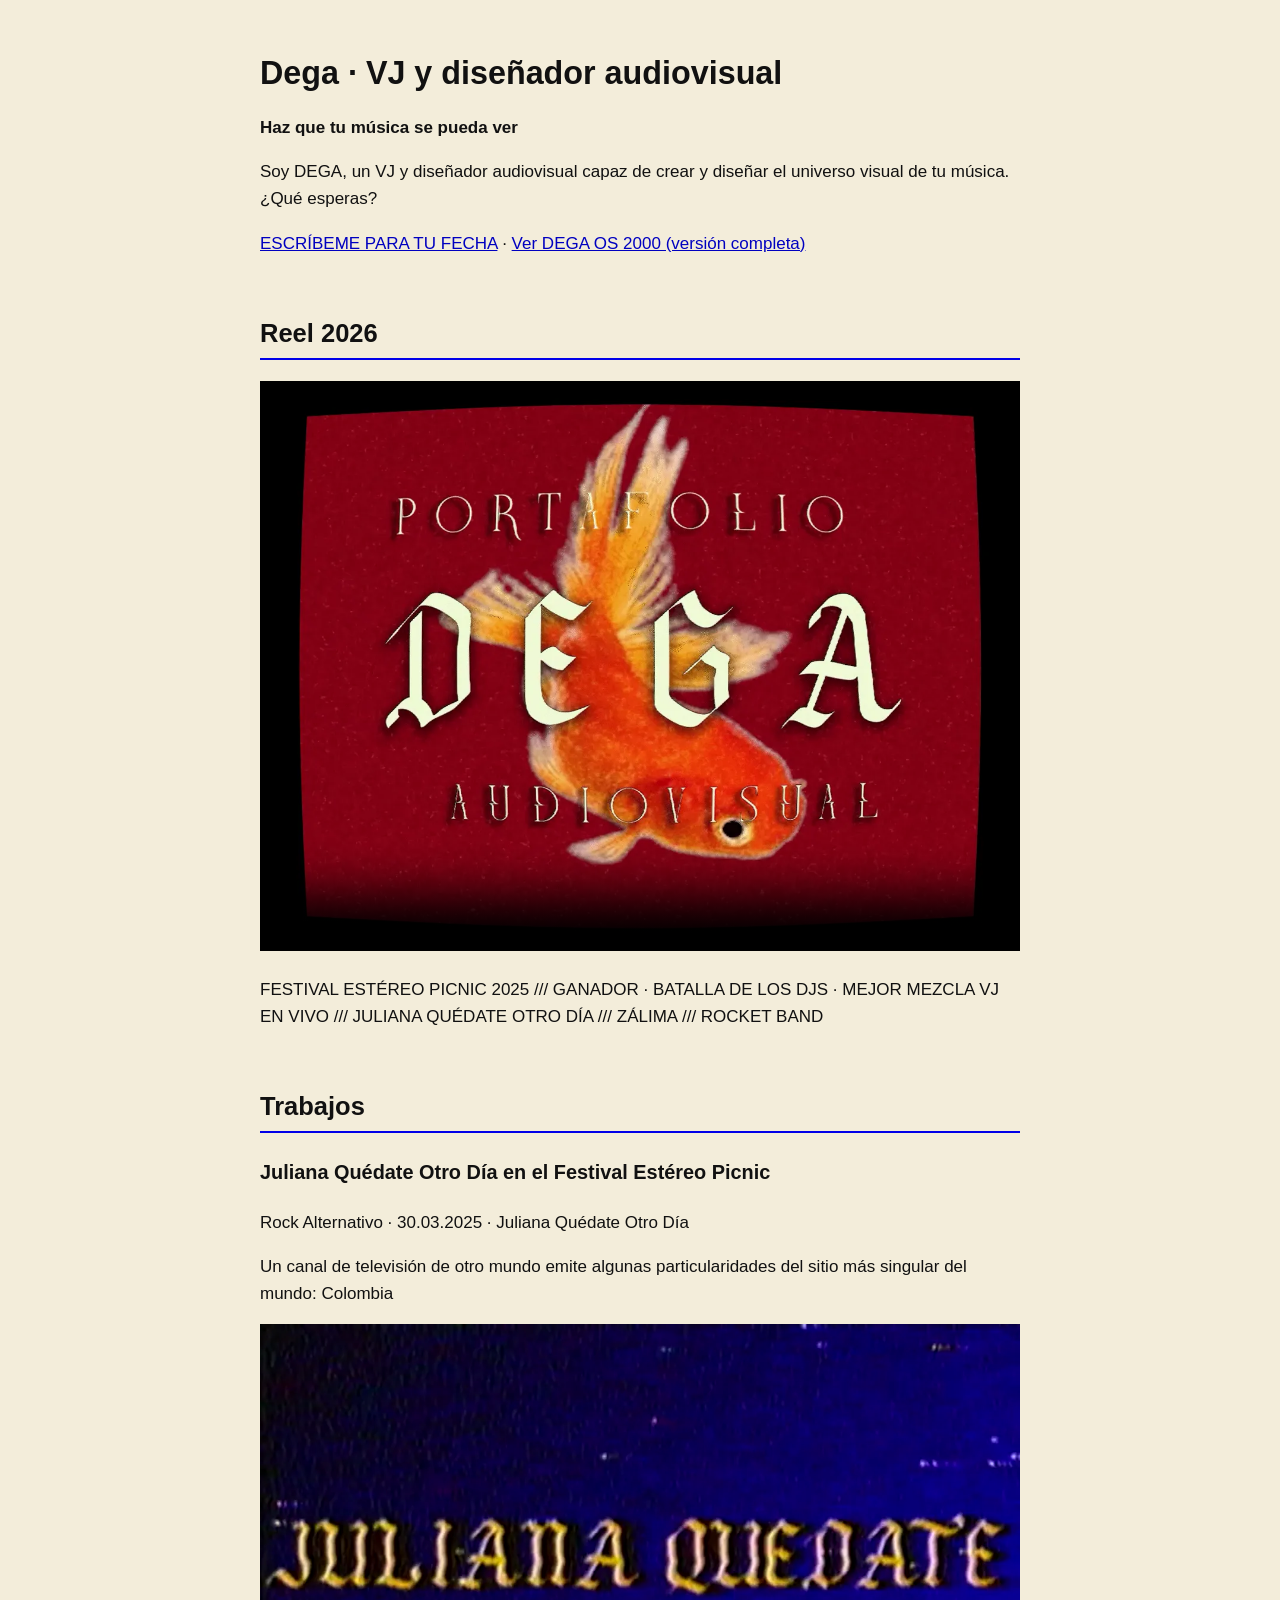
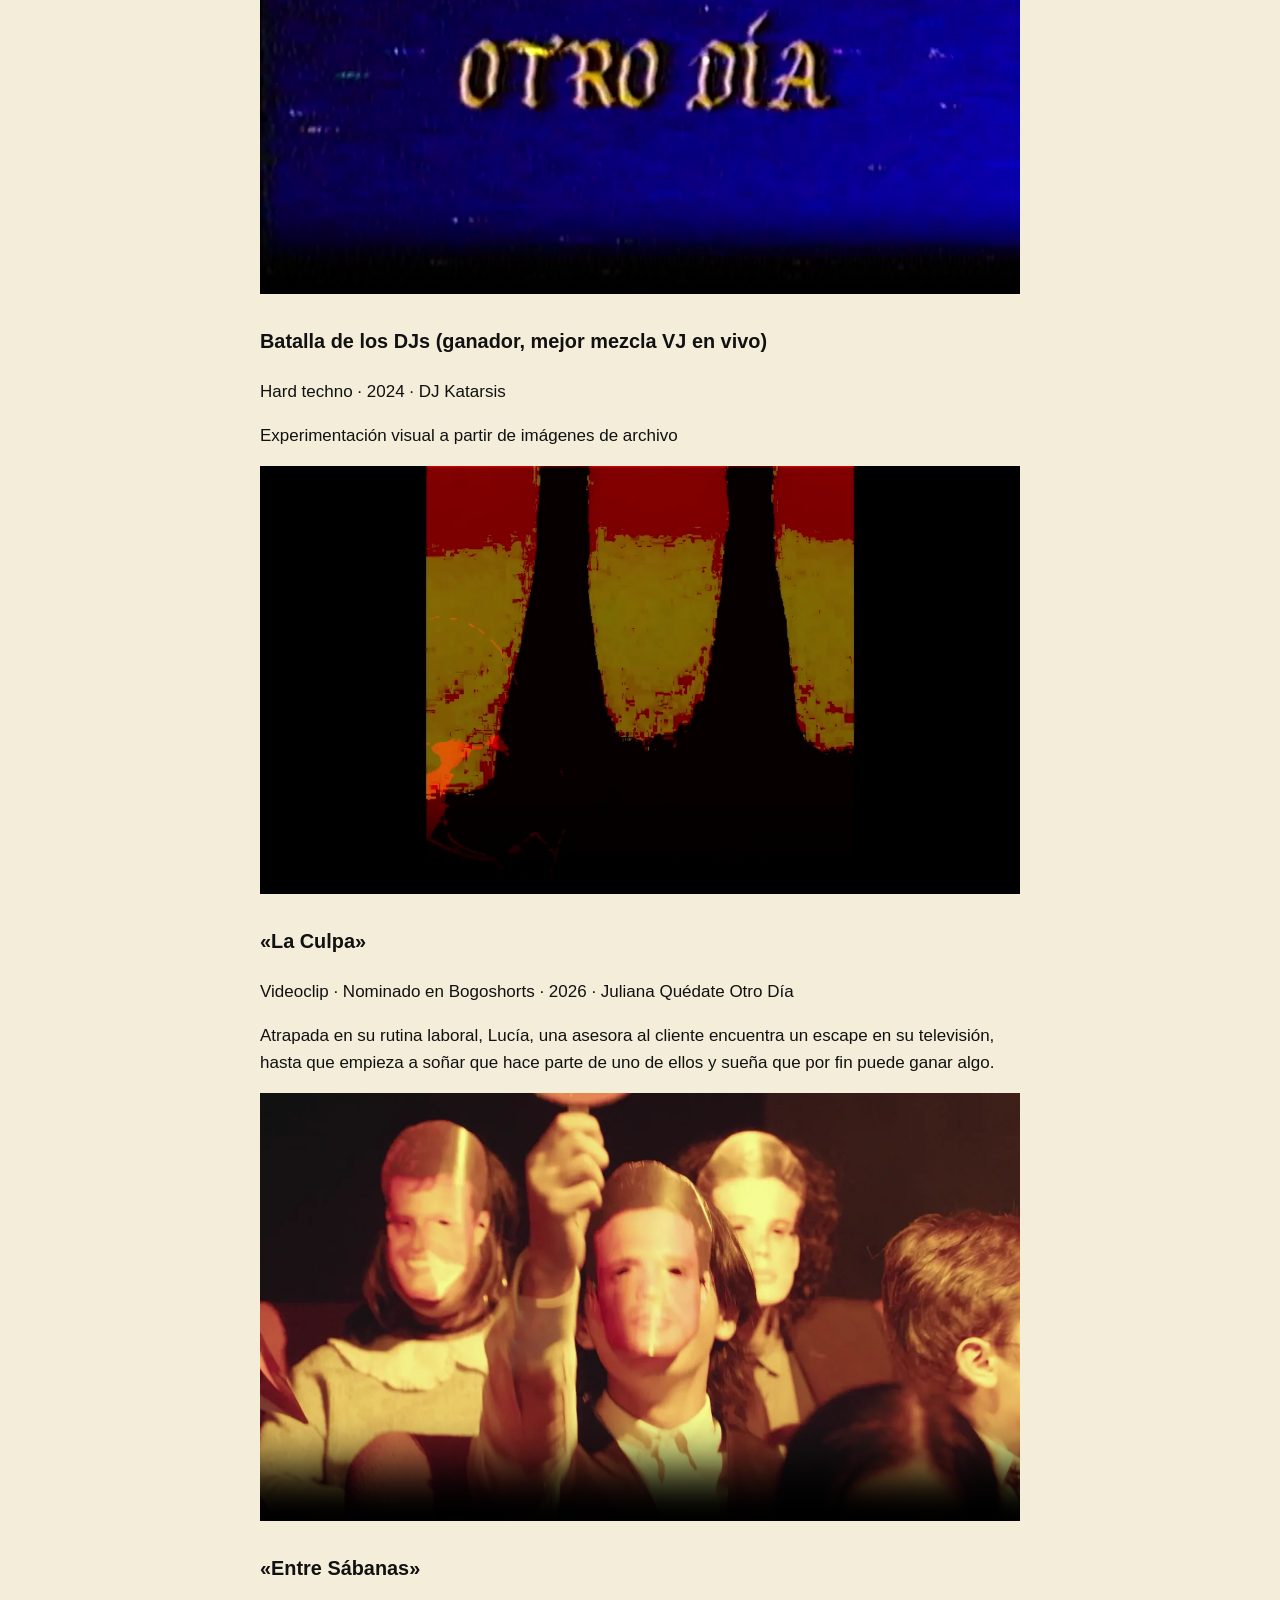
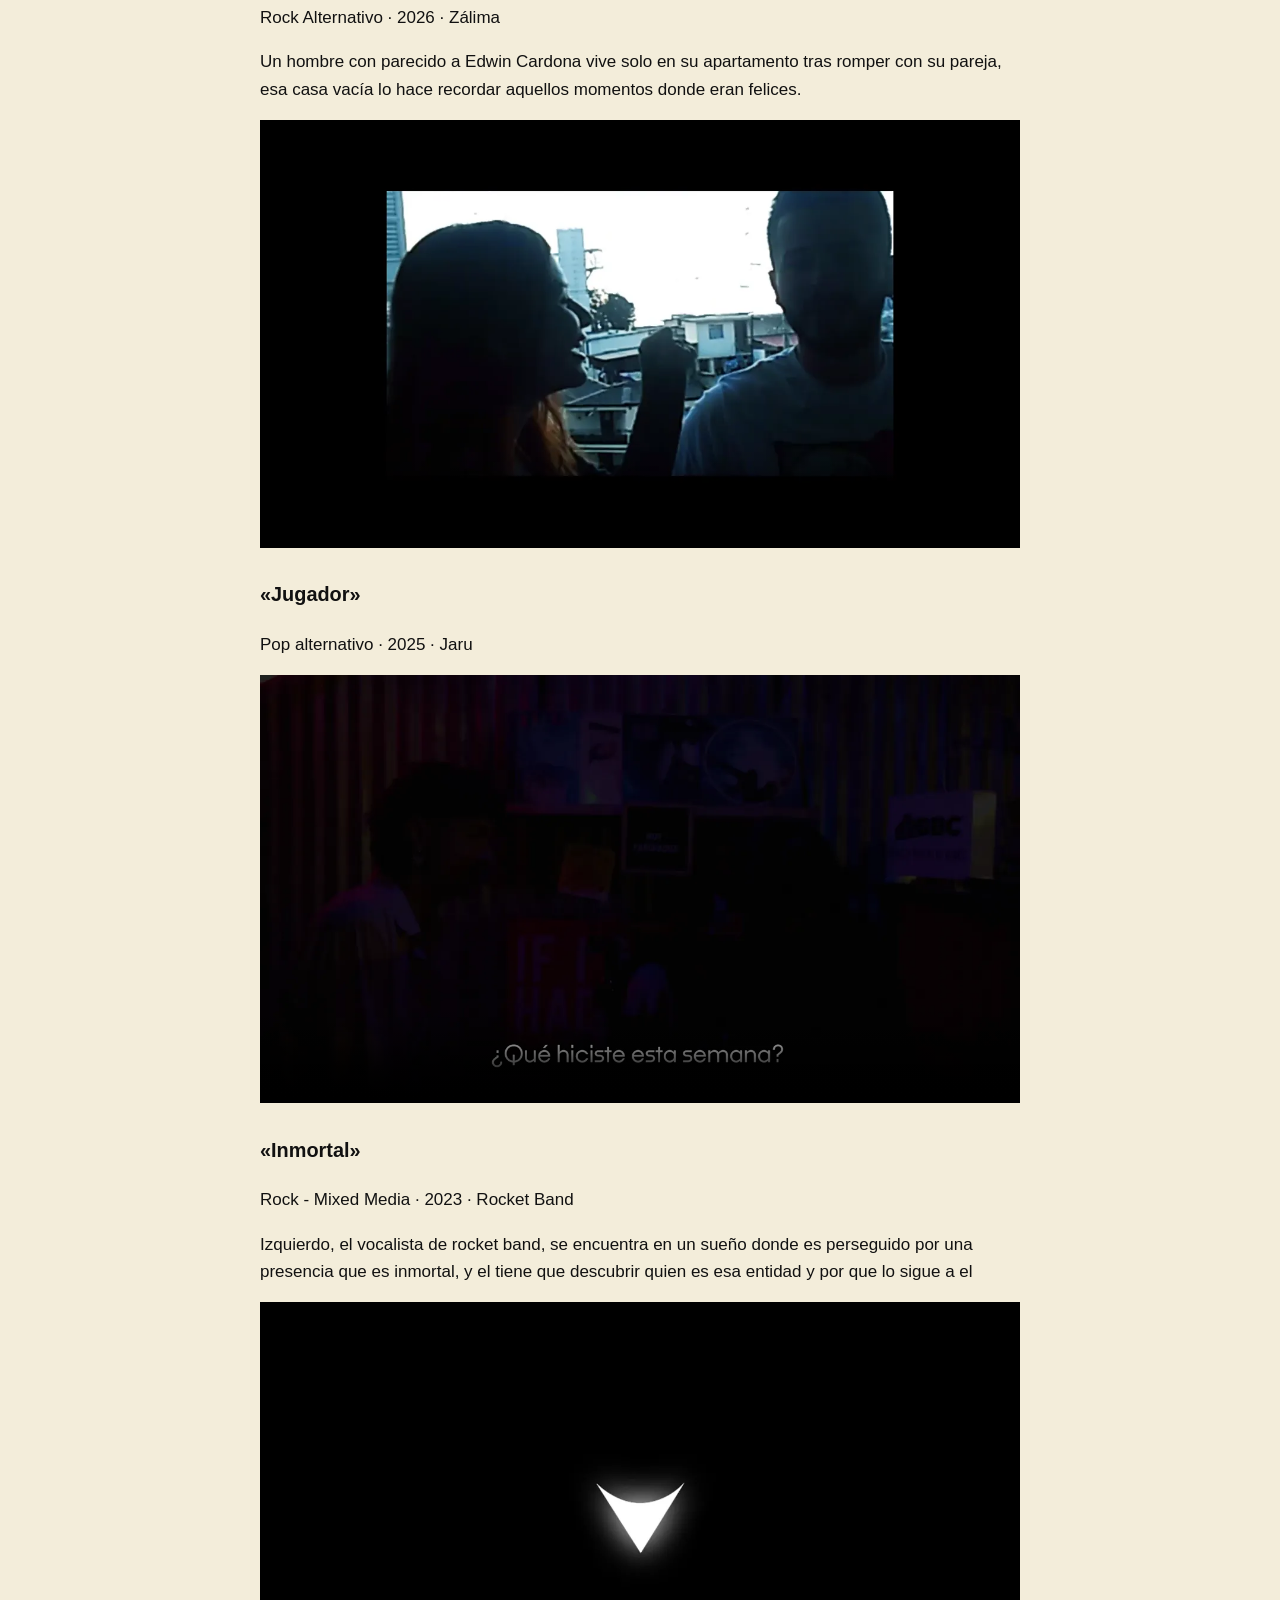
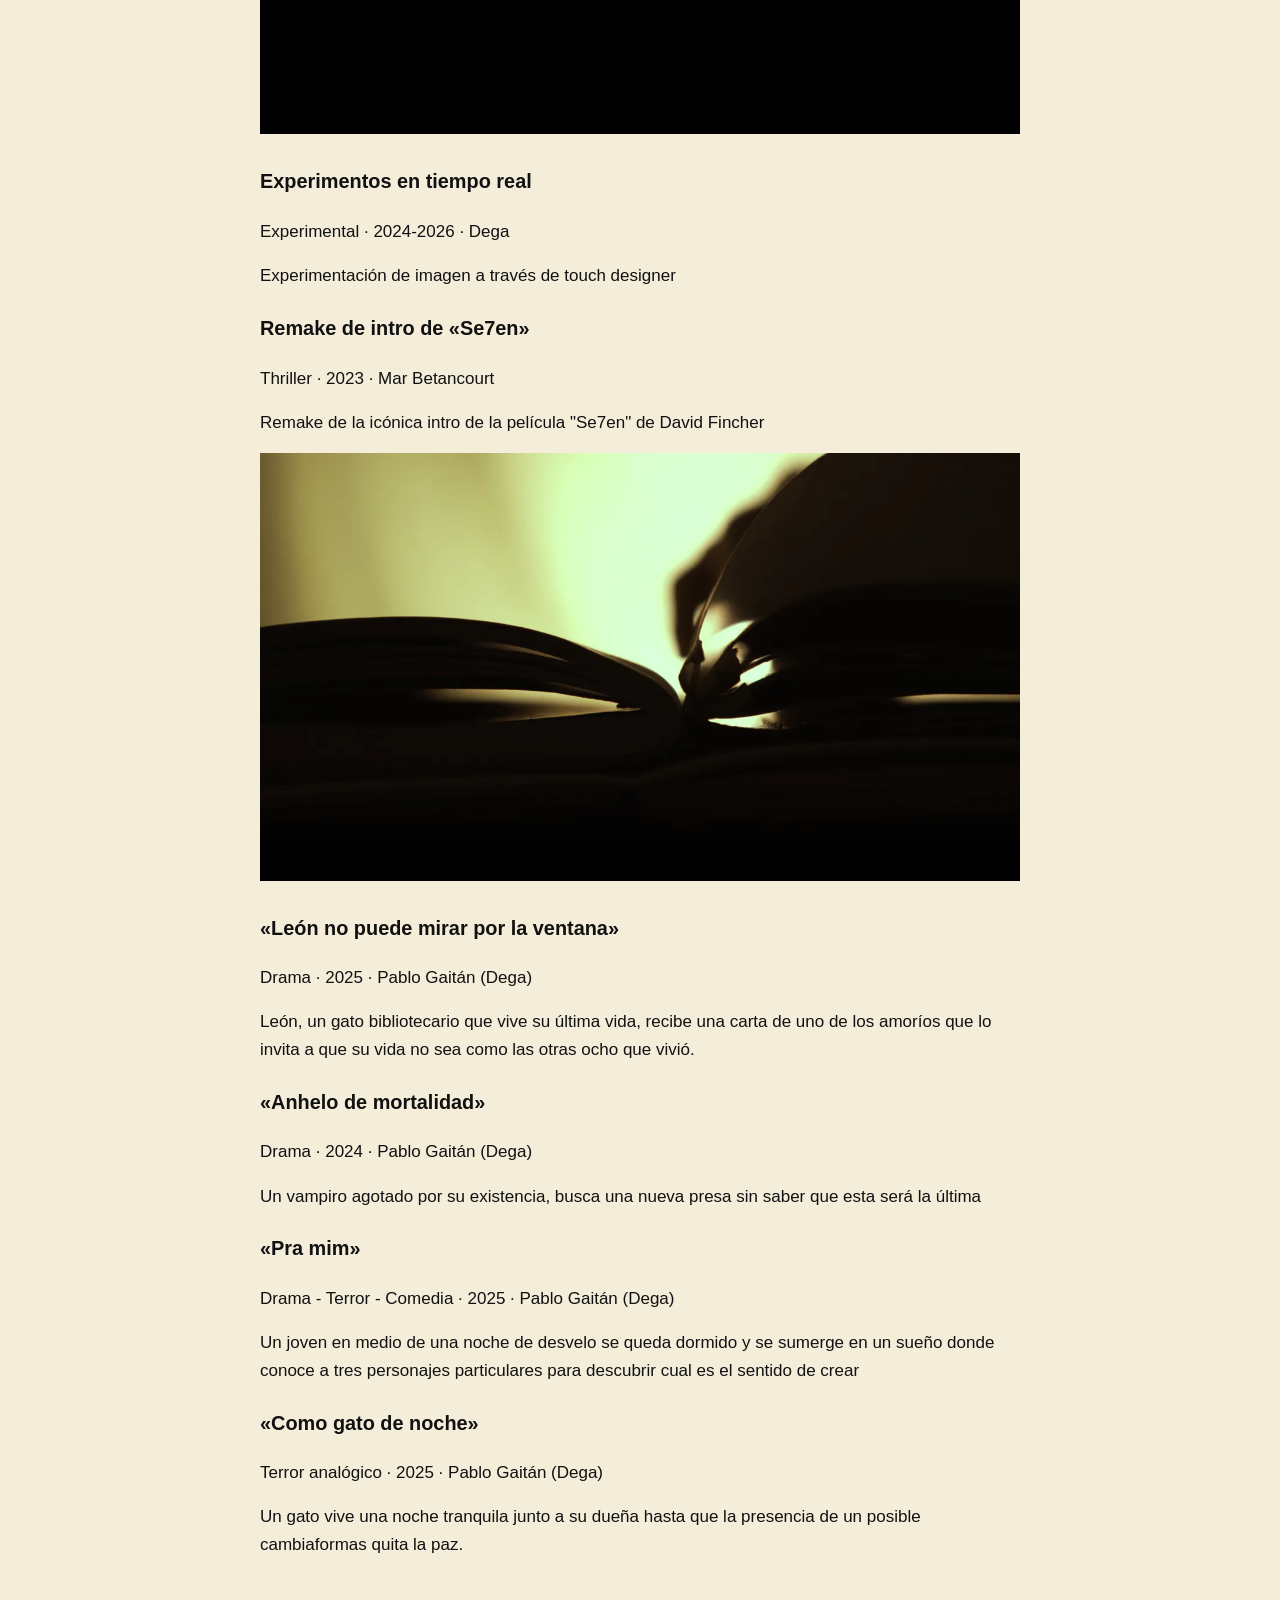
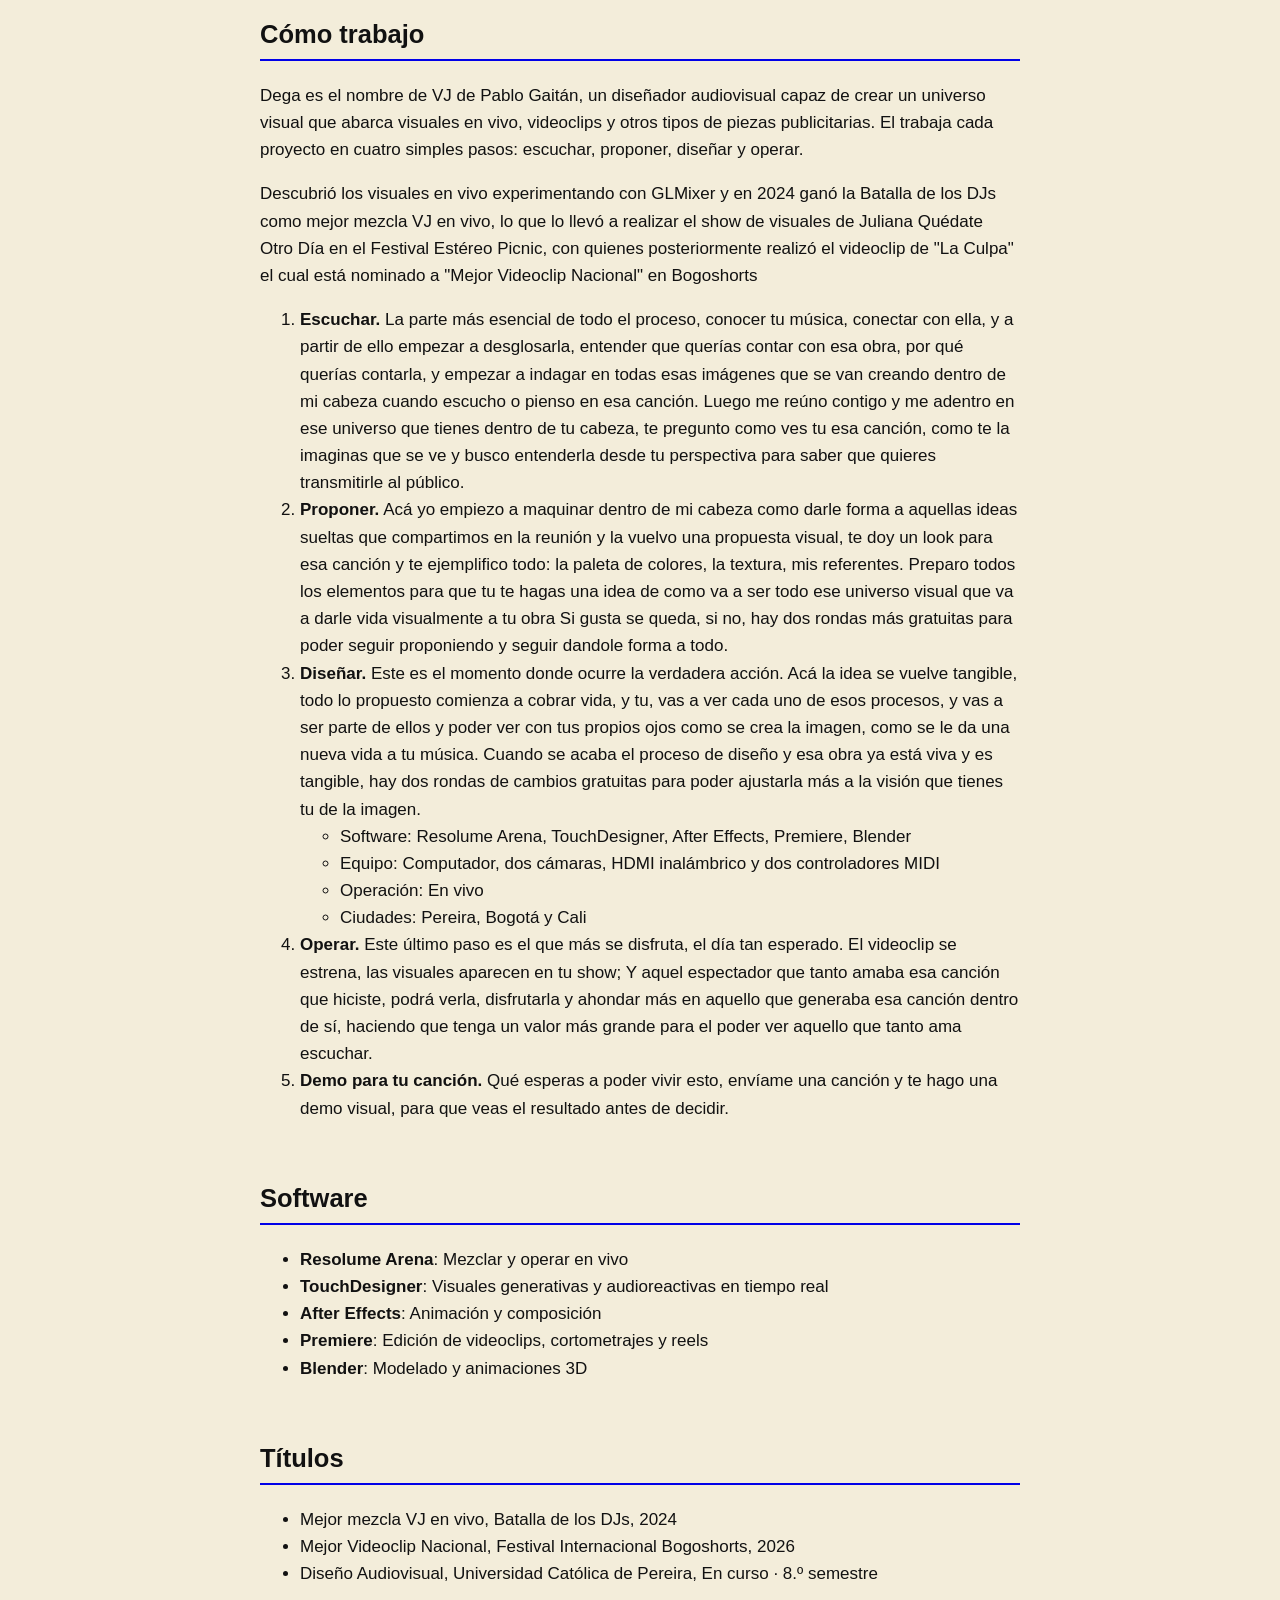
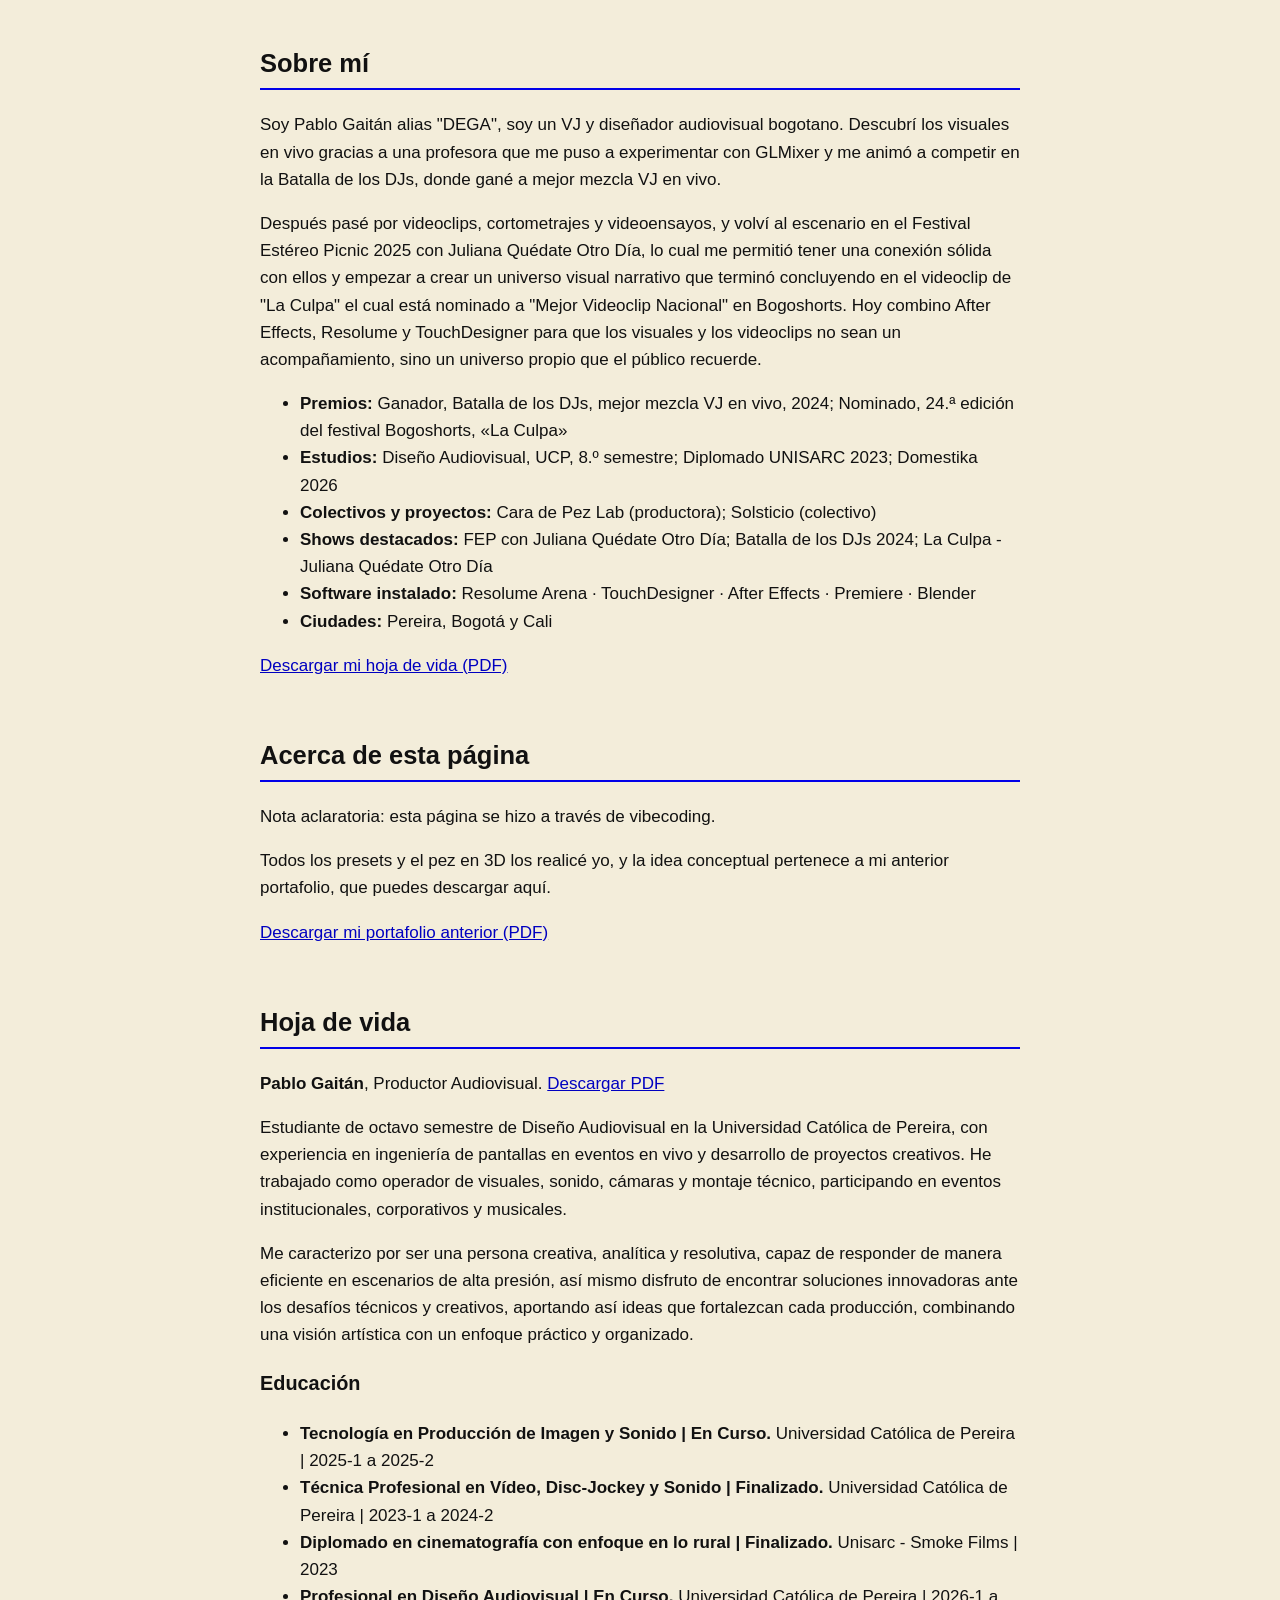
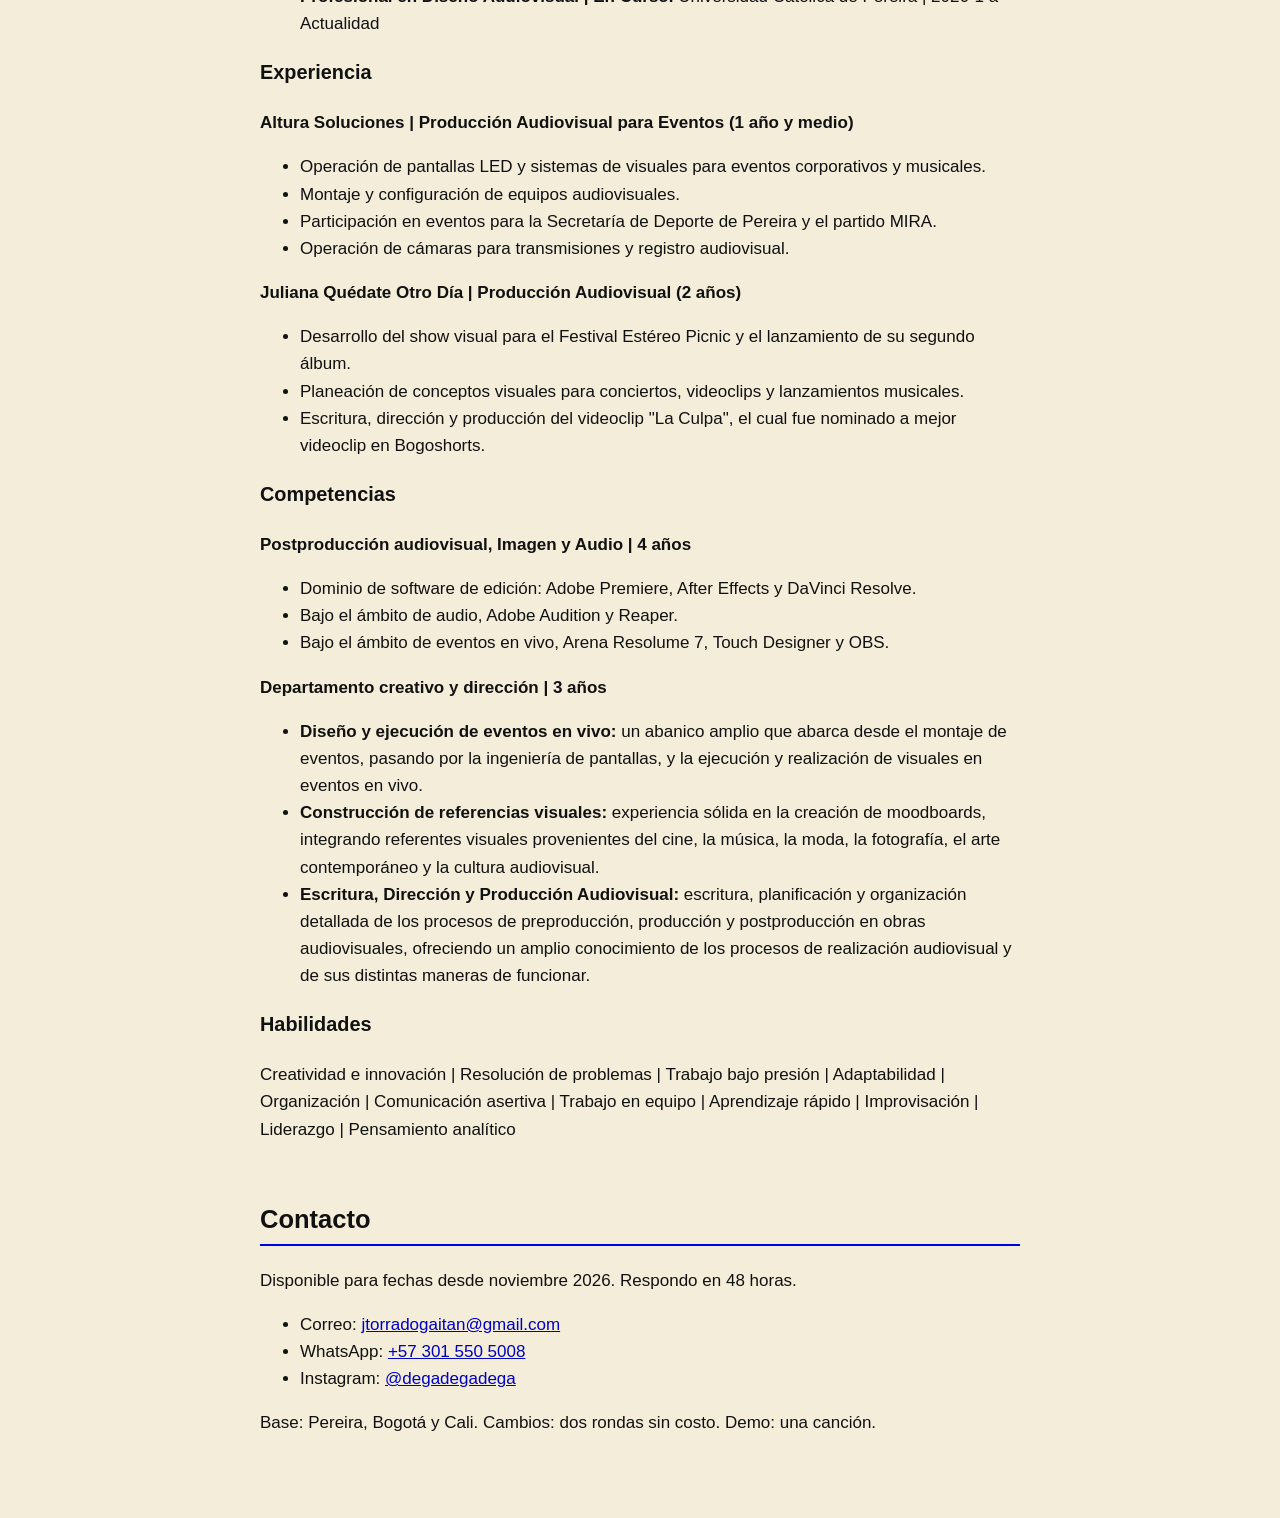
==== commit 5677f915: "Publicar DEGA OS (2026-11-11 09:55)" ====
--- a/simple.html
+++ b/simple.html
@@ -175,8 +175,8 @@
   <section id="titulos">
     <h2>Títulos</h2>
     <ul>
+      <li>Mejor mezcla VJ en vivo, Batalla de los DJs, 2024</li>
       <li>Mejor Videoclip Nacional, Festival Internacional Bogoshorts, 2026</li>
-      <li>Mejor mezcla VJ en vivo, Batalla de los DJs, 2024</li>
       <li>Diseño Audiovisual, Universidad Católica de Pereira, En curso · 8.º semestre</li>
     </ul>
   </section>
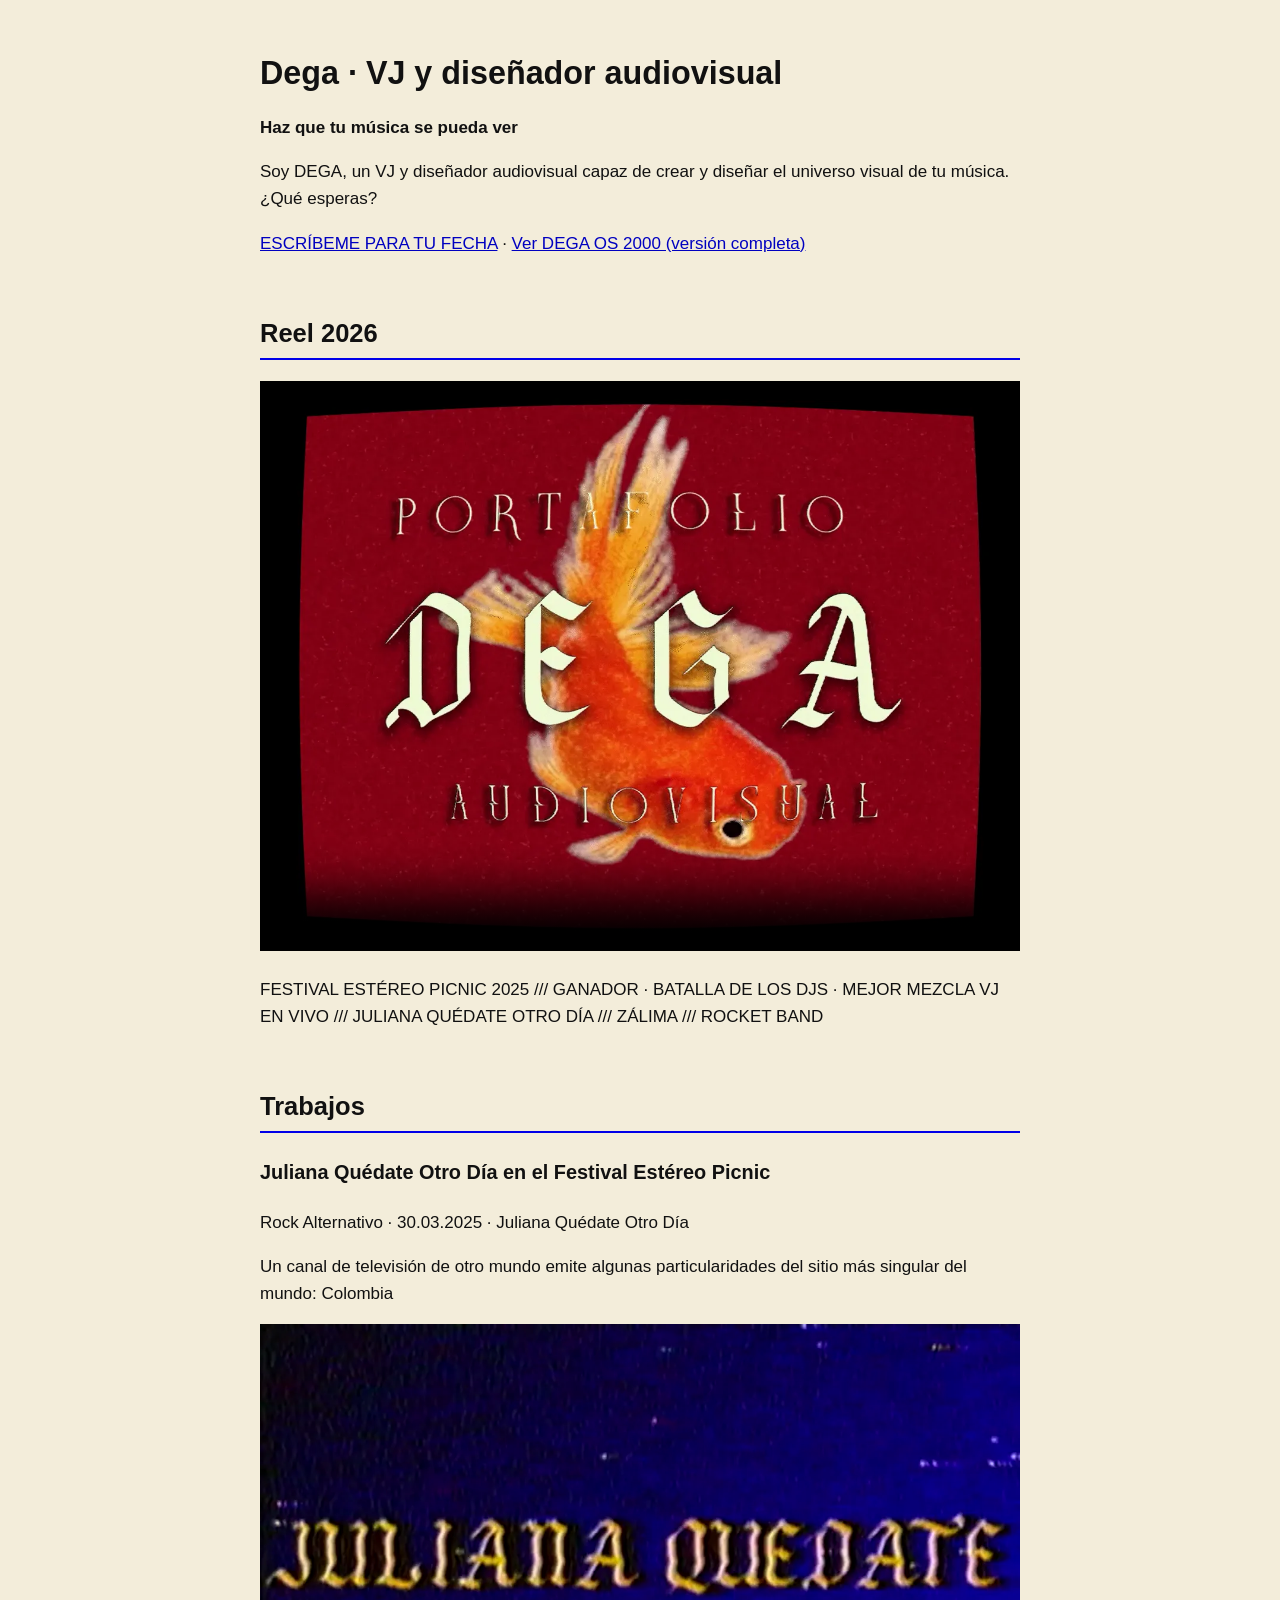
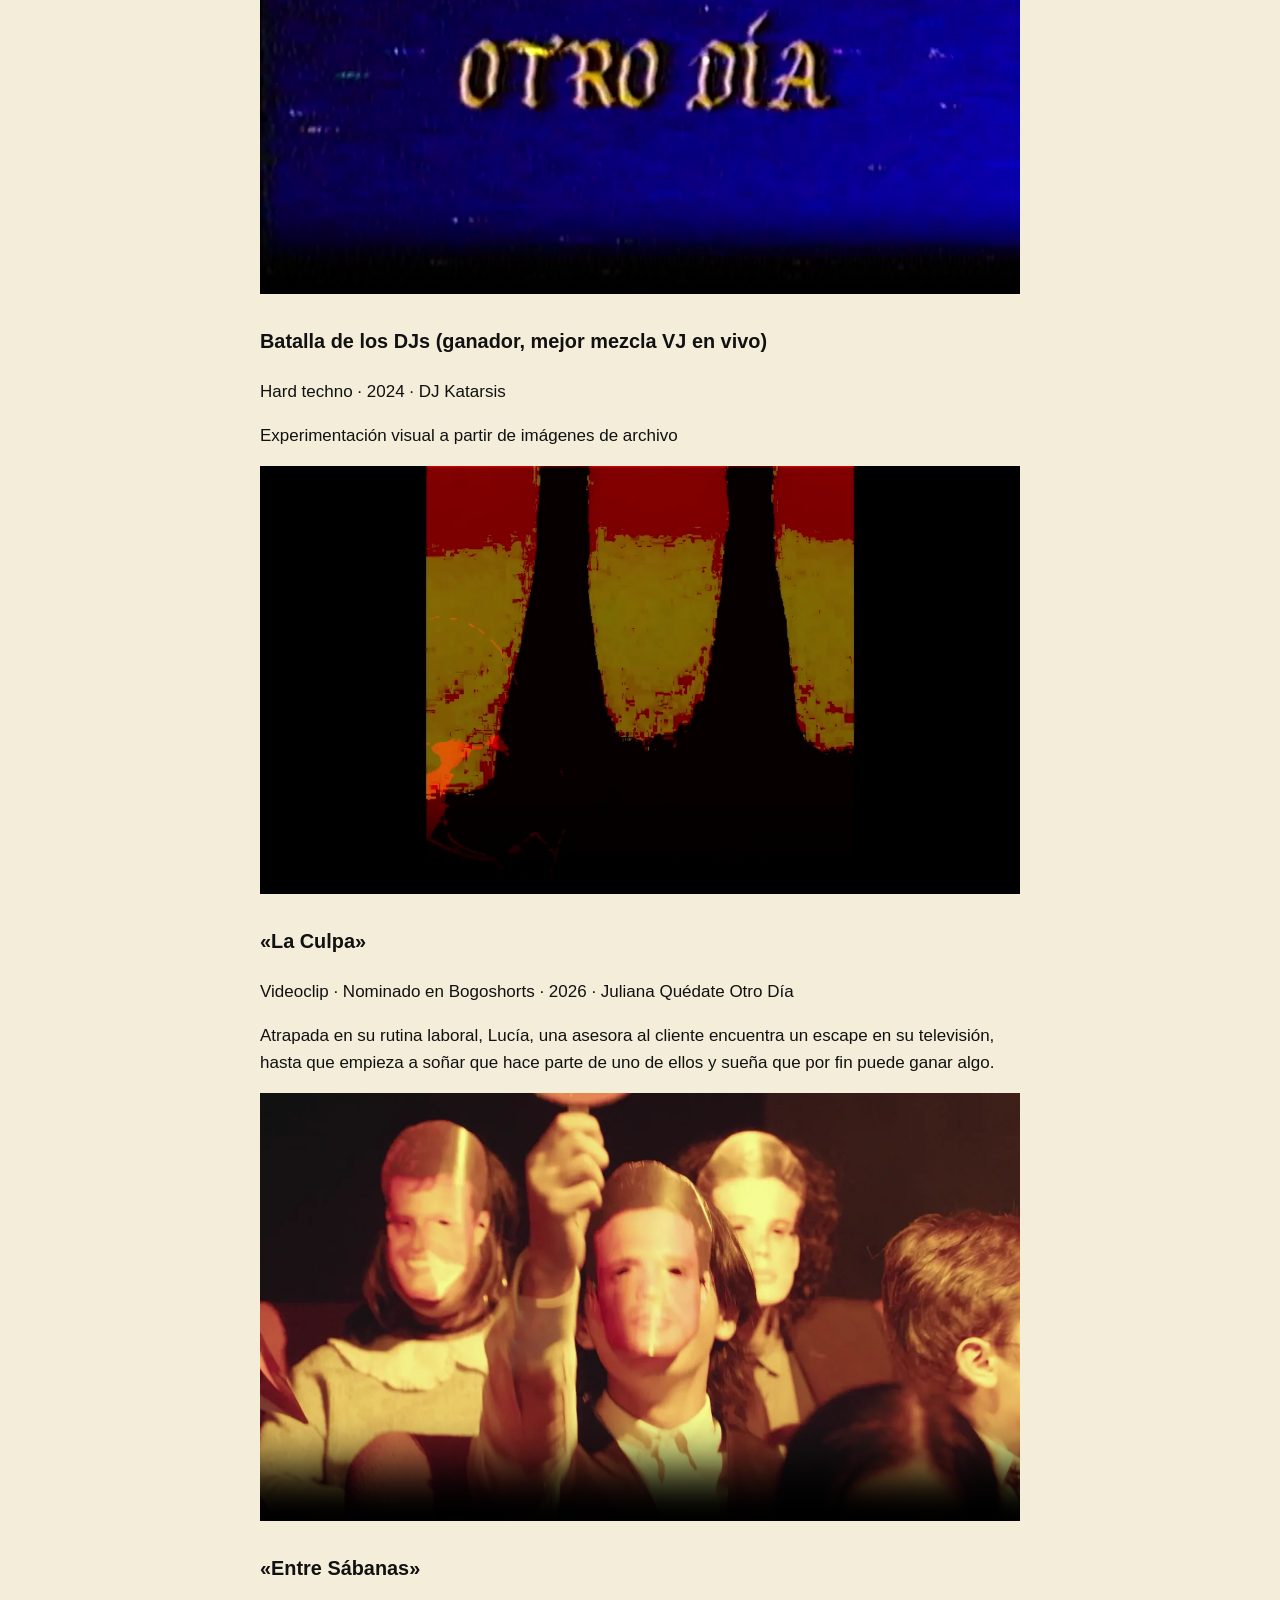
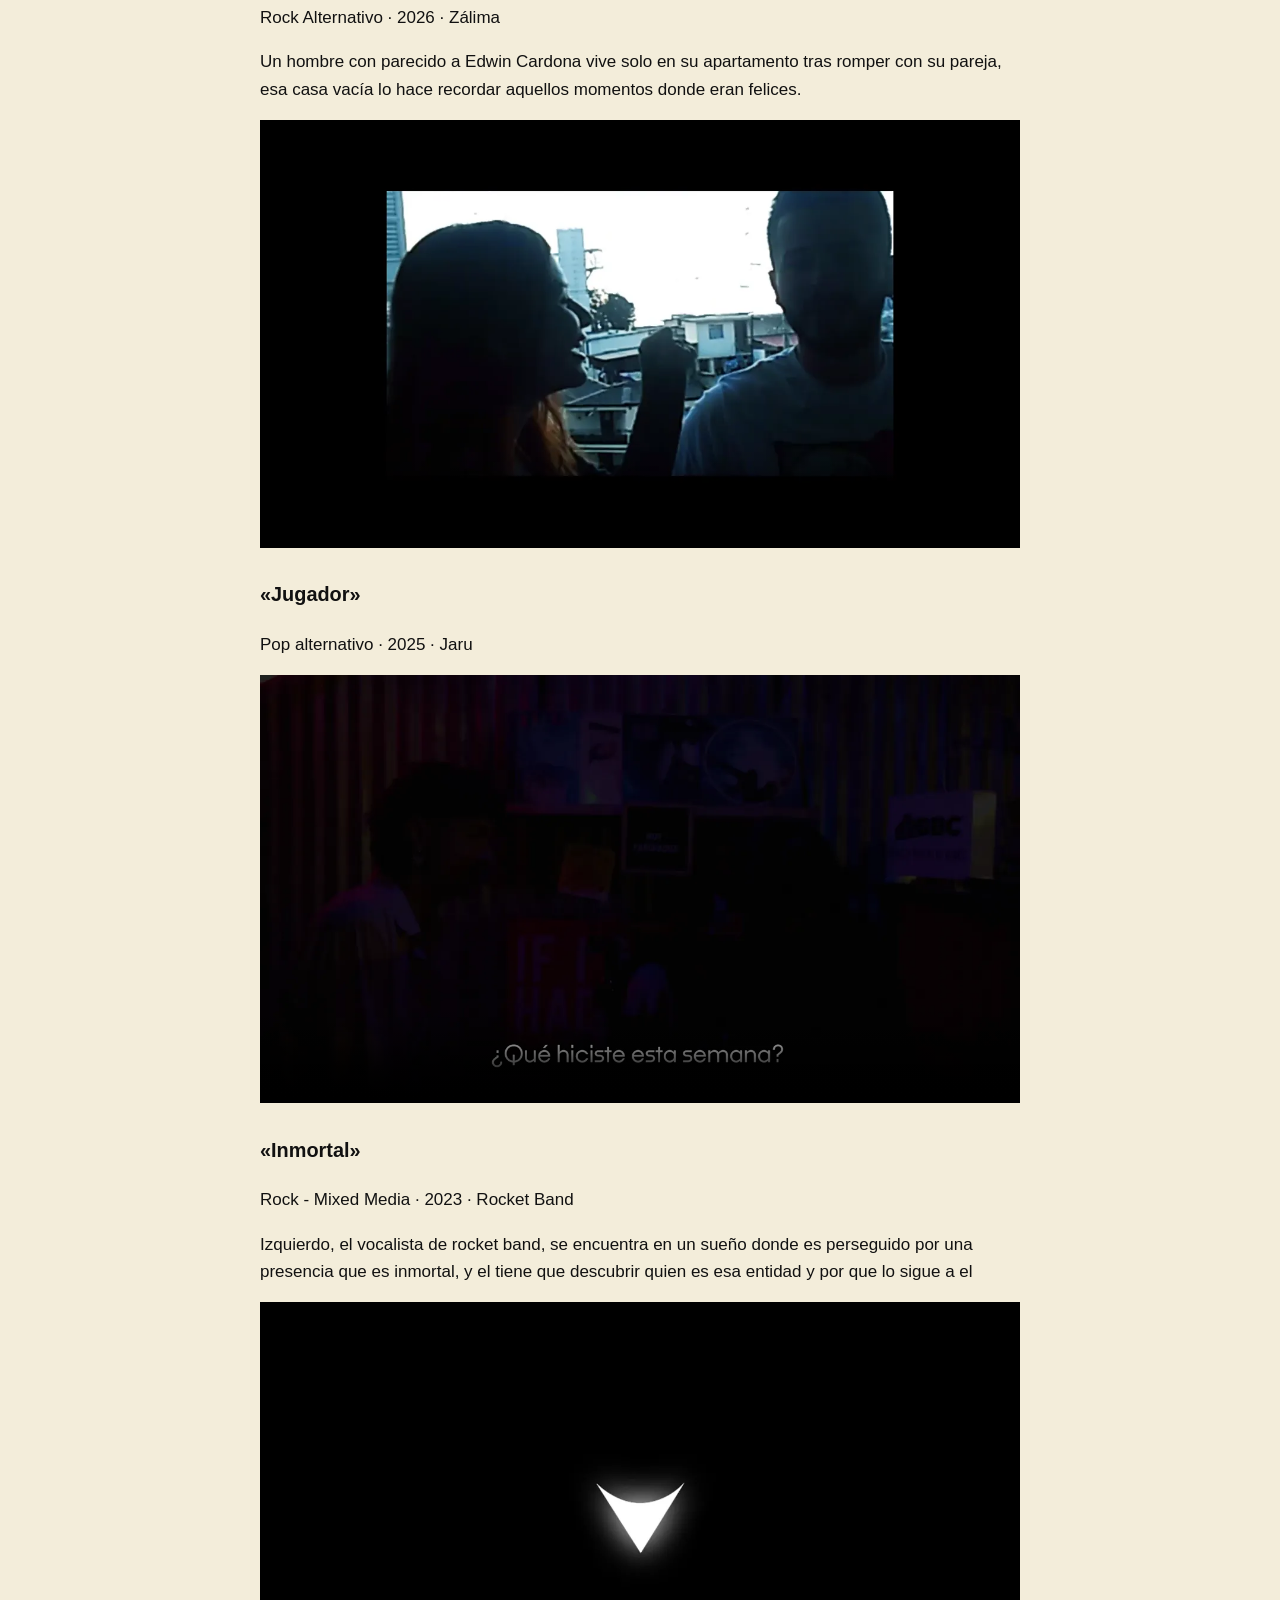
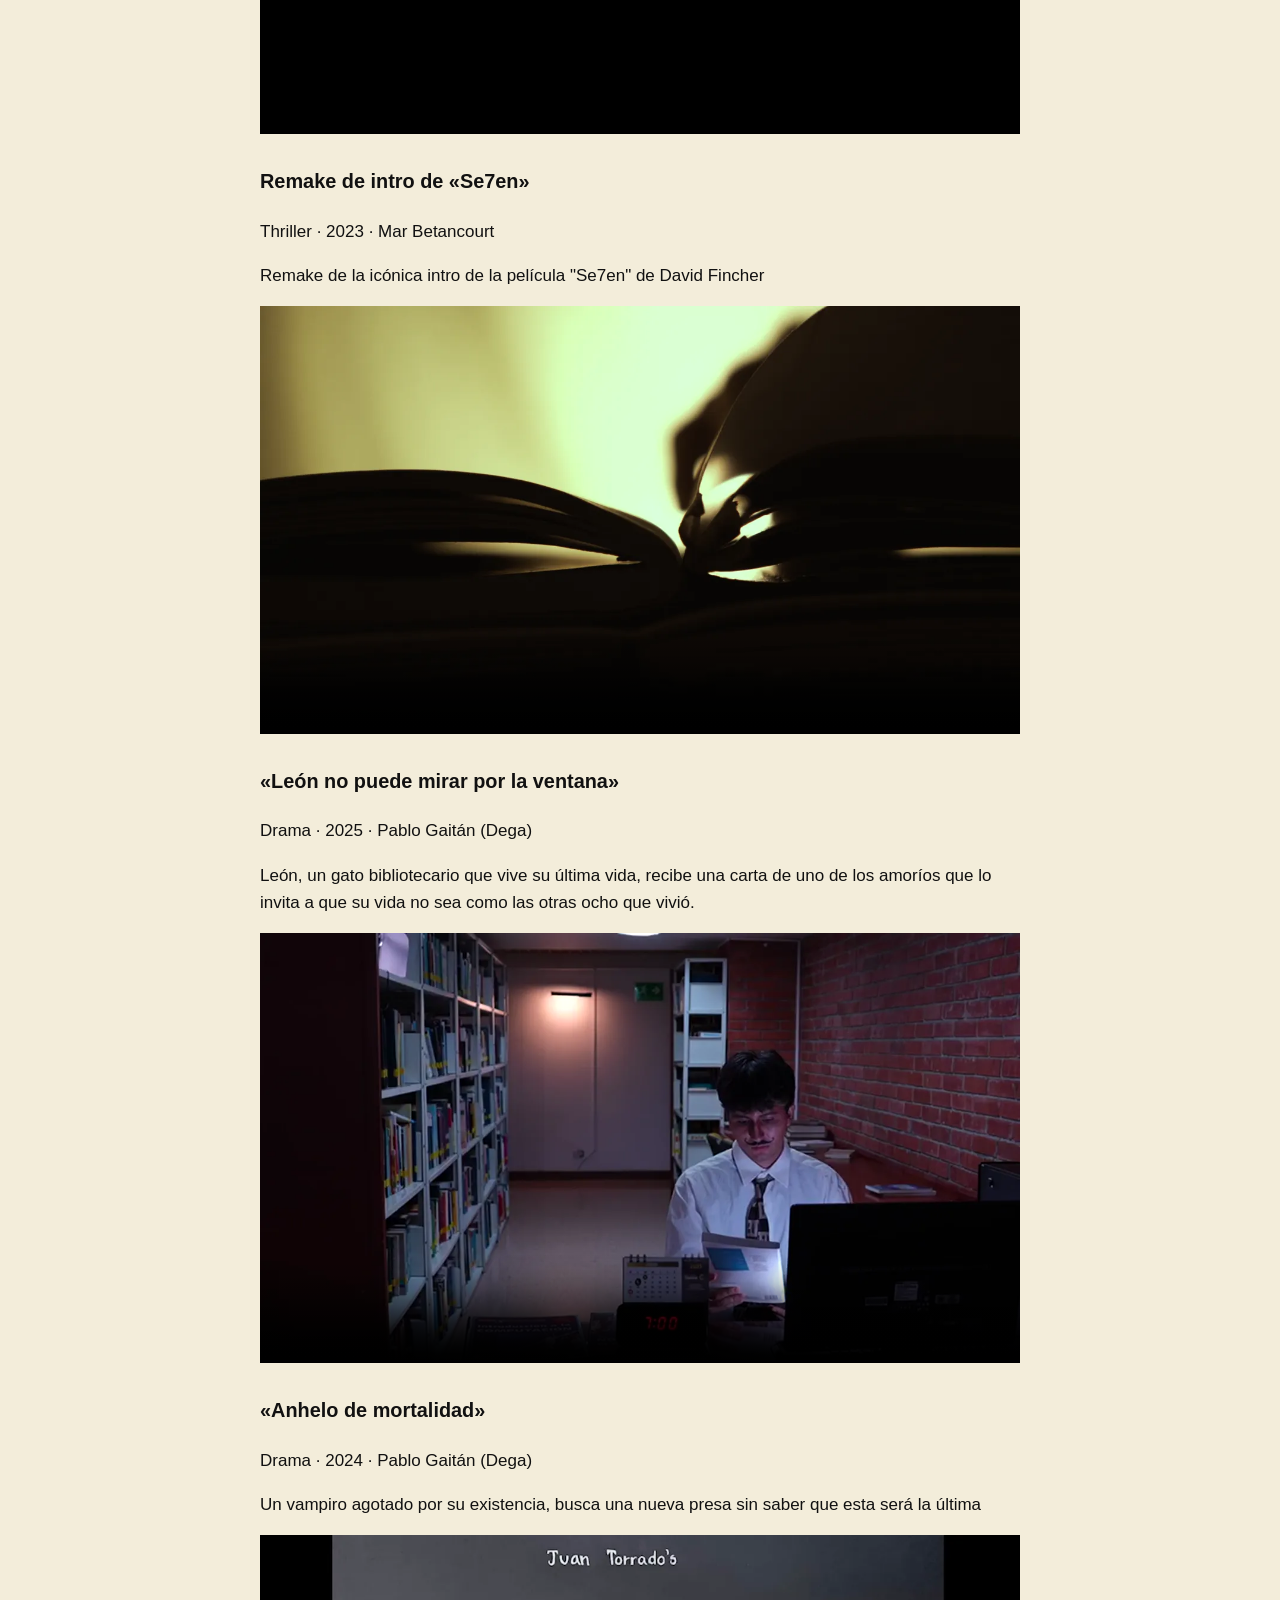
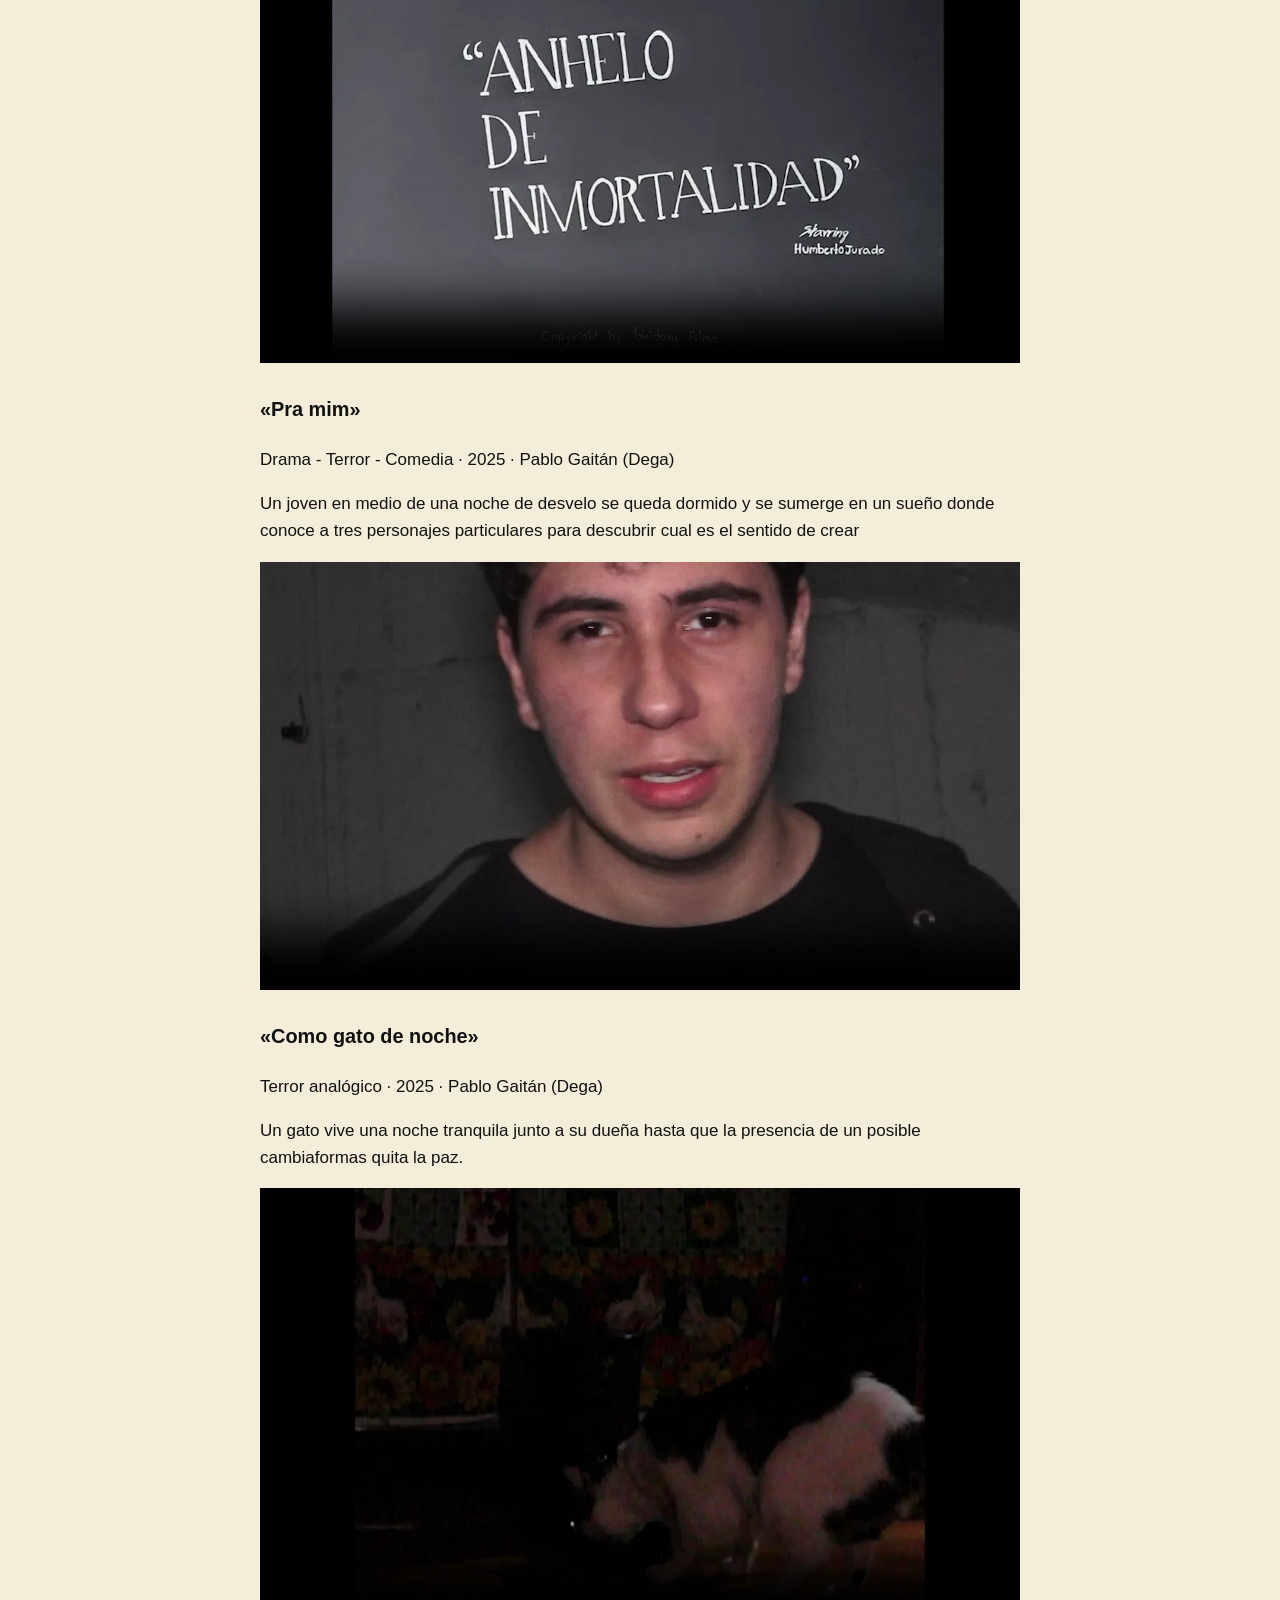
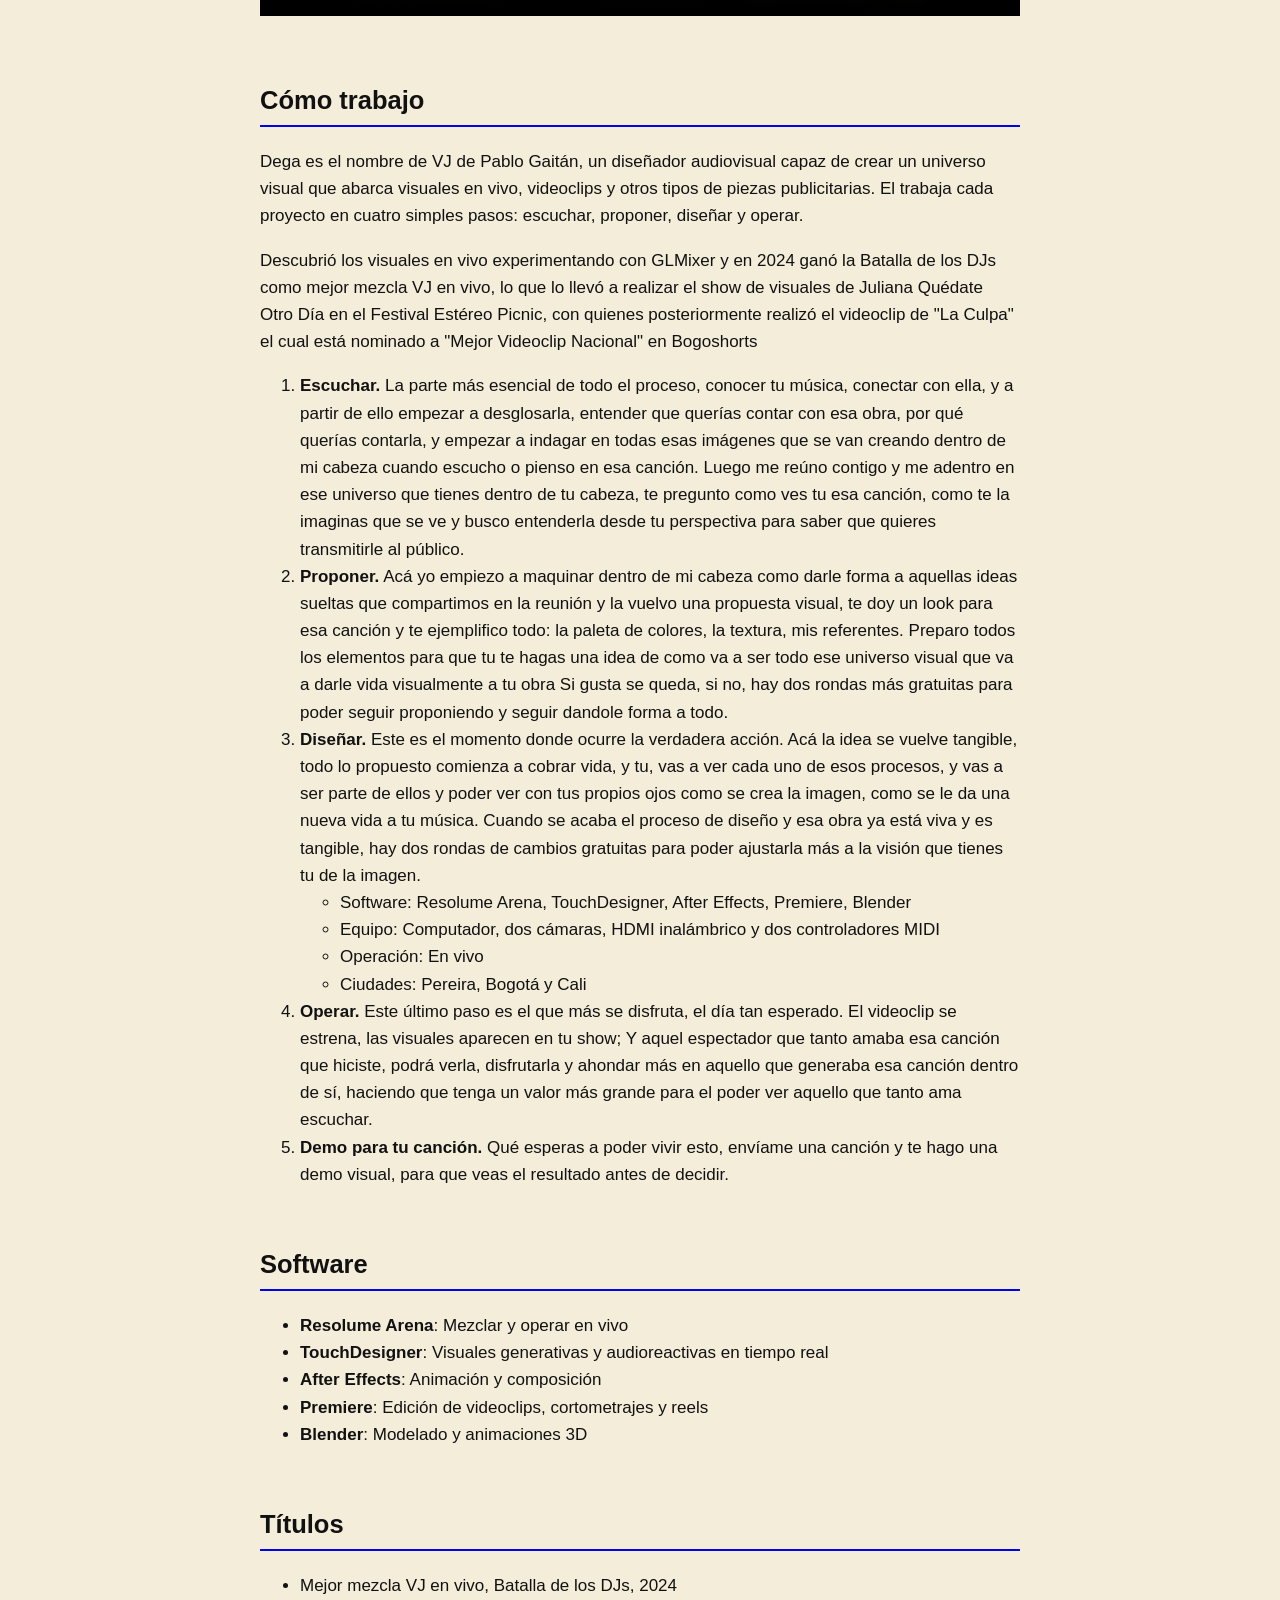
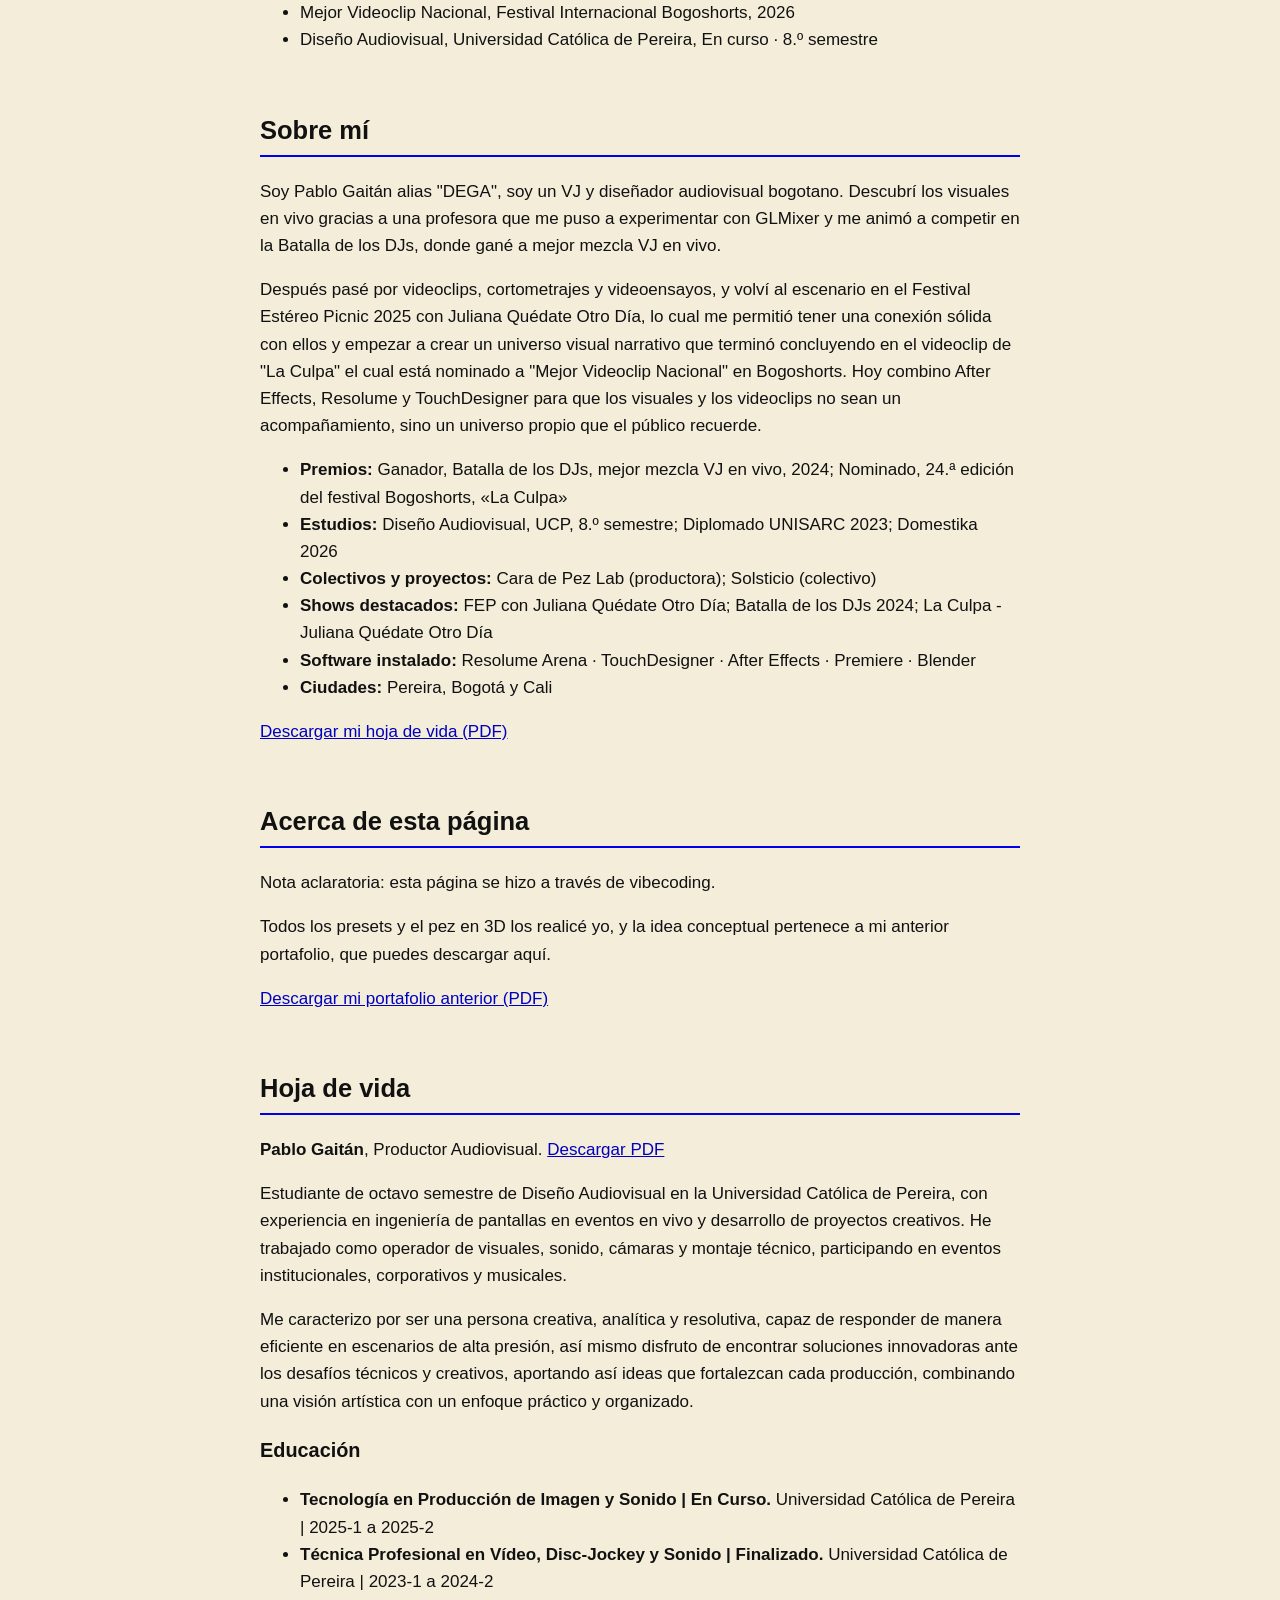
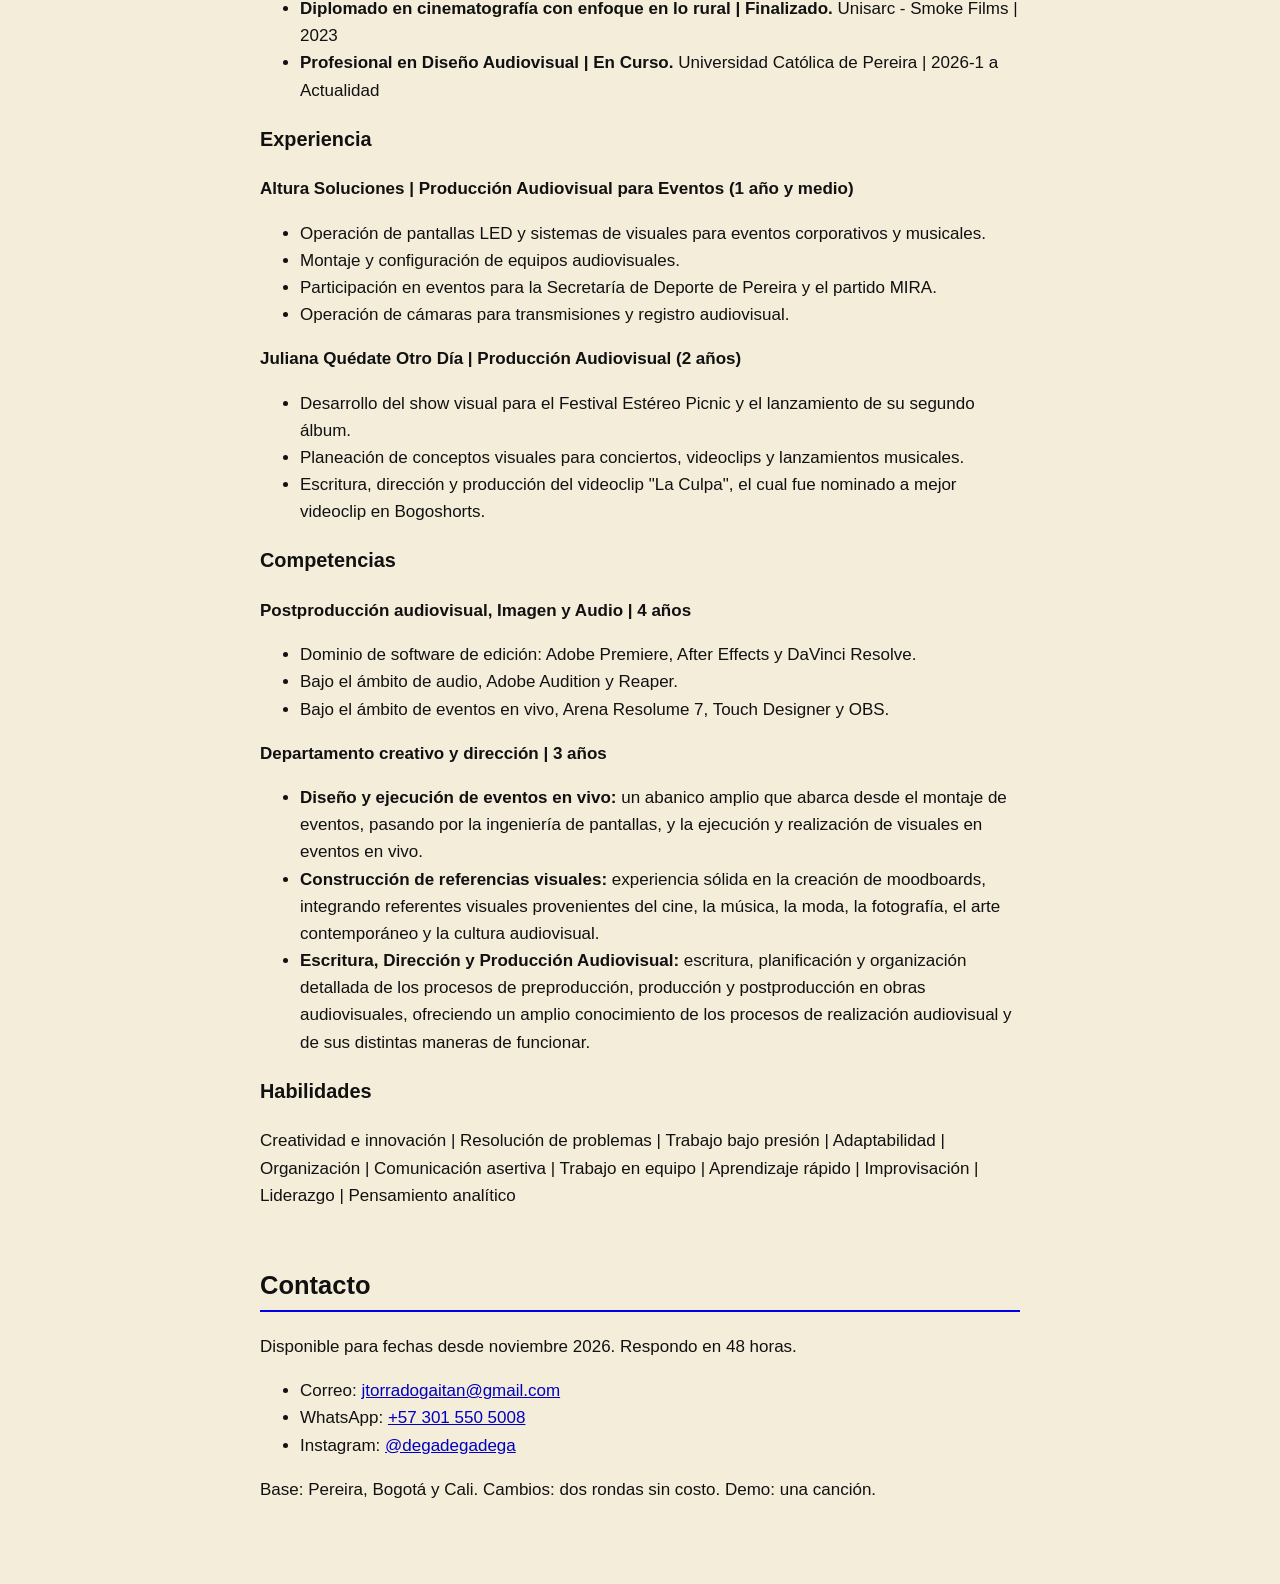
==== commit 64e2f017: "Publicar DEGA OS (2026-11-11 12:32)" ====
--- a/simple.html
+++ b/simple.html
@@ -101,12 +101,6 @@
     </video>
     </article>
     <article>
-      <h3>Experimentos en tiempo real</h3>
-      <p>Experimental · 2024-2026 · Dega</p>
-      <p>Experimentación de imagen a través de touch designer</p>
-      
-    </article>
-    <article>
       <h3>Remake de intro de «Se7en»</h3>
       <p>Thriller  · 2023 · Mar Betancourt</p>
       <p>Remake de la icónica intro de la película &quot;Se7en&quot; de David Fincher</p>
@@ -120,25 +114,41 @@
       <h3>«León no puede mirar por la ventana»</h3>
       <p>Drama · 2025 · Pablo Gaitán (Dega)</p>
       <p>León, un gato bibliotecario que vive su última vida, recibe una carta de uno de los amoríos que lo invita a que su vida no sea como las otras ocho que vivió.</p>
-      
+      <video controls preload="none" playsinline poster="assets/videos/LEON_VENTANA-portada.webp" aria-label="«León no puede mirar por la ventana»">
+      
+      
+      <source src="assets/videos/LEON_VENTANA-1080.mp4" type="video/mp4">
+    </video>
     </article>
     <article>
       <h3>«Anhelo de mortalidad»</h3>
       <p>Drama · 2024 · Pablo Gaitán (Dega)</p>
       <p>Un vampiro agotado por su existencia, busca una nueva presa sin saber que esta será la última</p>
-      
+      <video controls preload="none" playsinline poster="assets/videos/ANHELO_MORTALIDAD-portada.webp" aria-label="«Anhelo de mortalidad»">
+      
+      
+      <source src="assets/videos/ANHELO_MORTALIDAD-1080.mp4" type="video/mp4">
+    </video>
     </article>
     <article>
       <h3>«Pra mim»</h3>
       <p>Drama - Terror - Comedia · 2025 · Pablo Gaitán (Dega)</p>
       <p>Un joven en medio de una noche de desvelo se queda dormido y se sumerge en un sueño donde conoce a tres personajes particulares para descubrir cual es el sentido de crear</p>
-      
+      <video controls preload="none" playsinline poster="assets/videos/PRA_MIM-portada.webp" aria-label="«Pra mim»">
+      
+      
+      <source src="assets/videos/PRA_MIM-1080.mp4" type="video/mp4">
+    </video>
     </article>
     <article>
       <h3>«Como gato de noche»</h3>
       <p>Terror analógico · 2025 · Pablo Gaitán (Dega)</p>
       <p>Un gato vive una noche tranquila junto a su dueña hasta que la presencia de un posible cambiaformas quita la paz.</p>
-      
+      <video controls preload="none" playsinline poster="assets/videos/GATO_DE_NOCHE-portada.webp" aria-label="«Como gato de noche»">
+      
+      
+      <source src="assets/videos/GATO_DE_NOCHE-1080.mp4" type="video/mp4">
+    </video>
     </article>
   </section>
 
